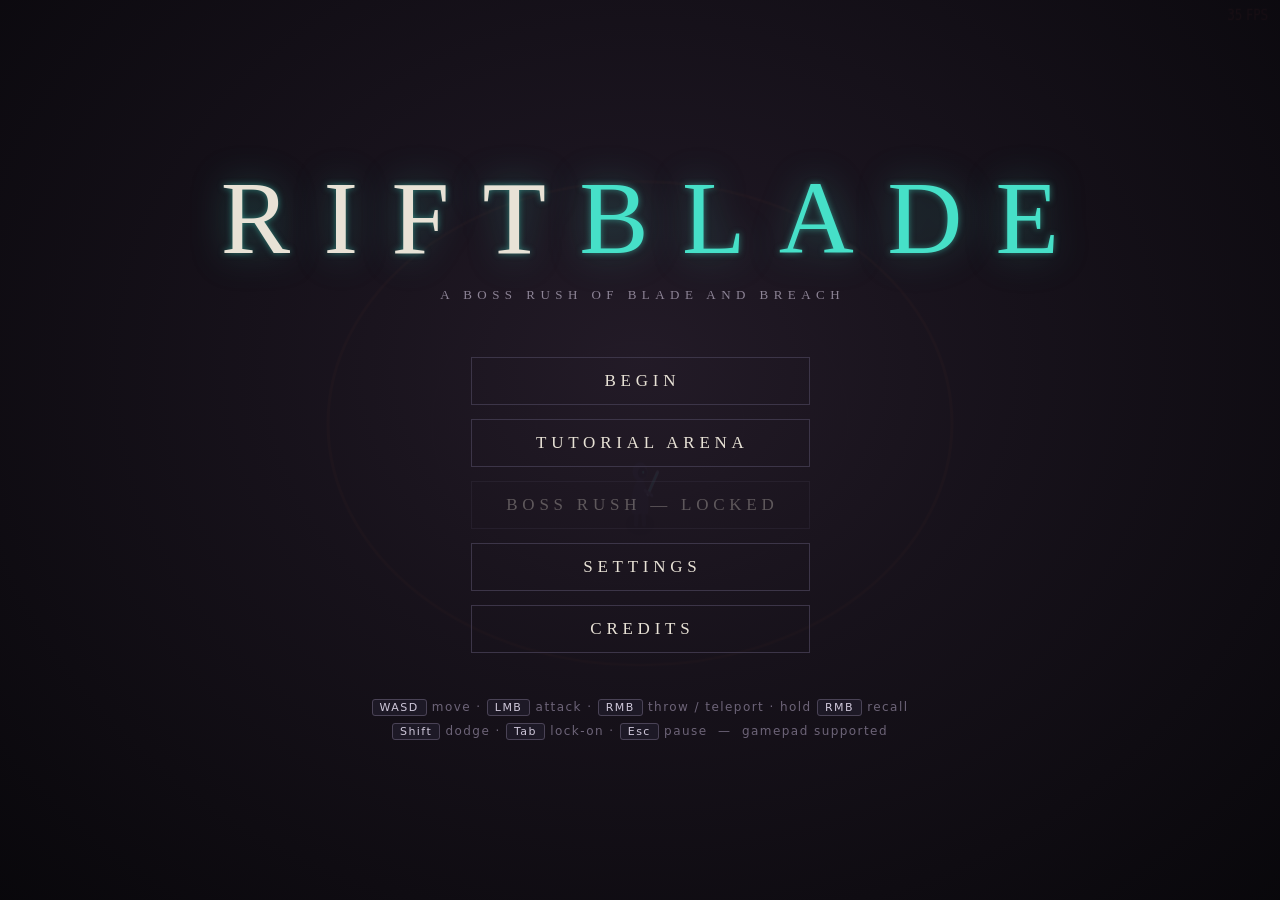
==== index.html @ 250d8fde "Update index.html" ====
<!DOCTYPE html>
<html lang="en">
<head>
<meta charset="UTF-8">
<meta name="viewport" content="width=device-width, initial-scale=1.0">
<title>RIFTBLADE</title>
<style>
  :root{
    --ink:#0b0a0e; --ash:#16141c; --iron:#241f2b; --bone:#e8e2d6;
    --ember:#ff7a2f; --ember-hot:#ffc46b; --rift:#46e0c8; --rift-deep:#1a6e72;
    --blood:#b8333f; --porcelain:#f2ede4;
    --serif: Georgia, 'Times New Roman', serif;
    --sans: system-ui, 'Segoe UI', Helvetica, Arial, sans-serif;
  }
  *{margin:0;padding:0;box-sizing:border-box}
  html,body{width:100%;height:100%;background:var(--ink);overflow:hidden;font-family:var(--sans);color:var(--bone)}
  #wrap{position:relative;width:100vw;height:100vh}
  canvas{display:block;width:100%;height:100%;background:var(--ink)}
  .overlay{position:absolute;inset:0;display:none;flex-direction:column;align-items:center;justify-content:center;
    background:radial-gradient(ellipse at 50% 40%, rgba(34,26,40,.92), rgba(8,7,11,.97));z-index:10;text-align:center}
  .overlay.show{display:flex}
  h1.title{font-family:var(--serif);font-weight:400;font-size:clamp(44px,9vw,104px);letter-spacing:.32em;
    text-indent:.32em;color:var(--bone);text-shadow:0 0 38px rgba(70,224,200,.35),0 0 6px rgba(70,224,200,.5)}
  h1.title .rift{color:var(--rift)}
  .subtitle{font-family:var(--serif);letter-spacing:.42em;text-indent:.42em;font-size:13px;color:#8d8496;margin-top:10px;text-transform:uppercase}
  .menu{margin-top:54px;display:flex;flex-direction:column;gap:14px;min-width:300px}
  button.mbtn{font-family:var(--serif);letter-spacing:.28em;text-indent:.28em;text-transform:uppercase;font-size:17px;
    background:transparent;border:1px solid #3c3548;color:var(--bone);padding:13px 30px;cursor:pointer;transition:all .18s}
  button.mbtn:hover:not(:disabled),button.mbtn:focus-visible{border-color:var(--rift);color:var(--rift);box-shadow:0 0 18px rgba(70,224,200,.25);outline:none}
  button.mbtn:disabled{opacity:.32;cursor:default}
  button.mbtn.ember:hover{border-color:var(--ember);color:var(--ember-hot);box-shadow:0 0 18px rgba(255,122,47,.3)}
  .hint{margin-top:42px;font-size:12px;color:#6d6478;letter-spacing:.12em;line-height:2}
  kbd{border:1px solid #4a4356;border-radius:3px;padding:1px 7px;font-family:var(--sans);font-size:11px;color:#cfc8da;background:#1d1926}

  /* death / victory stingers */
  #deathOverlay{background:radial-gradient(ellipse at center, rgba(64,10,16,.55), rgba(5,3,5,.96))}
  .stinger{font-family:var(--serif);font-size:clamp(36px,7vw,84px);letter-spacing:.3em;text-indent:.3em;color:var(--blood);
    text-shadow:0 0 50px rgba(184,51,63,.6);animation:fadeUp 1.1s ease-out}
  #victoryOverlay .stinger{color:var(--rift);text-shadow:0 0 50px rgba(70,224,200,.5)}
  @keyframes fadeUp{from{opacity:0;transform:translateY(18px) scale(.97)}to{opacity:1;transform:none}}
  .substinger{margin-top:16px;color:#9a90a8;letter-spacing:.2em;font-size:14px;text-transform:uppercase;font-family:var(--serif)}

  /* settings */
  .panel{background:rgba(16,13,21,.94);border:1px solid #322b3e;padding:34px 44px;min-width:min(620px,92vw);max-height:86vh;overflow-y:auto;text-align:left}
  .panel h2{font-family:var(--serif);letter-spacing:.3em;text-indent:.3em;font-weight:400;font-size:22px;text-transform:uppercase;margin-bottom:26px;color:var(--bone);text-align:center}
  .srow{display:flex;align-items:center;justify-content:space-between;gap:24px;padding:9px 0;border-bottom:1px solid #221d2c}
  .srow label{font-size:14px;letter-spacing:.06em;color:#c9c2d4}
  .srow input[type=range]{width:190px;accent-color:var(--rift)}
  .srow .val{width:42px;text-align:right;font-size:13px;color:#8d8496}
  .toggle{width:52px;height:26px;border:1px solid #4a4356;background:#1d1926;cursor:pointer;position:relative;border-radius:13px}
  .toggle::after{content:'';position:absolute;top:2px;left:2px;width:20px;height:20px;border-radius:50%;background:#6d6478;transition:all .15s}
  .toggle.on{border-color:var(--rift)}
  .toggle.on::after{left:28px;background:var(--rift)}
  .bindbtn{font-family:var(--sans);font-size:12px;letter-spacing:.08em;background:#1d1926;border:1px solid #4a4356;color:var(--bone);padding:5px 14px;cursor:pointer;min-width:120px}
  .bindbtn.listening{border-color:var(--ember);color:var(--ember-hot)}
  .secthead{font-family:var(--serif);letter-spacing:.24em;font-size:13px;text-transform:uppercase;color:#7d7390;margin:24px 0 4px}
  .panelfoot{display:flex;justify-content:center;gap:16px;margin-top:28px}

  /* results / credits */
  .resgrid{margin-top:34px;display:grid;grid-template-columns:auto auto;gap:10px 44px;font-size:16px;letter-spacing:.08em;text-align:left}
  .resgrid .k{color:#8d8496;font-family:var(--serif);letter-spacing:.18em;text-transform:uppercase;font-size:13px;align-self:center}
  .resgrid .v{color:var(--bone);font-size:20px;font-family:var(--serif)}
  .credits{max-width:680px;text-align:left;font-size:13.5px;line-height:2;color:#b3aabf;margin-top:26px;max-height:48vh;overflow-y:auto;padding:0 12px}
  .credits h3{font-family:var(--serif);letter-spacing:.26em;text-transform:uppercase;font-size:14px;color:var(--bone);margin:20px 0 6px}

  /* tutorial objectives */
  #objectives{position:absolute;top:18px;right:20px;z-index:5;display:none;background:rgba(12,10,16,.72);
    border:1px solid #2c2638;padding:16px 20px;min-width:250px}
  #objectives.show{display:block}
  #objectives h3{font-family:var(--serif);letter-spacing:.24em;font-size:12px;text-transform:uppercase;color:#9a90a8;margin-bottom:10px}
  #objectives ul{list-style:none}
  #objectives li{font-size:13px;padding:4px 0;color:#7d7390;letter-spacing:.04em}
  #objectives li.done{color:var(--rift);text-decoration:line-through;text-decoration-color:rgba(70,224,200,.5)}
  #objectives li::before{content:'◇ '}
  #objectives li.done::before{content:'◆ '}

  #toast{position:absolute;left:50%;top:16%;transform:translateX(-50%);z-index:6;font-family:var(--serif);
    letter-spacing:.22em;text-indent:.22em;font-size:18px;color:var(--bone);text-shadow:0 0 14px rgba(0,0,0,.9);
    opacity:0;transition:opacity .4s;pointer-events:none;text-transform:uppercase;text-align:center}
  .small{font-size:11px;color:#6d6478;margin-top:30px;letter-spacing:.1em;line-height:1.9;max-width:560px}
</style>
</head>
<body>
<div id="wrap">
  <canvas id="game" width="1280" height="720"></canvas>

  <div id="objectives"><h3>Training Rites</h3><ul id="objList"></ul></div>
  <div id="toast"></div>

  <div id="mainMenu" class="overlay show">
    <h1 class="title">RIFT<span class="rift">BLADE</span></h1>
    <div class="subtitle">a boss rush of blade and breach</div>
    <div class="menu">
      <button class="mbtn" id="btnStart">Begin</button>
      <button class="mbtn" id="btnTutorial">Tutorial Arena</button>
      <button class="mbtn ember" id="btnBossRush" disabled>Boss Rush — locked</button>
      <button class="mbtn" id="btnSettings">Settings</button>
      <button class="mbtn" id="btnCreditsMenu">Credits</button>
    </div>
    <div class="hint">
      <kbd>WASD</kbd> move · <kbd>LMB</kbd> attack · <kbd>RMB</kbd> throw / teleport · hold <kbd>RMB</kbd> recall<br>
      <kbd>Shift</kbd> dodge · <kbd>Tab</kbd> lock-on · <kbd>Esc</kbd> pause &nbsp;—&nbsp; gamepad supported
    </div>
  </div>

  <div id="pauseMenu" class="overlay">
    <h2 style="font-family:var(--serif);letter-spacing:.3em;font-weight:400;font-size:28px;text-transform:uppercase">Paused</h2>
    <div class="menu">
      <button class="mbtn" id="btnResume">Resume</button>
      <button class="mbtn" id="btnPauseSettings">Settings</button>
      <button class="mbtn" id="btnQuit">Abandon to Menu</button>
    </div>
  </div>

  <div id="settingsMenu" class="overlay">
    <div class="panel">
      <h2>Settings</h2>
      <div class="secthead">Audio</div>
      <div class="srow"><label>Master volume</label><div><input type="range" id="volMaster" min="0" max="100" value="80"><span class="val" id="volMasterV">80</span></div></div>
      <div class="srow"><label>Music volume</label><div><input type="range" id="volMusic" min="0" max="100" value="60"><span class="val" id="volMusicV">60</span></div></div>
      <div class="srow"><label>SFX volume</label><div><input type="range" id="volSfx" min="0" max="100" value="85"><span class="val" id="volSfxV">85</span></div></div>
      <div class="secthead">Display &amp; Camera</div>
      <div class="srow"><label>Fullscreen</label><button class="bindbtn" id="btnFullscreen">Toggle</button></div>
      <div class="srow"><label>Screen shake</label><div class="toggle on" id="tglShake"></div></div>
      <div class="srow"><label>Colorblind-safe telegraphs (shape + pattern)</label><div class="toggle on" id="tglCB"></div></div>
      <div class="srow"><label>Camera smoothing</label><div><input type="range" id="camSens" min="1" max="100" value="55"><span class="val" id="camSensV">55</span></div></div>
      <div class="secthead">Key Bindings — click, then press a key</div>
      <div id="bindRows"></div>
      <div class="panelfoot">
        <button class="mbtn" id="btnResetBinds" style="font-size:13px;padding:9px 20px">Reset Binds</button>
        <button class="mbtn" id="btnCloseSettings" style="font-size:13px;padding:9px 20px">Done</button>
      </div>
    </div>
  </div>

  <div id="deathOverlay" class="overlay">
    <div class="stinger">YOU ARE UNDONE</div>
    <div class="substinger" id="deathSub"></div>
    <div class="menu">
      <button class="mbtn ember" id="btnRetry">Rise Again</button>
      <button class="mbtn" id="btnDeathQuit">Abandon to Menu</button>
    </div>
  </div>

  <div id="victoryOverlay" class="overlay">
    <div class="stinger" id="victoryText">RIFT SEALED</div>
    <div class="substinger" id="victorySub"></div>
    <div class="menu"><button class="mbtn" id="btnContinue">Continue</button></div>
  </div>

  <div id="resultsOverlay" class="overlay">
    <h2 style="font-family:var(--serif);letter-spacing:.34em;font-weight:400;font-size:30px;text-transform:uppercase;color:var(--rift)">The Rift Is Sealed</h2>
    <div class="resgrid" id="resGrid"></div>
    <div class="menu" style="margin-top:40px">
      <button class="mbtn" id="btnResultsCredits">Credits</button>
      <button class="mbtn" id="btnResultsMenu">Return to Menu</button>
    </div>
  </div>

  <div id="creditsOverlay" class="overlay">
    <h2 style="font-family:var(--serif);letter-spacing:.34em;font-weight:400;font-size:26px;text-transform:uppercase">Credits &amp; Attribution</h2>
    <div class="credits">
      <h3>Design Source</h3>
      RIFTBLADE — built to the v1.0 MVP specification. Two bosses, one blade, no mercy.
      <h3>Code</h3>
      Original engine &amp; game code written for this build (HTML5 Canvas + Web Audio). Fixed-timestep 60&nbsp;Hz simulation. Zero network calls; runs fully offline.
      <h3>Art</h3>
      All characters, bosses, arenas, telegraphs and UI are original procedural vector art drawn at runtime. No third-party assets are included. (Policy A-01 satisfied: nothing to attribute, nothing encumbered.)
      <h3>Audio</h3>
      All sound effects and music are synthesized at runtime with the Web Audio API. Original composition; no recorded samples.
      <h3>Typography</h3>
      System font stacks only (serif/system-ui) — no embedded or fetched fonts, keeping the build dependency-free and offline.
      <h3>Asset Manifest (A-02)</h3>
      <span style="font-family:monospace;font-size:12px">procedural://riftblade/* — license: original work, CC0 for this build — author: Jackson Cai — modifications: n/a</span>
    </div>
    <div class="menu" style="margin-top:26px"><button class="mbtn" id="btnCreditsBack">Back</button></div>
  </div>
</div>
<script>
'use strict';
/* ============================================================================
   RIFTBLADE — single-file web build of the v1.0 MVP spec.
   T-04: fixed-timestep 60 Hz simulation for all combat/hitbox logic.
   T-05: every tuning value lives in the CONFIG data block below (treat it as
         the external data file; edit values, refresh, no "recompile").
   T-02: zero network calls anywhere in this file.
============================================================================ */

/* ----------------------------- CONFIG (T-05) ----------------------------- */
const CONFIG = {
  sim: { hz: 60 },
  player: {
    maxHp: 100, maxStamina: 100,
    moveSpeed: 10,
    radius: 0.45, height: 1.8,
    melee: {
      damages: [12, 12, 20],          // 3-hit chain: slash, slash, heavy finisher
      staminaCost: 0,                 // melee is free — it's the energy GENERATOR
      range: 2.3, arc: 1.9,           // metres / radians
      swingTime: 0.42, comboGrace: 0.85,
      noCancelWindow: 0.2,            // R: cannot dodge-cancel first 0.2 s
      activeStart: 0.14, activeEnd: 0.3,
      onHitStamina: 8                 // the ONLY energy recovery in the game
    },
    unarmed: { damage: 4, staminaCost: 0, range: 1.6, arc: 1.6, swingTime: 0.42, activeStart: 0.1, activeEnd: 0.22 },
    riftthrow: {
      maxRange: 20, speed: 32, damage: 8, staminaCost: 30,   // doubled; no cooldown — stamina-gated
      lodgeTime: 3.0,                 // lodged in boss before falling at its feet
      teleportCooldown: 0,            // removed — teleport is stamina-gated instead
      teleportCost: 0,
      teleportIFrames: 0.0,
      riftstrikeDamage: 15, riftstrikeStamina: 0, riftstrikeStaggerRange: 2.6,
      recallHold: 0.6, recallSpeed: 38
    },
    dodge: { distance: 4.0, dashDistance: 5.5, duration: 0.35, iFrames: 0.3, cooldown: 1.0, staminaCost: 30 },
    stamina: { onHitRegen: 6, riftstrikeRegen: 0, oocDelay: 10.0, oocRate: 0 }, // melee hits only
    hitstun: 0.0
  },
  warden: {
    name: 'THE CRUCIBLE WARDEN', hp: 600, phase2At: 0.5,
    moveSpeed: [6.0, 6.0], contactPush: 8, radius: 1.5, height: 3.5,
    stagger: { window: 3.0, threshold: 60, duration: 0.8, immunity: 10.0 },  // threshold staggers can't chain
    idle: [0.9, 1.3],
    transitionTime: 1.0,              // kneel, core exposed — free damage window
    attacks: {
      W1: { windup: 0.8, damage: 40, range: 3.0, arc: 1.4, shock: 3.0, recovery: 1.5 },
      W2: { windup: 0.7, damage: 30, range: 4.5, arc: Math.PI, recovery: 1.0 },
      W3: { windup: 1.0, damage: 35, burn: 3, rMin: 1.0, rMax: 8.0, expandTime: 1.2, band: 0.9 },
      W4: { windup: 0.5, damage: 15, hop: 6.0, projSpeed: 20.0, projRadius: 0.5, splash: 1.4,
            countP1: 5, countP2: 7, spread: 0.42, curveRate: 1.4 },  // volleys alternate straight / curved
      W5: { windup: 0.6, damage: 30, range: 4.5, arc: Math.PI, recovery: 1.0, trailLife: 4.0, trailDps: 5 },
      W6: { windup: 0.7, damage: 35, range: 3.0, arc: 1.4, shock: 3.0, slams: 3, gap: 0.55, recovery: 2.0, trackSpeed: 7.5 },
      W7: { windup: 1.2, damage: 65, safeCircles: 3, safeRadius: 2.5, recovery: 1.6, coreExpose: 3.0 }
    },
    coreRiftstrikeMult: 2.0,
    arena: { type: 'circle', radius: 15, braziers: 4, brazierRadius: 0.8 }
  },
  choir: {
    name: 'SISTER VESSEL, THE THRESHING CHOIR', hp: 750, phase2At: 0.5,
    moveSpeed: [7.0, 8.0], dashSpeed: 14.0, contactPush: 8, radius: 0.8, height: 2.5,
    stagger: { window: 3.0, threshold: 80, duration: 0.8, immunity: 10.0 },
    idle: [0.7, 1.1],
    transitionTime: 1.0,
    enrageTime: 420, enrageShardMult: 1.5,   // 7 min anti-stall
    attacks: {
      C1: { windup: 0.5, hits: 4, damage: 18, gap: 0.4, step: 4.0, range: 2.4, arc: 1.6, recovery: 1.2 },
      C2: { windup: 0.8, shards: 3, shardsP2: 5, damage: 12, speed: 20, turnRate: 1.25, life: 9 },
      C3: { windup: 0.3, distMin: 10, distMax: 14, dashTime: 0.45 },
      C4: { windup: 0.8, damage: 18, radius: 5.0, hits: 2, gap: 0.3, recovery: 1.4 },
      C5: { windup: 0.5, hits: 5, damage: 18, gap: 0.4, step: 4.0, range: 2.4, arc: 1.6,
            finisher: 28, finisherTele: 0.0, leap: 5.0, finisherRadius: 2.5, recovery: 1.2 },
      C6: { windup: 0.8, rMin: 3, rMax: 12, growTime: 0.5, dps: 70, recovery: 0.8 }
    },
    echo: { hp: 80, damageMult: 0.5, killStamina: 0, count: 2, speed: 5.0 },  // melee-only energy economy
    behavior: { c4GlueTime: 1.2, c3Interval: 12.0, c3DamageTrigger: 100, c3DamageWindow: 4.0 },
    arena: { type: 'rect', w: 35, h: 20, pillarRows: [-6, 6], pillarXs: [-12, -4, 4, 12], pillarRadius: 0.9 }
  },
  tutorial: { arena: { type: 'circle', radius: 12 }, dummyHp: 80 }
};

/* ------------------------------- helpers --------------------------------- */
const TAU = Math.PI * 2;
const clamp = (v, a, b) => v < a ? a : v > b ? b : v;
const lerp = (a, b, t) => a + (b - a) * t;
const dist = (ax, az, bx, bz) => Math.hypot(ax - bx, az - bz);
const angTo = (ax, az, bx, bz) => Math.atan2(bz - az, bx - ax);
const angDiff = (a, b) => { let d = (b - a) % TAU; if (d > Math.PI) d -= TAU; if (d < -Math.PI) d += TAU; return d; };
const rand = (a, b) => a + Math.random() * (b - a);
const pick = arr => arr[(Math.random() * arr.length) | 0];
const fmtTime = s => { const m = Math.floor(s / 60), r = (s % 60); return `${m}:${r.toFixed(1).padStart(4, '0')}`; };

/* --------------------------- save (in-memory) -----------------------------
   Persistent browser storage is unavailable in this sandboxed environment,
   so unlocks/settings persist for the session only. Swap this object for a
   localStorage/file-backed store when shipping (T-06). */
const SAVE = { bossRushUnlocked: false, bestTime: null };

/* -------------------------------- input ---------------------------------- */
const DEFAULT_BINDS = {
  up: 'KeyW', down: 'KeyS', left: 'KeyA', right: 'KeyD',
  dodge: 'ShiftLeft', lockon: 'Tab', pause: 'Escape',
  attackKey: 'KeyJ', riftKey: 'KeyK'   // keyboard alternates to LMB / RMB
};
const BIND_LABELS = {
  up: 'Move up', down: 'Move down', left: 'Move left', right: 'Move right',
  dodge: 'Dodge', lockon: 'Lock-on', pause: 'Pause',
  attackKey: 'Attack (alt of LMB)', riftKey: 'Riftthrow (alt of RMB)'
};

const Input = {
  binds: { ...DEFAULT_BINDS },
  keys: new Set(), mouse: { x: 640, y: 360, lmb: false, rmb: false },
  pressed: new Set(),         // edge-triggered, consumed each sim tick
  rmbDownAt: -1, rmbHeld: false,
  gp: { ax: 0, az: 0, attack: false, rift: false, dodge: false, lock: false, pause: false,
        prev: { attack: false, rift: false, dodge: false, lock: false, pause: false }, riftDownAt: -1 },
  listenTarget: null,
  init(canvas) {
    addEventListener('keydown', e => {
      if (this.listenTarget) {
        if (e.code !== 'Escape') this.binds[this.listenTarget] = e.code;
        this.listenTarget = null; UI.refreshBinds(); e.preventDefault(); return;
      }
      if (!this.keys.has(e.code)) this.pressed.add(e.code);
      this.keys.add(e.code);
      if (e.code === 'Tab' || e.code === 'Space') e.preventDefault();
    });
    addEventListener('keyup', e => this.keys.delete(e.code));
    canvas.addEventListener('mousemove', e => {
      const r = canvas.getBoundingClientRect();
      this.mouse.x = (e.clientX - r.left) * (canvas.width / r.width);
      this.mouse.y = (e.clientY - r.top) * (canvas.height / r.height);
    });
    canvas.addEventListener('mousedown', e => {
      Audio2.resume();
      if (e.button === 0) { this.mouse.lmb = true; this.pressed.add('__LMB'); }
      if (e.button === 2) { this.mouse.rmb = true; this.rmbDownAt = performance.now(); this.pressed.add('__RMBDOWN'); }
    });
    addEventListener('mouseup', e => {
      if (e.button === 0) this.mouse.lmb = false;
      if (e.button === 2) {
        this.mouse.rmb = false;
        if (this.rmbDownAt > 0) { this.pressed.add('__RMBUP'); }
        this.rmbDownAt = -1;
      }
    });
    canvas.addEventListener('contextmenu', e => e.preventDefault());
    addEventListener('blur', () => { this.keys.clear(); this.mouse.lmb = this.mouse.rmb = false; });
  },
  gpBlocked: false,
  pollGamepad() {
    const g = this.gp;
    g.prev = { attack: g.attack, rift: g.rift, dodge: g.dodge, lock: g.lock, pause: g.pause };
    let p = null;
    if (!this.gpBlocked) {
      try { const pads = navigator.getGamepads ? navigator.getGamepads() : []; p = pads && pads[0]; }
      catch (e) { this.gpBlocked = true; p = null; } // permissions policy may block gamepad access
    }
    if (!p) { g.ax = g.az = 0; g.attack = g.rift = g.dodge = g.lock = g.pause = false; return; }
    const dz = v => Math.abs(v) > 0.22 ? v : 0;
    g.ax = dz(p.axes[0] || 0); g.az = dz(p.axes[1] || 0);
    g.attack = !!(p.buttons[2] && p.buttons[2].pressed);                       // X / Square
    g.dodge = !!(p.buttons[1] && p.buttons[1].pressed) || !!(p.buttons[0] && p.buttons[0].pressed); // B/Circle or A
    g.rift = !!(p.buttons[5] && p.buttons[5].pressed) || !!(p.buttons[7] && p.buttons[7].pressed && p.buttons[7].value > .5); // RB/RT
    g.lock = !!(p.buttons[3] && p.buttons[3].pressed);                         // Y / Triangle
    g.pause = !!(p.buttons[9] && p.buttons[9].pressed);                        // Start
    if (g.attack && !g.prev.attack) this.pressed.add('__LMB');
    if (g.rift && !g.prev.rift) { this.pressed.add('__RMBDOWN'); g.riftDownAt = performance.now(); }
    if (!g.rift && g.prev.rift) { this.pressed.add('__RMBUP'); g.riftDownAt = -1; }
    if (g.dodge && !g.prev.dodge) this.pressed.add(this.binds.dodge);
    if (g.lock && !g.prev.lock) this.pressed.add(this.binds.lockon);
    if (g.pause && !g.prev.pause) this.pressed.add(this.binds.pause);
  },
  down(action) { return this.keys.has(this.binds[action]); },
  justPressed(code) { return this.pressed.has(code); },
  actionPressed(action) { return this.pressed.has(this.binds[action]); },
  rmbHoldTime() {
    const a = this.rmbDownAt > 0 ? this.rmbDownAt : this.gp.riftDownAt;
    return a > 0 ? (performance.now() - a) / 1000 : 0;
  },
  clearFrame() { this.pressed.clear(); }
};

/* -------------------------------- audio -----------------------------------
   All SFX & music synthesized at runtime — original, license-clean (A-01). */
const Audio2 = {
  ctx: null, master: null, sfxBus: null, musicBus: null, musicNodes: [],
  vols: { master: 0.8, music: 0.6, sfx: 0.85 },
  init() {
      try {
        this.ctx = new (window.AudioContext || window.webkitAudioContext)();
        this.master = this.ctx.createGain(); this.master.connect(this.ctx.destination);
        this.sfxBus = this.ctx.createGain(); this.sfxBus.connect(this.master);
        this.musicBus = this.ctx.createGain(); this.musicBus.connect(this.master);
        // one second of white noise, reused by every hiss
        this._noiseBuf = this.ctx.createBuffer(1, this.ctx.sampleRate, this.ctx.sampleRate);
        const d = this._noiseBuf.getChannelData(0);
        for (let i = 0; i < d.length; i++) d[i] = Math.random() * 2 - 1;
        this.applyVols();
      } catch (e) { this.ctx = null; }
  },
  noise(dur) {
      const src = this.ctx.createBufferSource();
      src.buffer = this._noiseBuf;            // reuse — no per-call allocation/fill
      return src;
  },
  applyVols() {
    if (!this.ctx) return;
    this.master.gain.value = this.vols.master;
    this.sfxBus.gain.value = this.vols.sfx;
    this.musicBus.gain.value = this.vols.music * 0.5;
  },
  resume() { if (this.ctx && this.ctx.state === 'suspended') this.ctx.resume(); },
  env(node, t0, a, peak, dur) {
    const g = this.ctx.createGain();
    g.gain.setValueAtTime(0.0001, t0); g.gain.linearRampToValueAtTime(peak, t0 + a);
    g.gain.exponentialRampToValueAtTime(0.0001, t0 + dur);
    node.connect(g); g.connect(this.sfxBus); return g;
  },
  sfx(name) {
    if (!this.ctx || this.ctx.state !== 'running') return;
    const c = this.ctx, t = c.currentTime;
    const tone = (type, f0, f1, dur, peak, a = 0.005) => {
      const o = c.createOscillator(); o.type = type;
      o.frequency.setValueAtTime(f0, t); o.frequency.exponentialRampToValueAtTime(Math.max(1, f1), t + dur);
      this.env(o, t, a, peak, dur); o.start(t); o.stop(t + dur + .02);
    };
    const hiss = (dur, peak, fc0, fc1, q = 1) => {
      const n = this.noise(dur), f = c.createBiquadFilter(); f.type = 'bandpass'; f.Q.value = q;
      f.frequency.setValueAtTime(fc0, t); f.frequency.exponentialRampToValueAtTime(fc1, t + dur);
      n.connect(f); this.env(f, t, 0.004, peak, dur); n.start(t); n.stop(t + dur + .02);
    };
    switch (name) {
      case 'swing': hiss(0.16, 0.5, 2400, 700, 2.5); break;
      case 'swing2': hiss(0.18, 0.55, 2900, 600, 2.5); break;
      case 'hit': tone('triangle', 220, 70, 0.14, 0.7); hiss(0.07, 0.45, 3000, 1200, 1); break;
      case 'heavyhit': tone('triangle', 160, 45, 0.22, 0.9); hiss(0.1, 0.5, 2200, 700, 1); break;
      case 'throw': hiss(0.3, 0.5, 900, 3400, 4); break;
      case 'stick': tone('square', 600, 180, 0.08, 0.35); break;
      case 'lodge': tone('sawtooth', 300, 90, 0.16, 0.5); hiss(0.08, 0.4, 2600, 1000, 1); break;
      case 'teleport': tone('sine', 300, 1500, 0.22, 0.55); hiss(0.22, 0.3, 1200, 6000, 3); break;
      case 'riftstrike': tone('sine', 1400, 200, 0.3, 0.8); tone('triangle', 130, 50, 0.3, 0.8); hiss(0.18, 0.5, 4000, 800, 1); break;
      case 'recall': hiss(0.25, 0.4, 3500, 1100, 4); break;
      case 'dodge': hiss(0.14, 0.4, 1500, 400, 2); break;
      case 'dodgefail': tone('square', 200, 160, 0.12, 0.3); break;
      case 'playerhit': tone('sawtooth', 180, 60, 0.25, 0.8); hiss(0.12, 0.5, 1800, 500, 1); break;
      case 'slam': tone('sine', 90, 30, 0.5, 1.1); hiss(0.25, 0.7, 700, 150, 0.8); break;
      case 'sweep': hiss(0.3, 0.7, 1000, 250, 1.5); break;
      case 'fire': hiss(0.6, 0.5, 600, 300, 0.6); break;
      case 'coal': tone('square', 500, 240, 0.18, 0.35); break;
      case 'shard': tone('sine', 1900, 1100, 0.18, 0.3); break;
      case 'stagger': tone('square', 350, 80, 0.4, 0.7); break;
      case 'phase': tone('sawtooth', 60, 200, 1.2, 0.7, 0.2); hiss(1.0, 0.4, 300, 2000, 1); break;
      case 'echodie': tone('sine', 900, 2200, 0.4, 0.5); break;
      case 'death': tone('sawtooth', 220, 40, 1.4, 0.9, 0.05); break;
      case 'victory': [392, 494, 587, 784].forEach((f, i) => {
        const o = c.createOscillator(); o.type = 'triangle'; o.frequency.value = f;
        const g = c.createGain(); g.gain.setValueAtTime(0.0001, t + i * 0.12);
        g.gain.linearRampToValueAtTime(0.3, t + i * 0.12 + 0.04);
        g.gain.exponentialRampToValueAtTime(0.0001, t + i * 0.12 + 1.6);
        o.connect(g); g.connect(this.sfxBus); o.start(t + i * 0.12); o.stop(t + i * 0.12 + 1.7);
      }); break;
      case 'ui': tone('sine', 700, 900, 0.08, 0.2); break;
    }
  },
  stopMusic() { this.musicNodes.forEach(n => { try { n.stop ? n.stop() : n.disconnect(); } catch (e) {} }); this.musicNodes = []; },
  music(theme) {
    if (!this.ctx) return; this.stopMusic();
    const c = this.ctx, t = c.currentTime;
    const mk = (type, freq, gain, detune = 0) => {
      const o = c.createOscillator(); o.type = type; o.frequency.value = freq; o.detune.value = detune;
      const g = c.createGain(); g.gain.value = 0; g.gain.linearRampToValueAtTime(gain, t + 3);
      o.connect(g); g.connect(this.musicBus); o.start();
      this.musicNodes.push(o, g); return { o, g };
    };
    const lp = c.createBiquadFilter(); lp.type = 'lowpass'; lp.frequency.value = 600;
    lp.connect(this.musicBus); this.musicNodes.push(lp);
    const drone = (f, gain, det) => { const { o, g } = mk('sawtooth', f, 0); g.disconnect(); g.connect(lp); g.gain.linearRampToValueAtTime(gain, t + 3); return o; };
    if (theme === 'menu') { mk('sine', 55, 0.12); drone(110, 0.05, 0); drone(110.7, 0.05, 0); }
    else if (theme === 'warden') { mk('sine', 49, 0.14); drone(98, 0.07); drone(146.8, 0.05); drone(98.6, 0.06);
      const lfo = c.createOscillator(); lfo.frequency.value = 0.13; const lg = c.createGain(); lg.gain.value = 250;
      lfo.connect(lg); lg.connect(lp.frequency); lfo.start(); this.musicNodes.push(lfo, lg); }
    else if (theme === 'choir') { mk('sine', 61.7, 0.1); drone(123.5, 0.05); drone(185, 0.045); drone(196, 0.04); drone(124.2, 0.05);
      const lfo = c.createOscillator(); lfo.frequency.value = 0.21; const lg = c.createGain(); lg.gain.value = 380;
      lfo.connect(lg); lg.connect(lp.frequency); lfo.start(); this.musicNodes.push(lfo, lg); }
    else if (theme === 'tutorial') { mk('sine', 65.4, 0.1); drone(130.8, 0.05); drone(196, 0.035); }
  }
};
/* ------------------------------ world state ------------------------------ */
const World = {
  arena: null, pillars: [], braziers: [],
  projectiles: [], hazards: [], fx: [], dmgNums: [],
  shake: 0, slowmo: 0,
  reset(arenaCfg) {
    this.arena = arenaCfg; this.projectiles = []; this.hazards = []; this.fx = []; this.dmgNums = [];
    this.pillars = []; this.braziers = []; this.shake = 0; this.slowmo = 0;
    if (arenaCfg.pillarRows) {
      for (const z of arenaCfg.pillarRows) for (const x of arenaCfg.pillarXs)
        this.pillars.push({ x, z, r: arenaCfg.pillarRadius, broken: Math.random() < 0.25, h: rand(2.2, 4.5) });
    }
    if (arenaCfg.braziers) {
      for (let i = 0; i < arenaCfg.braziers; i++) {
        const a = i / arenaCfg.braziers * TAU + TAU / 8;
        this.braziers.push({ x: Math.cos(a) * (arenaCfg.radius - 3), z: Math.sin(a) * (arenaCfg.radius - 3), r: arenaCfg.brazierRadius, alive: true });
      }
    }
  },
  // clamp a point inside arena bounds (R-TP-03); returns true if clamped
  clampPoint(p, pad = 0.5) {
    const a = this.arena; let clamped = false;
    if (a.type === 'circle') {
      const d = Math.hypot(p.x, p.z), max = a.radius - pad;
      if (d > max) { const s = max / d; p.x *= s; p.z *= s; clamped = true; }
    } else {
      const hw = a.w / 2 - pad, hh = a.h / 2 - pad;
      if (p.x < -hw) { p.x = -hw; clamped = true; } if (p.x > hw) { p.x = hw; clamped = true; }
      if (p.z < -hh) { p.z = -hh; clamped = true; } if (p.z > hh) { p.z = hh; clamped = true; }
    }
    return clamped;
  },
  collideSolids(e) { // pillars + live braziers push entities out
    for (const p of this.pillars) {
      const d = dist(e.x, e.z, p.x, p.z), min = p.r + e.radius;
      if (d < min && d > 0.001) { const push = (min - d) / d; e.x += (e.x - p.x) * push; e.z += (e.z - p.z) * push; }
    }
    for (const b of this.braziers) { if (!b.alive) continue;
      const d = dist(e.x, e.z, b.x, b.z), min = b.r + e.radius;
      if (d < min && d > 0.001) { const push = (min - d) / d; e.x += (e.x - b.x) * push; e.z += (e.z - b.z) * push; }
    }
  },
  blockedByPillar(x, z, r = 0.2) {
    for (const p of this.pillars) if (dist(x, z, p.x, p.z) < p.r + r) return p;
    for (const b of this.braziers) if (b.alive && dist(x, z, b.x, b.z) < b.r + r) return b;
    return null;
  },
  addShake(amt) { if (Game.settings.shake) this.shake = Math.min(1.4, this.shake + amt); },
  dmgNum(x, z, h, amount, kind) { this.dmgNums.push({ x, z, h, t: 0, amount: Math.round(amount), kind }); },
  spark(x, z, h, color, n = 8, spd = 5) {
    for (let i = 0; i < n; i++) { const a = rand(0, TAU), s = rand(spd * .3, spd);
      this.fx.push({ type: 'spark', x, z, h: h + rand(-.2, .4), vx: Math.cos(a) * s, vz: Math.sin(a) * s, vh: rand(1, 5), t: 0, life: rand(.25, .6), color }); }
  }
};

/* ------------------------------- the weapon -------------------------------
   States: hand → flying → stuck (surface) / lodged (in boss) → returning  */
const Weapon = {
  state: 'hand', x: 0, z: 0, h: 1, vx: 0, vz: 0,
  travelled: 0, lodgedIn: null, lodgeT: 0, angle: 0, spin: 0,
  reset() { this.state = 'hand'; this.lodgedIn = null; },
  throwFrom(px, pz, dirAng, target) {
      const c = CONFIG.player.riftthrow;
      this.state = 'flying'; this.x = px; this.z = pz; this.h = 1.1;
      this.vx = Math.cos(dirAng) * c.speed; this.vz = Math.sin(dirAng) * c.speed;
      this.travelled = 0; this.angle = dirAng; this.spin = 22; this.lodgedIn = null;
      // distance from launch point to the click, capped at maxRange
      this.targetDist = target ? Math.min(c.maxRange, dist(px, pz, target.x, target.z)) : c.maxRange;
      Audio2.sfx('throw');
  },
  startRecall() { if (this.state === 'stuck' || this.state === 'lodged') { this.state = 'returning'; this.lodgedIn = null; Audio2.sfx('recall'); } },
  update(dt, player, bosses) {
    const c = CONFIG.player.riftthrow;
    if (this.state === 'flying') {
      const step = Math.hypot(this.vx, this.vz) * dt;
      this.x += this.vx * dt; this.z += this.vz * dt; this.travelled += step; this.spin = 22;
      // hit a boss?
      for (const b of bosses) {
        if (b.dead || b.untargetable) continue;
        if (dist(this.x, this.z, b.x, b.z) < b.radius + 0.3) {
          b.takeDamage(c.damage, 'throw');
          this.state = 'lodged'; this.lodgedIn = b; this.lodgeT = 0; Audio2.sfx('lodge');
          World.spark(this.x, this.z, 1.2, '#46e0c8', 10, 6);
          return;
        }
      }
      // pillar / brazier
      const blk = World.blockedByPillar(this.x, this.z, 0.15);
      if (blk) { this.state = 'stuck'; this.h = 1.2; Audio2.sfx('stick'); return; }
      // arena bounds (R-TP-03) or max range
      const p = { x: this.x, z: this.z };
      if (World.clampPoint(p, 0.4) || this.travelled >= (this.targetDist || c.maxRange)) {
        this.x = p.x; this.z = p.z; this.state = 'stuck'; this.h = 1.0; Audio2.sfx('stick');
      }
    } else if (this.state === 'lodged') {
      const b = this.lodgedIn;
      if (!b || b.dead) { if (b) { this.x = b.x; this.z = b.z; } this.state = 'stuck'; this.h = 0.3; this.lodgedIn = null; return; }
      this.x = b.x + Math.cos(b.facing + 2.2) * b.radius * 0.7;
      this.z = b.z + Math.sin(b.facing + 2.2) * b.radius * 0.7;
      this.h = b.height * 0.55;
      this.lodgeT += dt;
      if (this.lodgeT >= c.lodgeTime) {       // falls at the boss's feet
        this.state = 'stuck'; this.h = 0.25; this.lodgedIn = null;
        this.x = b.x + Math.cos(b.facing + 2.2) * (b.radius + 0.5);
        this.z = b.z + Math.sin(b.facing + 2.2) * (b.radius + 0.5);
        const p = { x: this.x, z: this.z }; World.clampPoint(p, 0.4); this.x = p.x; this.z = p.z;
      }
    } else if (this.state === 'returning') {
      const a = angTo(this.x, this.z, player.x, player.z);
      this.x += Math.cos(a) * c.recallSpeed * dt; this.z += Math.sin(a) * c.recallSpeed * dt;
      this.spin = 30; this.h = lerp(this.h, 1.1, 8 * dt);
      if (dist(this.x, this.z, player.x, player.z) < 0.7) { this.state = 'hand'; Audio2.sfx('stick'); }
    }
    if (this.state !== 'hand') this.angle += this.spin * dt;
  },
  out() { return this.state !== 'hand'; }
};

/* -------------------------------- player --------------------------------- */
const Player = {
  x: 0, z: 0, radius: CONFIG.player.radius, height: CONFIG.player.height, facing: 0,
  hp: 100, stamina: 100,
  vx: 0, vz: 0, moving: false, 
  // combat state
  attackT: -1, attackIdx: 0, attackUnarmed: false, attackHitDone: false, comboWindow: 0,
  dodgeT: -1, dodgeCd: 0, dodgeDx: 0, dodgeDz: 0, dodgeDist: 0,
  iFrames: 0, hitstun: 0, contactImmune: 0,
  tpCd: 0, recallArmed: false, rmbConsumedByRecall: false,
  lockOn: false, dead: false,
  combatTimer: 999, staminaFlash: 0, hurtFlash: 0,
  stats: { hitsTaken: 0 },
  reset(x, z) {
    const c = CONFIG.player;
    Object.assign(this, { x, z, hp: c.maxHp, stamina: c.maxStamina, facing: 0,
      attackT: -1, attackIdx: 0, comboWindow: 0, dodgeT: -1, dodgeCd: 0, iFrames: 0,
      hitstun: 0, contactImmune: 0, tpCd: 0, recallArmed: false, dead: false,
      combatTimer: 999, staminaFlash: 0, hurtFlash: 0, vx: 0, vz: 0 });
    Weapon.reset();
  },
  spend(amount) {
    if (this.stamina < amount) { this.staminaFlash = 0.45; Audio2.sfx('dodgefail'); return false; }
    this.stamina -= amount; return true;
  },
  gainStamina(amount) { this.stamina = clamp(this.stamina + amount, 0, CONFIG.player.maxStamina); },
  aimAngle(bosses) {
    if (this.lockOn) {
      const t = nearestBoss(bosses, this.x, this.z);
      if (t) return angTo(this.x, this.z, t.x, t.z);
    }
    const w = Render.worldFromScreen(Input.mouse.x, Input.mouse.y);
    return angTo(this.x, this.z, w.x, w.z);
  },
  update(dt, bosses) {
    const C = CONFIG.player;
    // timers
    this.tpCd = Math.max(0, this.tpCd - dt);
    this.dodgeCd = Math.max(0, this.dodgeCd - dt);
    this.iFrames = Math.max(0, this.iFrames - dt);
    this.hitstun = Math.max(0, this.hitstun - dt);
    this.contactImmune = Math.max(0, this.contactImmune - dt);
    this.staminaFlash = Math.max(0, this.staminaFlash - dt);
    this.hurtFlash = Math.max(0, this.hurtFlash - dt);
    this.combatTimer += dt;
    if (this.comboWindow > 0) { this.comboWindow -= dt; if (this.comboWindow <= 0) this.attackIdx = 0; }

    // out-of-combat stamina regen (R-ST-01)
    if (this.combatTimer >= C.stamina.oocDelay) this.gainStamina(C.stamina.oocRate * dt);

    // lock-on toggle
    if (Input.actionPressed('lockon')) { this.lockOn = !this.lockOn; Audio2.sfx('ui'); }

    const inDodge = this.dodgeT >= 0;
    const inAttack = this.attackT >= 0;

    // ----- movement -----
    let mx = (Input.down('right') ? 1 : 0) - (Input.down('left') ? 1 : 0) + Input.gp.ax;
    let mz = (Input.down('down') ? 1 : 0) - (Input.down('up') ? 1 : 0) + Input.gp.az;
    const ml = Math.hypot(mx, mz);
    if (ml > 1) { mx /= ml; mz /= ml; }
    this.moving = ml > 0.05;

    if (inDodge) {
      this.dodgeT += dt;
      // front-loaded burst: launches fast, eases to a stop. Integral of peak*(1-p)
      // over the duration equals dodgeDist, so peak = 2*dist/duration.
      const p = clamp(this.dodgeT / C.dodge.duration, 0, 1);
      const peak = 2 * this.dodgeDist / C.dodge.duration;
      const v = peak * (1 - p);
      this.x += this.dodgeDx * v * dt; this.z += this.dodgeDz * v * dt;
      if (this.dodgeT >= C.dodge.duration) this.dodgeT = -1;
    } else if (this.hitstun <= 0 && !this.dead) {
      const spd = inAttack ? C.moveSpeed * 0.25 : C.moveSpeed;
      this.x += mx * spd * dt; this.z += mz * spd * dt;
      if (this.moving && !inAttack && !this.lockOn) this.facing = Math.atan2(mz, mx);
      if (this.lockOn) { const t = nearestBoss(bosses, this.x, this.z); if (t) this.facing = angTo(this.x, this.z, t.x, t.z); }
    }
    World.clampPoint(this, this.radius);
    World.collideSolids(this);

    if (this.dead) return;

    // ----- attack (LMB / alt key) -----
    if ((Input.justPressed('__LMB') || Input.actionPressed('attackKey')) && !inAttack && !inDodge && this.hitstun <= 0) {
      const unarmed = Weapon.out();
      const def = unarmed ? C.unarmed : C.melee;
      const cost = unarmed ? def.staminaCost : C.melee.staminaCost;
      if (this.spend(cost)) {
        this.attackT = 0; this.attackUnarmed = unarmed; this.attackHitDone = false;
        if (!unarmed) { if (this.comboWindow <= 0) this.attackIdx = 0; } else this.attackIdx = 0;
        this.facing = this.aimAngle(bosses);
        Audio2.sfx(this.attackIdx === 2 ? 'swing2' : 'swing');
      }
    }
    if (this.attackT >= 0) {
      const def = this.attackUnarmed ? C.unarmed : C.melee;
      this.attackT += dt;
      const a0 = def.activeStart, a1 = def.activeEnd;
      if (!this.attackHitDone && this.attackT >= a0 && this.attackT <= a1) {
        // hitbox: arc in front (R-MEL-01: overlap test during active frames)
        const dmg = this.attackUnarmed ? def.damage : def.damages[this.attackIdx];
        for (const b of bosses) {
          if (b.dead || b.untargetable) continue;
          const d = dist(this.x, this.z, b.x, b.z);
          if (d < def.range + b.radius && Math.abs(angDiff(this.facing, angTo(this.x, this.z, b.x, b.z))) < def.arc / 2) {
            b.takeDamage(dmg, 'melee');
            this.gainStamina(C.melee.onHitStamina);   // aggression refuels you
            this.combatTimer = 0; this.attackHitDone = true;
            Audio2.sfx(!this.attackUnarmed && this.attackIdx === 2 ? 'heavyhit' : 'hit');
            World.addShake(this.attackIdx === 2 ? 0.25 : 0.12);
            break;
          }
        }
        if (!this.attackHitDone && this.attackT >= a1 - dt) this.attackHitDone = true; // whiff
      }
      if (this.attackT >= def.swingTime) {
        this.attackT = -1;
        if (!this.attackUnarmed) { this.attackIdx = (this.attackIdx + 1) % 3; this.comboWindow = C.melee.comboGrace; }
      }
    }

    // ----- riftthrow / teleport / recall (RMB) -----
    if (Input.justPressed('__RMBDOWN')) {
      this.rmbConsumedByRecall = false;
      if (!Weapon.out()) { // throw immediately
        if (this.hitstun <= 0 && this.attackT < 0 && this.spend(C.riftthrow.staminaCost)) {
          this.facing = this.aimAngle(bosses);
          // where the cursor is pointing, in world space
          let target = Render.worldFromScreen(Input.mouse.x, Input.mouse.y);
          if (this.lockOn) { const t = nearestBoss(bosses, this.x, this.z); if (t) target = { x: t.x, z: t.z }; }
          Weapon.throwFrom(this.x + Math.cos(this.facing) * 0.6, this.z + Math.sin(this.facing) * 0.6, this.facing, target);
          this.rmbConsumedByRecall = true; // throw consumes this press cycle
        } else this.rmbConsumedByRecall = true;
      }
    }
    // hold-to-recall (0.6 s)
    if ((Input.mouse.rmb || Input.gp.rift) && Weapon.out() && !this.rmbConsumedByRecall &&
        (Weapon.state === 'stuck' || Weapon.state === 'lodged') && Input.rmbHoldTime() >= C.riftthrow.recallHold) {
      Weapon.startRecall(); this.rmbConsumedByRecall = true;
    }
    if (Input.justPressed('__RMBUP') && !this.rmbConsumedByRecall && Weapon.out()) {
      this.tryTeleport(bosses);
    }

    // ----- dodge -----
    if (Input.actionPressed('dodge')) {
      const canCancelAttack = this.attackT < 0 || this.attackT >= C.melee.noCancelWindow; // commitment rule
      if (!inDodge && this.dodgeCd <= 0 && this.hitstun <= 0 && canCancelAttack) {
        if (this.spend(C.dodge.staminaCost)) {       // R-DG-01: hard fail otherwise
          this.attackT = -1;
          this.dodgeT = 0; this.dodgeCd = C.dodge.cooldown;
          this.iFrames = Math.max(this.iFrames, C.dodge.iFrames);  // i-frames from frame 1
          if (this.moving) { const l = Math.hypot(mx, mz) || 1; this.dodgeDx = mx / l; this.dodgeDz = mz / l; this.dodgeDist = C.dodge.dashDistance; } // moving = full lunge
          else { this.dodgeDx = -Math.cos(this.facing); this.dodgeDz = -Math.sin(this.facing); this.dodgeDist = C.dodge.distance; } // R-DG-02 stationary backstep
          Audio2.sfx('dodge');
        }
      }
    }
  },
  bindCodeFor() { return 'dodge'; }, // (kept simple: actionPressed already maps binds)
  tryTeleport(bosses) {
    const C = CONFIG.player.riftthrow;
    if (this.hitstun > 0) return;                                 // R-TP-05 (allowed in dodge recovery, not hitstun)
    if (Weapon.state !== 'stuck' && Weapon.state !== 'lodged' && Weapon.state !== 'flying') return;
    if (!this.spend(C.teleportCost)) { UI.flashTp(); return; }    // no cooldown — teleport is energy-gated
    const wasLodgedIn = Weapon.state === 'lodged' ? Weapon.lodgedIn : null;
    // destination validation (R-TP-02): clamp to arena, push out of solids
    const dest = { x: Weapon.x, z: Weapon.z, radius: this.radius };
    World.clampPoint(dest, this.radius + 0.1);
    World.collideSolids(dest);
    World.spark(this.x, this.z, 1, '#46e0c8', 12, 7);
    this.x = dest.x; this.z = dest.z;
    this.iFrames = Math.max(this.iFrames, C.teleportIFrames);
    Weapon.state = 'hand'; Weapon.lodgedIn = null;
    Audio2.sfx('teleport');
    World.spark(this.x, this.z, 1, '#46e0c8', 16, 8);
    if (wasLodgedIn && !wasLodgedIn.dead) {                       // RIFTSTRIKE
      let dmg = C.riftstrikeDamage;
      if (wasLodgedIn.coreExposed) dmg *= CONFIG.warden.coreRiftstrikeMult;
      wasLodgedIn.takeDamage(dmg, 'riftstrike');
      wasLodgedIn.stagger();
      if (C.riftstrikeStamina > 0) this.gainStamina(C.riftstrikeStamina);
      this.combatTimer = 0;
      Audio2.sfx('riftstrike'); World.addShake(0.5);
      World.dmgNum(wasLodgedIn.x, wasLodgedIn.z, wasLodgedIn.height * 0.7, dmg, 'rift');
      if (Game.mode === 'tutorial') Tutorial.complete('riftstrike');
    }
    if (Game.mode === 'tutorial') Tutorial.complete('teleport');
  },
  takeDamage(amount, source = '',ignoreIFrames = false) {
    if (this.dead || (this.iFrames > 0 && !ignoreIFrames)) return false;
    this.hp -= amount; this.stats.hitsTaken++; Game.runStats.hitsTaken++;
    this.combatTimer = 0; this.hurtFlash = 0.4;
    this.hitstun = CONFIG.player.hitstun;
    this.attackT = -1;
    Audio2.sfx('playerhit'); World.addShake(0.45);
    World.dmgNum(this.x, this.z, 1.6, amount, 'player');
    World.spark(this.x, this.z, 1, '#b8333f', 10, 6);
    if (this.hp <= 0) { this.hp = 0; this.dead = true; Game.onPlayerDeath(); }
    return true;
  }
};
function nearestBoss(bosses, x, z) {
  let best = null, bd = 1e9;
  for (const b of bosses) { if (b.dead || b.untargetable) continue; const d = dist(x, z, b.x, b.z); if (d < bd) { bd = d; best = b; } }
  return best;
}

/* --------------------------- projectiles & hazards ------------------------ */
function spawnCoal(x, z, ang, cfg, curve = 0) {
  World.projectiles.push({ type: 'coal', x, z, h: 1.4, ang, speed: cfg.projSpeed, curve,
    r: cfg.projRadius, dmg: cfg.damage, splash: cfg.splash, life: 6 });
  Audio2.sfx('coal');
}
function spawnShard(x, z, ang, dmg, speed, turnRate, life) {
  World.projectiles.push({ type: 'shard', x, z, h: 1.5, ang, speed, turnRate, r: 0.35, dmg, life });
  Audio2.sfx('shard');
}
function updateProjectiles(dt) {
  for (let i = World.projectiles.length - 1; i >= 0; i--) {
    const p = World.projectiles[i];
    p.life -= dt;
    if (p.type === 'coal') {
      if (p.curve) p.ang += p.curve * dt;          // curved volleys arc across the arena
      p.x += Math.cos(p.ang) * p.speed * dt; p.z += Math.sin(p.ang) * p.speed * dt;
    }
    else if (p.type === 'shard') {
      const want = angTo(p.x, p.z, Player.x, Player.z);
      const d = angDiff(p.ang, want);
      p.ang += clamp(d, -p.turnRate * dt, p.turnRate * dt);   // weak tracking
      p.x += Math.cos(p.ang) * p.speed * dt; p.z += Math.sin(p.ang) * p.speed * dt;
    }
    let kill = p.life <= 0;
    const pt = { x: p.x, z: p.z };
    if (World.clampPoint(pt, 0.2)) kill = true;
    if (World.blockedByPillar(p.x, p.z, p.r)) { kill = true; World.spark(p.x, p.z, 1.4, p.type === 'shard' ? '#cfd5ef' : '#ff7a2f', 6, 4); }
    if (!kill && dist(p.x, p.z, Player.x, Player.z) < p.r + Player.radius) {
      if (Player.takeDamage(p.dmg, p.type)) {
        kill = true;
        World.spark(p.x, p.z, 1.2, p.type === 'shard' ? '#cfd5ef' : '#ff7a2f', 8, 5);
      }
    }
    if (kill) World.projectiles.splice(i, 1);
  }
}
/* hazards: ring (W3), trail (W5), eruption (W7), vortex (C6), shock rings (visual) */
function updateHazards(dt, boss) {
  for (let i = World.hazards.length - 1; i >= 0; i--) {
    const hz = World.hazards[i]; hz.t += dt;
    switch (hz.type) {
      case 'ring': {
        const c = CONFIG.warden.attacks.W3;
        hz.r = lerp(c.rMin, c.rMax, clamp(hz.t / c.expandTime, 0, 1));
        const d = dist(hz.x, hz.z, Player.x, Player.z);
        if (!hz.hit && Math.abs(d - hz.r) < c.band / 2 + Player.radius) {
          if (Player.takeDamage(c.damage, 'ring')) { hz.hit = true; hz.burnAt = hz.t + 0.8; }
        }
        if (hz.hit && hz.burnAt != null && hz.t >= hz.burnAt && !Player.dead) { // brief burn tick
          Player.hp = Math.max(0, Player.hp - c.burn);
          World.dmgNum(Player.x, Player.z, 1.5, c.burn, 'player');
          if (Player.hp <= 0) { Player.dead = true; Game.onPlayerDeath(); }
          hz.burnAt = null;
        }
        if (hz.t >= c.expandTime + 1.0) World.hazards.splice(i, 1);
        break;
      }
      case 'trail': {
        if (hz.t > hz.life) { World.hazards.splice(i, 1); break; }
        if (dist(hz.x, hz.z, Player.x, Player.z) < hz.r + Player.radius) {
          hz.tick = (hz.tick || 0) - dt;
          if (hz.tick <= 0) { Player.takeDamage(hz.dps, 'fire'); hz.tick = 1.0; }
        }
        break;
      }
      case 'eruption': {
        // hz.warn phase handled by boss; this is the blast frame
        if (!hz.done) {
          let safe = false;
          for (const s of hz.safe) if (dist(s.x, s.z, Player.x, Player.z) < s.r) { safe = true; break; }
          if (!safe) Player.takeDamage(hz.dmg, 'eruption', true);
          hz.done = true; Audio2.sfx('fire'); World.addShake(0.8);
        }
        if (hz.t > 0.6) World.hazards.splice(i, 1);
        break;
      }
      case 'vortex': {
        const c = CONFIG.choir.attacks.C6;
        hz.r = lerp(c.rMin, c.rMax, clamp(hz.t / c.growTime, 0, 1));
        hz.x = hz.owner.x; hz.z = hz.owner.z;
        if (dist(hz.x, hz.z, Player.x, Player.z) < hz.r + Player.radius) {
          hz.tick = (hz.tick || 0) - dt;
          if (hz.tick <= 0) { Player.takeDamage(c.dps * 0.25, 'vortex', true); hz.tick = 0.25; }
        }
        if (hz.t >= c.growTime || hz.owner.dead || hz.owner.staggered) { hz.owner.vortexActive = false; World.hazards.splice(i, 1); }
        break;
      }
      case 'shockring': if (hz.t > hz.life) World.hazards.splice(i, 1); break;
    }
  }
}
/* ------------------------------ boss framework ---------------------------- */
class Boss {
  constructor(cfg, x, z) {
    this.cfg = cfg; this.x = x; this.z = z; this.facing = Math.PI / 2;
    this.hp = cfg.hp; this.maxHp = cfg.hp;
    this.radius = cfg.radius; this.height = cfg.height;
    this.phase = 1; this.dead = false; this.untargetable = false;
    this.state = 'idle'; this.stateT = 0; this.idleFor = rand(cfg.idle[0], cfg.idle[1]);
    this.attack = null; this.lastAttacks = [];
    this.staggered = false; this.staggerT = 0; this.staggerCd = 0;
    this.recentDmg = []; // [{t, amt}] for stagger threshold window
    this.flash = 0; this.coreExposed = false; this.animT = 0;
  }
  takeDamage(amount, source) {
    if (this.dead || this.untargetable) return;
    this.hp -= amount; this.flash = 0.15;
    Player.combatTimer = 0;
    this.recentDmg.push({ t: Game.simTime, amt: amount });
    if (source !== 'riftstrike') World.dmgNum(this.x, this.z, this.height * 0.65 + rand(-.3, .3), amount, source === 'throw' ? 'throwdmg' : 'dmg');
    if (Game.mode === 'tutorial') {
      if (source === 'melee') Tutorial.onMeleeHit();
      if (source === 'throw') Tutorial.complete('throw');
    }
    // stagger threshold check (phase 1 only for both bosses)
    const st = this.cfg.stagger;
    if (this.phase === 1 && !this.staggered && this.staggerCd <= 0 && source !== 'riftstrike') {
      const cut = Game.simTime - st.window;
      this.recentDmg = this.recentDmg.filter(r => r.t >= cut);
      const sum = this.recentDmg.reduce((s, r) => s + r.amt, 0);
      if (sum >= st.threshold) this.stagger();
    }
    if (this.hp <= 0) { this.hp = 0; this.die(); return; }
    // phase transition
    if (this.phase === 1 && this.hp / this.maxHp <= this.cfg.phase2At) this.startPhase2();
  }
  stagger() {
    if (this.dead) return;
    this.staggerCd = this.cfg.stagger.immunity || 8;   // damage-threshold staggers go on cooldown
    this.staggered = true; this.staggerT = this.cfg.stagger.duration;
    this.state = 'stagger'; this.attack = null; this.recentDmg = [];
    Audio2.sfx('stagger'); World.addShake(0.35);
  }
  startPhase2() {
    this.phase = 2; this.state = 'transition'; this.stateT = 0; this.attack = null;
    this.staggered = false; Audio2.sfx('phase'); World.addShake(0.6);
    this.onPhase2();
  }
  onPhase2() {}
  die() {
    this.dead = true; this.state = 'dead'; this.stateT = 0;
    World.hazards = World.hazards.filter(h => h.type !== 'vortex');
    Audio2.sfx('victory'); World.addShake(0.6);
    Game.onBossDefeated(this);
  }
  faceP(rate, dt) {
    const want = angTo(this.x, this.z, Player.x, Player.z);
    this.facing += clamp(angDiff(this.facing, want), -rate * dt, rate * dt);
  }
  moveToward(tx, tz, speed, dt) {
    const a = angTo(this.x, this.z, tx, tz);
    this.x += Math.cos(a) * speed * dt; this.z += Math.sin(a) * speed * dt;
    World.clampPoint(this, this.radius);
  }
  distP() { return dist(this.x, this.z, Player.x, Player.z); }
  meleeArcHit(range, arc, dmg) {
    const d = this.distP();
    if (d < range + Player.radius && Math.abs(angDiff(this.facing, angTo(this.x, this.z, Player.x, Player.z))) < arc / 2)
      Player.takeDamage(dmg, 'boss-melee');
  }
  contactPush(dt) {
    if (this.dead || this.untargetable) return;
    const min = this.radius + Player.radius;          // bodies shouldn't overlap
    const d = this.distP();
    if (d < min) {
      let a = (d > 0.001) ? angTo(this.x, this.z, Player.x, Player.z) : this.facing + Math.PI;
      Player.x = this.x + Math.cos(a) * min;           // hard separation
      Player.z = this.z + Math.sin(a) * min;
      Player.x += Math.cos(a) * this.cfg.contactPush * dt;  // brief outward shove
      Player.z += Math.sin(a) * this.cfg.contactPush * dt;
      World.clampPoint(Player, Player.radius);
    }
  }
  pickWeighted(options) { // never repeat the same attack 3× in a row; null = nothing valid (caller keeps approaching)
    const last2 = this.lastAttacks.slice(-2);
    const pool = options.filter(o => o.ok && !(last2.length === 2 && last2[0] === o.id && last2[1] === o.id));
    if (!pool.length) return null;
    return pick(pool).id;
  }
  beginAttack(id) { this.attack = id; this.state = 'windup'; this.stateT = 0; this.lastAttacks.push(id); if (this.lastAttacks.length > 6) this.lastAttacks.shift(); }
  baseUpdate(dt) {
    this.animT += dt; this.flash = Math.max(0, this.flash - dt);
    this.staggerCd = Math.max(0, this.staggerCd - dt);
    if (this.staggered) {
      this.staggerT -= dt;
      if (this.staggerT <= 0) { this.staggered = false; this.state = 'idle'; this.stateT = 0; this.idleFor = 0.4; } // retaliate promptly
      return true; // consumed
    }
    if (this.dead) { this.stateT += dt; return true; }
    return false;
  }
}

/* --------------------------- BOSS 1: Crucible Warden ---------------------- */
class Warden extends Boss {
  constructor() { super(CONFIG.warden, 2, -6); this.kind = 'warden'; this.coreT = 0; this.slamCount = 0; this.atkCount = 0; this.eruptSafe = null; this.coalAlt = false; }
  onPhase2() { this.coreExposed = true; this.coreT = this.cfg.transitionTime; }
  update(dt) {
    if (this.baseUpdate(dt)) { this.contactPush(dt); return; }
    const A = this.cfg.attacks, spd = this.cfg.moveSpeed[this.phase - 1];
    this.coreT = Math.max(0, this.coreT - dt);
    if (this.coreExposed && this.coreT <= 0 && this.state !== 'transition') this.coreExposed = false;
    this.stateT += dt;
    switch (this.state) {
      case 'transition': // kneel, chest opens — free damage window
        this.coreExposed = true; this.coreT = Math.max(this.coreT, 0.1);
        if (this.stateT >= this.cfg.transitionTime) { this.state = 'idle'; this.stateT = 0; this.idleFor = 1.0; this.coreT = 0.5; }
        break;
      case 'idle': {
        this.faceP(2.5, dt);
        const d = this.distP();
        if (d > 3.2) this.moveToward(Player.x, Player.z, spd, dt);
        this.glue = (this.glue || 0) + (d < 3.5 ? dt : -dt * 2); this.glue = Math.max(0, this.glue);
        if (this.stateT >= this.idleFor) {
          let id = null;
          const forceW7 = (this.phase === 2 && this.atkCount % 5 === 4);  // every 5th attack is Eruption
          if (forceW7) {
            id = 'W7';
          } else {
            const opts = [];
            if (this.phase === 1) {
              if (this.glue > 6) opts.push({ id: 'W3', ok: true });
              if (d < 4.5) opts.push({ id: 'W1', ok: true }, { id: 'W1', ok: true }, { id: 'W2', ok: true });
              else if (d < 5.5) opts.push({ id: 'W2', ok: true });
              if (d >= 5.5 && d < 14 && Math.random() < 0.55) opts.push({ id: 'W4', ok: true });
            } else {
              if (this.glue > 6 || Math.random() < 0.22) opts.push({ id: 'W7', ok: true });
              if (d < 4.5) opts.push({ id: 'W6', ok: true }, { id: 'W6', ok: true }, { id: 'W5', ok: true });
              else if (d < 5.5) opts.push({ id: 'W5', ok: true });
              if (d >= 5.5 && d < 16 && Math.random() < 0.5) opts.push({ id: 'W4', ok: true });
            }
            id = this.pickWeighted(opts);
            if (!id) { this.idleFor = this.stateT + 0.35; break; } // nothing fits: keep closing distance
          }
          this.atkCount++;

          if (id === 'W3' || id === 'W7') this.glue = 0;
          this.beginAttack(id);
          if (id === 'W6') this.slamCount = 0;
          if (id === 'W7') { // pick 3 safe circles
            const R = this.cfg.arena.radius - 3; this.eruptSafe = [];
            for (let i = 0; i < A.W7.safeCircles; i++) { const a = rand(0, TAU), r = rand(2, R);
              this.eruptSafe.push({ x: Math.cos(a) * r, z: Math.sin(a) * r, r: A.W7.safeRadius }); }
          }
        }
        break;
      }
      case 'windup': {
        const w = A[this.attack].windup;
        if (this.attack === 'W1' || this.attack === 'W6') this.faceP(1.6, dt);
        if (this.attack === 'W2' || this.attack === 'W5') this.faceP(2.0, dt);
        if (this.attack === 'W4' && this.stateT < 0.3) { // hop back
          const a = angTo(Player.x, Player.z, this.x, this.z);
          this.x += Math.cos(a) * (A.W4.hop / 0.3) * dt; this.z += Math.sin(a) * (A.W4.hop / 0.3) * dt;
          World.clampPoint(this, this.radius);
        }
        if (this.stateT >= w) { this.state = 'strike'; this.stateT = 0; this.execute(); }
        break;
      }
      case 'strike': { // brief active visual frame then recovery
        if (this.attack === 'W6') { // triple crush: repeated slams
          const c = A.W6;
          if (this.stateT >= c.gap && this.slamCount < c.slams) {
            this.stateT = 0; this.faceP(3.0, dt); this.moveToward(Player.x, Player.z, c.trackSpeed, 0.12);
            this.doSlam(c); }
          if (this.slamCount >= c.slams && this.stateT >= 0.3) { this.state = 'recover'; this.stateT = 0; }
        } else if (this.stateT >= 0.25) { this.state = 'recover'; this.stateT = 0; }
        break;
      }
      case 'recover': {
        const rec = (A[this.attack] && A[this.attack].recovery) || 0.8;
        if (this.attack === 'W7') { this.coreExposed = true; this.coreT = Math.max(this.coreT, rec + 0.8); }
        if (this.stateT >= rec) { this.state = 'idle'; this.stateT = 0; this.idleFor = rand(this.cfg.idle[0], this.cfg.idle[1]); this.attack = null; }
        break;
      }
    }
    this.contactPush(dt);
    // braziers: heavy attacks destroy cover in range
    if (this.state === 'strike' && ['W1', 'W2', 'W5', 'W6'].includes(this.attack)) {
      for (const b of World.braziers) if (b.alive && dist(this.x, this.z, b.x, b.z) < 5.2) { b.alive = false; World.spark(b.x, b.z, 1.5, '#ff7a2f', 14, 6); Audio2.sfx('slam'); }
    }
  }
  doSlam(c) {
    this.slamCount++;
    Audio2.sfx('slam'); World.addShake(0.5);
    World.hazards.push({ type: 'shockring', x: this.x + Math.cos(this.facing) * 2, z: this.z + Math.sin(this.facing) * 2, r: c.shock, t: 0, life: 0.35, color: '#ff7a2f' });
    this.meleeArcHit(c.range + 1.2, c.arc, c.damage);
    // shockwave
    const sx = this.x + Math.cos(this.facing) * 2, sz = this.z + Math.sin(this.facing) * 2;
    if (dist(sx, sz, Player.x, Player.z) < c.shock + Player.radius) Player.takeDamage(c.damage, 'shock');
  }
  execute() {
    const A = this.cfg.attacks;
    switch (this.attack) {
      case 'W1': this.doSlam(A.W1); this.slamCount = 99; break;
      case 'W2': case 'W5': {
        const c = A[this.attack];
        Audio2.sfx('sweep'); World.addShake(0.35);
        this.meleeArcHit(c.range, c.arc, c.damage);
        if (this.attack === 'W5') { // molten trail
          for (let i = 0; i < 7; i++) { const a = this.facing - c.arc / 2 + c.arc * (i / 6);
            World.hazards.push({ type: 'trail', x: this.x + Math.cos(a) * 3.2, z: this.z + Math.sin(a) * 3.2, r: 1.1, t: 0, life: c.trailLife, dps: c.trailDps }); }
          Audio2.sfx('fire');
        }
        break;
      }
      case 'W3':
        Audio2.sfx('fire');
        World.hazards.push({ type: 'ring', x: this.x, z: this.z, r: A.W3.rMin, t: 0, hit: false });
        break;
      case 'W4': {
        const c = A.W4;
        const base = angTo(this.x, this.z, Player.x, Player.z);
        const n = this.phase === 1 ? c.countP1 : c.countP2;
        this.coalAlt = !this.coalAlt;                 // alternate straight / curved every volley
        for (let i = 0; i < n; i++) {
          const off = (i - (n - 1) / 2) * c.spread;
          if (this.coalAlt) spawnCoal(this.x, this.z, base + off, c, 0);              // straight fan
          else spawnCoal(this.x, this.z, base + off * 2.2, c, -off * c.curveRate * 2); // arcs sweep back across the player
        }
        break;
      }
      case 'W6': this.slamCount = 0; this.stateT = A.W6.gap; break; // slams handled in strike state
      case 'W7': {
        World.hazards.push({ type: 'eruption', t: 0, dmg: A.W7.damage, safe: this.eruptSafe, done: false });
        break;
      }
    }
  }
}

/* ------------------- BOSS 2: Sister Vessel, the Threshing Choir ----------- */
class EchoVessel extends Boss {
  constructor(x, z, parent) {
    super({ ...CONFIG.choir, hp: CONFIG.choir.echo.hp, idle: [1.2, 2.0], stagger: { window: 1, threshold: 9999, duration: 0.8 },
            contactPush: CONFIG.choir.contactPush * CONFIG.choir.echo.damageMult }, x, z);
    this.kind = 'echo'; this.parent = parent; this.radius = 0.7; this.height = 2.3;
    this.hitIdx = 0; this.maxHp = CONFIG.choir.echo.hp; this.hp = this.maxHp;
  }
  takeDamage(amount, source) {
    super.takeDamage(amount, source);
  }
  startPhase2() {} // never
  die() {
    this.dead = true; this.untargetable = true;
    if (CONFIG.choir.echo.killStamina > 0) {
      Player.gainStamina(CONFIG.choir.echo.killStamina);
      World.dmgNum(this.x, this.z, 1.8, CONFIG.choir.echo.killStamina, 'stam');
    }
    World.spark(this.x, this.z, 1.5, '#cfd5ef', 18, 7);
    Audio2.sfx('echodie');
    if (Weapon.lodgedIn === this) { Weapon.state = 'stuck'; Weapon.lodgedIn = null; Weapon.h = 0.3; }
  }
  update(dt) {
    if (this.baseUpdate(dt)) { this.contactPush(dt); return; }
    const A = CONFIG.choir.attacks, mult = CONFIG.choir.echo.damageMult;
    this.stateT += dt;
    switch (this.state) {
      case 'idle': {
        this.faceP(3, dt);
        const d = this.distP();
        if (d > 2.2) this.moveToward(Player.x, Player.z, CONFIG.choir.echo.speed, dt);
        if (this.stateT >= this.idleFor) this.beginAttack(d < 3.2 ? 'C1' : 'C2');
        break;
      }
      case 'windup':
        this.faceP(2.5, dt);
        if (this.stateT >= A[this.attack].windup) { this.state = 'strike'; this.stateT = 0; this.hitIdx = 0;
          if (this.attack === 'C2') { const c = A.C2;
            for (let i = 0; i < c.shards; i++) spawnShard(this.x, this.z, angTo(this.x, this.z, Player.x, Player.z) + (i - 1) * 0.3, c.damage * mult, c.speed * Game.shardSpeedMult(), c.turnRate, c.life);
            this.state = 'recover'; this.stateT = 0; } }
        break;
      case 'strike': { // C1 only
        const c = A.C1;
        if (this.stateT >= c.gap * this.hitIdx && this.hitIdx < c.hits) {
          this.faceP(4, dt); this.moveToward(Player.x, Player.z, c.step / c.gap, dt);
          if (this.stateT >= c.gap * this.hitIdx) { this.meleeArcHit(c.range, c.arc, c.damage * mult); Audio2.sfx('swing'); this.hitIdx++; }
        }
        if (this.hitIdx >= c.hits) { this.state = 'recover'; this.stateT = 0; }
        break;
      }
      case 'recover':
        if (this.stateT >= 1.0) { this.state = 'idle'; this.stateT = 0; this.idleFor = rand(1.2, 2.0); this.attack = null; }
        break;
    }
    this.contactPush(dt);
  }
}

class Choir extends Boss {
  constructor() { super(CONFIG.choir, 0, -5); this.kind = 'choir'; this.hitIdx = 0;
    this.sinceC3 = 0; this.glue = 0; this.dmgWindow = []; this.vortexActive = false;
    this.echoes = []; this.fightT = 0; }
  shardCount() { return this.phase === 1 ? this.cfg.attacks.C2.shards : this.cfg.attacks.C2.shardsP2; }
  onPhase2() {
    const e = this.cfg.echo, a = this.cfg.arena;
    const v1 = new EchoVessel(-a.w / 2 + 4, 0, this), v2 = new EchoVessel(a.w / 2 - 4, 0, this);
    this.echoes = [v1, v2]; Game.bosses.push(v1, v2);
  }
  takeDamage(amount, source) {
    this.dmgWindow.push({ t: Game.simTime, amt: amount });
    super.takeDamage(amount, source);
  }
  update(dt) {
    this.fightT += dt; this.sinceC3 += dt;
    if (this.baseUpdate(dt)) { this.contactPush(dt); return; }
    const A = this.cfg.attacks, B = this.cfg.behavior, spd = this.cfg.moveSpeed[this.phase - 1];
    this.stateT += dt;
    const d = this.distP();
    switch (this.state) {
      case 'transition': // mask shatters — 2.5 s free window
        if (this.stateT >= this.cfg.transitionTime) { this.state = 'idle'; this.stateT = 0; this.idleFor = 0.8; }
        break;
      case 'idle': {
        this.faceP(4, dt);
        if (d > 2.4) this.moveToward(Player.x, Player.z, spd, dt);
        this.glue = Math.max(0, this.glue + (d < 4 ? dt : -dt * 2));
        // C3 trigger: every ~12 s, or 100+ dmg in 4 s — never twice in a row
        const cut = Game.simTime - B.c3DamageWindow;
        this.dmgWindow = this.dmgWindow.filter(r => r.t >= cut);
        const burst = this.dmgWindow.reduce((s, r) => s + r.amt, 0);
        const lastWasC3 = this.lastAttacks[this.lastAttacks.length - 1] === 'C3';
        if (!lastWasC3 && (this.sinceC3 >= B.c3Interval || burst >= B.c3DamageTrigger)) {
          this.beginAttack('C3'); this.sinceC3 = 0; this.dmgWindow = []; break;
        }
        if (this.stateT >= this.idleFor) {
          let id;
          if (this.phase === 1) {
            id = this.pickWeighted([
              { id: 'C4', ok: this.glue > B.c4GlueTime },
              { id: 'C1', ok: d < 3.5 }, { id: 'C1', ok: d < 3.5 },
              { id: 'C2', ok: d >= 3.5 }
            ]) || (d < 3.5 ? 'C1' : 'C2');
            if (id === 'C4') this.glue = 0;
          } else {
            id = this.pickWeighted([
              { id: 'C6', ok: this.glue > B.c4GlueTime || Math.random() < 0.22 },
              { id: 'C5', ok: d < 3.8 }, { id: 'C5', ok: d < 3.8 },
              { id: 'C2', ok: d >= 3.8 }
            ]) || (d < 3.8 ? 'C5' : 'C2');
            if (id === 'C6') this.glue = 0;
          }
          this.beginAttack(id);
        }
        break;
      }
      case 'windup': {
        const w = A[this.attack].windup;
        if (this.attack !== 'C3') this.faceP(3, dt);
        if (this.stateT >= w) { this.state = 'strike'; this.stateT = 0; this.hitIdx = 0; this.execute(); }
        break;
      }
      case 'strike': this.strikeUpdate(dt, A); break;
      case 'leap': { // C5 finisher
        const c = A.C5; const t = clamp(this.stateT / 0.45, 0, 1);
        this.x = lerp(this.leapFrom.x, this.leapTo.x, t); this.z = lerp(this.leapFrom.z, this.leapTo.z, t);
        this.leapH = Math.sin(t * Math.PI) * 2.2;
        if (t >= 1) { this.leapH = 0;
          Audio2.sfx('slam'); World.addShake(0.45);
          World.hazards.push({ type: 'shockring', x: this.x, z: this.z, r: c.finisherRadius, t: 0, life: 0.3, color: '#cfd5ef' });
          if (this.distP() < c.finisherRadius + Player.radius) Player.takeDamage(c.finisher, 'finisher');
          this.state = 'recover'; this.stateT = 0; }
        break;
      }
      case 'recover': {
        const rec = (A[this.attack] && A[this.attack].recovery) || 1.0;
        if (this.stateT >= rec) { this.state = 'idle'; this.stateT = 0; this.idleFor = rand(this.cfg.idle[0], this.cfg.idle[1]); this.attack = null; }
        break;
      }
    }
    this.contactPush(dt);
  }
  strikeUpdate(dt, A) {
    switch (this.attack) {
      case 'C1': case 'C5': {
        const c = A[this.attack];
        if (this.hitIdx < c.hits) {
          this.faceP(5, dt);
          this.moveToward(Player.x, Player.z, c.step / c.gap * 0.8, dt); // steps forward through the string
          if (this.stateT >= c.gap * this.hitIdx) {
            this.meleeArcHit(c.range, c.arc, c.damage); Audio2.sfx(this.hitIdx % 2 ? 'swing2' : 'swing');
            this.hitIdx++;
          }
        }
        if (this.hitIdx >= c.hits) {
          if (this.attack === 'C5') { // leap cross-slash finisher with its own telegraph
            if (this.stateT >= c.gap * c.hits + c.finisherTele) {
              this.leapFrom = { x: this.x, z: this.z };
              const a = angTo(this.x, this.z, Player.x, Player.z);
              this.leapTo = { x: Player.x + Math.cos(a), z: Player.z + Math.sin(a) };
              World.clampPoint(this.leapTo, this.radius);
              this.state = 'leap'; this.stateT = 0;
            }
          } else { this.state = 'recover'; this.stateT = 0; }
        }
        break;
      }
      case 'C2': { // shards fired on execute; brief poise
        if (this.stateT >= 0.25) { this.state = 'recover'; this.stateT = 0; }
        break;
      }
      case 'C3': { // veil step: dash away, often behind pillars
        const c = A.C3, t = clamp(this.stateT / c.dashTime, 0, 1);
        this.x = lerp(this.dashFrom.x, this.dashTo.x, t); this.z = lerp(this.dashFrom.z, this.dashTo.z, t);
        if (t >= 1) { this.state = 'recover'; this.stateT = 0.6; } // short recover → free C2 if player can't close
        break;
      }
      case 'C4': { // grave pirouette: two hits 0.3 s apart — catches single-dodge i-frames
        const c = A.C4;
        if (this.hitIdx < c.hits && this.stateT >= c.gap * this.hitIdx) {
          if (this.distP() < c.radius + Player.radius) Player.takeDamage(c.damage, 'spin');
          Audio2.sfx('sweep'); World.addShake(0.25);
          World.hazards.push({ type: 'shockring', x: this.x, z: this.z, r: c.radius, t: 0, life: 0.25, color: '#cfd5ef' });
          this.hitIdx++;
        }
        if (this.hitIdx >= c.hits && this.stateT >= c.gap * c.hits) { this.state = 'recover'; this.stateT = 0; }
        break;
      }
      case 'C6': { // threshing field — stationary, vulnerable
        if (!this.vortexActive) { this.state = 'recover'; this.stateT = 0; }
        break;
      }
    }
  }
  execute() {
    const A = this.cfg.attacks;
    switch (this.attack) {
      case 'C2': {
        const c = A.C2, n = this.shardCount();
        for (let i = 0; i < n; i++)
          spawnShard(this.x, this.z, angTo(this.x, this.z, Player.x, Player.z) + (i - (n - 1) / 2) * 0.28,
                     c.damage, c.speed * Game.shardSpeedMult(), c.turnRate, c.life);
        break;
      }
      case 'C3': {
        const c = A.C3;
        this.dashFrom = { x: this.x, z: this.z };
        const away = angTo(Player.x, Player.z, this.x, this.z) + rand(-0.7, 0.7);
        const target = { x: this.x + Math.cos(away) * rand(c.distMin, c.distMax), z: this.z + Math.sin(away) * rand(c.distMin, c.distMax) };
        // prefer landing near a pillar
        let best = target, bd = 1e9;
        for (const p of World.pillars) { const dd = dist(target.x, target.z, p.x, p.z);
          if (dd < bd && dist(p.x, p.z, Player.x, Player.z) > 8) { bd = dd; best = { x: p.x + rand(-1.5, 1.5), z: p.z + rand(-1.5, 1.5) }; } }
        if (Math.random() < 0.6) target.x = best.x, target.z = best.z;
        World.clampPoint(target, this.radius);
        this.dashTo = target; Audio2.sfx('dodge');
        break;
      }
      case 'C6': {
        this.vortexActive = true;
        World.hazards.push({ type: 'vortex', owner: this, x: this.x, z: this.z, r: A.C6.rMin, t: 0 });
        Audio2.sfx('sweep');
        break;
      }
    }
  }
}

/* ----------------------------- tutorial dummy ----------------------------- */
class Dummy extends Boss {
  constructor() {
    super({ name: 'RIFT EFFIGY', hp: CONFIG.tutorial.dummyHp, phase2At: -1, moveSpeed: [0, 0],
      contactPush: 0, radius: 0.7, height: 2.0, stagger: { window: 3, threshold: 9999, duration: 0.6 },
      idle: [9, 9], transitionTime: 0, attacks: {} }, 0, -4);
    this.kind = 'dummy';
  }
  takeDamage(amount, source) {
    this.flash = 0.15; Player.combatTimer = 0;
    World.dmgNum(this.x, this.z, this.height * 0.7 + rand(-.2, .2), amount, source === 'riftstrike' ? 'rift' : 'dmg');
    this.hp -= amount; if (this.hp <= 0) this.hp = this.maxHp; // refills, never dies
    if (Game.mode === 'tutorial') {
      if (source === 'melee') Tutorial.onMeleeHit();
      if (source === 'throw') Tutorial.complete('throw');
    }
  }
  stagger() { this.flash = 0.3; }
  update(dt) { this.baseUpdate(dt); this.facing = angTo(this.x, this.z, Player.x, Player.z); }
}
/* -------------------------------- renderer -------------------------------- */
const Render = {
  cv: null, ctx: null, W: 1280, H: 720, S: 26, cam: { x: 0, z: 0 }, tpFlash: 0, _hp: null,
  fps: 0, fpsT: 0,
  init() { this.cv = document.getElementById('game'); this.ctx = this.cv.getContext('2d');
  this._hp = this.hatch(this.ctx); },
  sx(x) { return this.W / 2 + (x - this.cam.x) * this.S; },
  sy(z, h = 0) { return this.H * 0.56 + (z - this.cam.z) * this.S * 0.62 - h * this.S * 0.92; },
  worldFromScreen(px, py) {
    return { x: (px - this.W / 2) / this.S + this.cam.x, z: (py - this.H * 0.56) / (this.S * 0.62) + this.cam.z };
  },
  updateCamera(dt) {
    let tx = Player.x, tz = Player.z;
    const b = nearestBoss(Game.bosses, Player.x, Player.z);
    if (b) { tx = lerp(Player.x, b.x, 0.38); tz = lerp(Player.z, b.z, 0.38); }
    const a = World.arena;
    if (a) {
      if (a.type === 'circle') { const m = Math.max(0, a.radius - 8); const d = Math.hypot(tx, tz); if (d > m) { tx *= m / d; tz *= m / d; } }
      else { tx = clamp(tx, -a.w / 2 + 9, a.w / 2 - 9); tz = clamp(tz, -a.h / 2 + 4, a.h / 2 - 4); }
    }
    const sm = 1 - Math.pow(0.0001, dt * (Game.settings.camSmooth / 55));
    this.cam.x = lerp(this.cam.x, tx, sm); this.cam.z = lerp(this.cam.z, tz, sm);
  },
  hatch(ctx) { // colorblind-safe pattern fill
    const p = document.createElement('canvas'); p.width = p.height = 8;
    const c = p.getContext('2d'); c.strokeStyle = 'rgba(255,255,255,.5)'; c.lineWidth = 1.6;
    c.beginPath(); c.moveTo(-2, 10); c.lineTo(10, -2); c.stroke();
    return ctx.createPattern(p, 'repeat');
  },
  groundDisc(x, z, r, fill, stroke, lw = 2, hatched = false) {
    const c = this.ctx;
    c.save(); c.translate(this.sx(x), this.sy(z)); c.scale(1, 0.62);
    c.beginPath(); c.arc(0, 0, r * this.S, 0, TAU);
    if (fill) { c.fillStyle = fill; c.fill(); }
    if (hatched && Game.settings.cbSafe) { c.fillStyle = this._hp || (this._hp = this.hatch(c)); c.globalAlpha = .35; c.fill(); c.globalAlpha = 1; }
    if (stroke) { c.strokeStyle = stroke; c.lineWidth = lw; c.stroke(); }
    c.restore();
  },
  groundArc(x, z, r, facing, arc, fill, stroke, hatched = false) {
    const c = this.ctx;
    c.save(); c.translate(this.sx(x), this.sy(z)); c.scale(1, 0.62);
    c.beginPath(); c.moveTo(0, 0); c.arc(0, 0, r * this.S, facing - arc / 2, facing + arc / 2); c.closePath();
    if (fill) { c.fillStyle = fill; c.fill(); }
    if (hatched && Game.settings.cbSafe) { c.fillStyle = this._hp || (this._hp = this.hatch(c)); c.globalAlpha = .4; c.fill(); c.globalAlpha = 1; }
    if (stroke) { c.strokeStyle = stroke; c.lineWidth = 2; c.stroke(); }
    c.restore();
  },
  groundRing(x, z, r, band, stroke, hatched = false) {
    const c = this.ctx;
    c.save(); c.translate(this.sx(x), this.sy(z)); c.scale(1, 0.62);
    c.beginPath(); c.arc(0, 0, Math.max(0.01, r * this.S), 0, TAU);
    c.strokeStyle = stroke; c.lineWidth = Math.max(1, band * this.S);
    if (hatched && Game.settings.cbSafe) c.setLineDash([7, 5]);
    c.stroke(); c.setLineDash([]);
    c.restore();
  },
  frame(dtRender) {
    const c = this.ctx, W = this.W, H = this.H;
    if (dtRender > 0) { const inst = 1 / dtRender; this.fps = this.fps ? lerp(this.fps, inst, 0.1) : inst; } // smoothed
    c.clearRect(0, 0, W, H);
    c.save();
    if (World.shake > 0.01) { c.translate(rand(-1, 1) * World.shake * 11, rand(-1, 1) * World.shake * 8); World.shake *= Math.pow(0.02, dtRender); }
    this.drawArena();
    this.drawHazardsGround();
    this.drawTelegraphs();
    this.drawStrikeTelegraphs(); 
    this._ents = this._ents || [];
    const ents = this._ents; ents.length = 0;
    for (const p of World.pillars) ents.push(p);
    for (const b of World.braziers) if (b.alive) ents.push(b);
    for (const b of Game.bosses) if (!(b.dead && b.kind === 'echo')) ents.push(b);
    ents.push(Player);
    if (Weapon.out()) ents.push(Weapon);
    ents.sort((a, b) => a.z - b.z);
    for (const e of ents) {
      if (e === Player) this.drawPlayer();
      else if (e === Weapon) this.drawWeapon();
      else if (e.kind) this.drawBoss(e);          // bosses have .kind
      else if (e.r !== undefined && e.broken !== undefined) this.drawPillar(e);
      else this.drawBrazier(e);
    }
    this.drawProjectiles();
    this.drawFx(dtRender);
    c.restore();
    if (Game.inFight() || Game.mode === 'tutorial') this.drawHUD();
    if (Player.hurtFlash > 0) {
      const g = c.createRadialGradient(W / 2, H / 2, H * 0.3, W / 2, H / 2, H * 0.75);
      g.addColorStop(0, 'rgba(184,51,63,0)'); g.addColorStop(1, `rgba(184,51,63,${Player.hurtFlash * 0.8})`);
      c.fillStyle = g; c.fillRect(0, 0, W, H);
    }
    c.save();
    c.font = '12px system-ui'; c.textAlign = 'right';
    c.fillStyle = this.fps < 50 ? '#ff5a5a' : this.fps < 58 ? '#ffc46b' : '#7d7390';
    c.fillText(`${Math.round(this.fps)} FPS`, W - 12, 16);
    c.restore();
  },
  drawArena() {
    const c = this.ctx, a = World.arena; if (!a) return;
    const isForge = Game.arenaTheme === 'forge';
    const bg = c.createLinearGradient(0, 0, 0, this.H);
    if (isForge) { bg.addColorStop(0, '#120c0e'); bg.addColorStop(1, '#1d1410'); }
    else if (Game.arenaTheme === 'chapel') { bg.addColorStop(0, '#0d0d14'); bg.addColorStop(1, '#15141d'); }
    else { bg.addColorStop(0, '#0c0e12'); bg.addColorStop(1, '#13161c'); }
    c.fillStyle = bg; c.fillRect(0, 0, this.W, this.H);
    c.save();
    if (a.type === 'circle') {
      c.translate(this.sx(0), this.sy(0)); c.scale(1, 0.62);
      const g = c.createRadialGradient(0, 0, a.radius * this.S * 0.2, 0, 0, a.radius * this.S);
      if (isForge) { g.addColorStop(0, '#2a211c'); g.addColorStop(1, '#1a120e'); }
      else { g.addColorStop(0, '#23242c'); g.addColorStop(1, '#15161c'); }
      c.beginPath(); c.arc(0, 0, a.radius * this.S, 0, TAU); c.fillStyle = g; c.fill();
      c.strokeStyle = isForge ? 'rgba(255,122,47,.35)' : 'rgba(70,224,200,.25)'; c.lineWidth = 3; c.stroke();
      c.strokeStyle = 'rgba(255,255,255,.04)';
      for (let r = 4; r < a.radius; r += 4) { c.beginPath(); c.arc(0, 0, r * this.S, 0, TAU); c.lineWidth = 1; c.stroke(); }
    } else {
      c.restore(); c.save();
      const pts = [[-a.w / 2, -a.h / 2], [a.w / 2, -a.h / 2], [a.w / 2, a.h / 2], [-a.w / 2, a.h / 2]];
      c.beginPath(); c.moveTo(this.sx(pts[0][0]), this.sy(pts[0][1]));
      for (let i = 1; i < 4; i++) c.lineTo(this.sx(pts[i][0]), this.sy(pts[i][1]));
      c.closePath();
      const g2 = c.createLinearGradient(0, this.sy(-a.h / 2), 0, this.sy(a.h / 2));
      g2.addColorStop(0, '#1c1b24'); g2.addColorStop(.5, '#262430'); g2.addColorStop(1, '#1a1922');
      c.fillStyle = g2; c.fill();
      c.strokeStyle = 'rgba(207,213,239,.3)'; c.lineWidth = 3; c.stroke();
      c.strokeStyle = 'rgba(255,255,255,.045)'; c.lineWidth = 1;
      for (let x = -a.w / 2 + 3; x < a.w / 2; x += 3) { c.beginPath(); c.moveTo(this.sx(x), this.sy(-a.h / 2)); c.lineTo(this.sx(x), this.sy(a.h / 2)); c.stroke(); }
    }
    c.restore();
  },
  drawPillar(p) {
    const c = this.ctx, x = this.sx(p.x), y = this.sy(p.z);
    const h = (p.broken ? p.h * 0.5 : p.h) * this.S * 0.92, w = p.r * this.S;
    c.save(); c.translate(x, y); c.scale(1, 0.62);
    c.beginPath(); c.arc(0, 0, w * 1.15, 0, TAU); c.fillStyle = 'rgba(0,0,0,.4)'; c.fill();
    c.restore();
    const g = c.createLinearGradient(x - w, 0, x + w, 0);
    g.addColorStop(0, '#1f1d28'); g.addColorStop(.5, '#3a3748'); g.addColorStop(1, '#191722');
    c.fillStyle = g; c.fillRect(x - w, y - h, w * 2, h);
    c.save(); c.translate(x, y - h); c.scale(1, 0.5); c.beginPath(); c.arc(0, 0, w, 0, TAU); c.fillStyle = p.broken ? '#2c2937' : '#46435a'; c.fill(); c.restore();
  },
  drawBrazier(b) {
    const c = this.ctx, x = this.sx(b.x), y = this.sy(b.z), w = b.r * this.S, h = 2.0 * this.S * 0.92;
    c.save(); c.translate(x, y); c.scale(1, .62); c.beginPath(); c.arc(0, 0, w * 1.2, 0, TAU); c.fillStyle = 'rgba(0,0,0,.4)'; c.fill(); c.restore();
    c.fillStyle = '#262028'; c.fillRect(x - w * .55, y - h, w * 1.1, h);
    c.fillStyle = '#39313c'; c.fillRect(x - w, y - h - 6, w * 2, 8);
    const fl = Math.sin(Game.simTime * 13 + b.x) * 3;
    const g = c.createRadialGradient(x, y - h - 10, 2, x, y - h - 10, 16 + fl);
    g.addColorStop(0, '#ffc46b'); g.addColorStop(.5, 'rgba(255,122,47,.8)'); g.addColorStop(1, 'rgba(255,122,47,0)');
    c.fillStyle = g; c.beginPath(); c.arc(x, y - h - 10, 16 + fl, 0, TAU); c.fill();
  },
  shadow(x, z, r) {
    const c = this.ctx;
    c.save(); c.translate(this.sx(x), this.sy(z)); c.scale(1, 0.62);
    c.beginPath(); c.arc(0, 0, r * this.S, 0, TAU); c.fillStyle = 'rgba(0,0,0,.42)'; c.fill(); c.restore();
  },
  drawPlayer() {
    const c = this.ctx, P = Player;
    this.shadow(P.x, P.z, 0.55);
    const x = this.sx(P.x), y = this.sy(P.z), s = this.S;
    const flick = P.iFrames > 0 && (Math.floor(Game.simTime * 24) % 2 === 0);
    c.save(); c.translate(x, y);
    if (flick) c.globalAlpha = 0.45;
    const dir = Math.cos(P.facing) >= 0 ? 1 : -1;
    const bob = P.moving ? Math.sin(Game.simTime * 11) * 1.6 : Math.sin(Game.simTime * 2.4) * 0.8;
    c.strokeStyle = '#2b2733'; c.lineWidth = 4.2; c.lineCap = 'round';
    const lg = P.moving ? Math.sin(Game.simTime * 13) * 5 : 0;
    c.beginPath(); c.moveTo(-3, -16); c.lineTo(-4 - lg * .4, 0); c.moveTo(3, -16); c.lineTo(4 + lg * .4, 0); c.stroke();
    c.fillStyle = '#332e40';
    c.beginPath(); c.moveTo(0, -38 + bob); c.quadraticCurveTo(11 * dir, -28 + bob, 8, -8); c.lineTo(-8, -8);
    c.quadraticCurveTo(-11 * dir, -28 + bob, 0, -38 + bob); c.fill();
    c.fillStyle = '#3d3750'; c.beginPath(); c.arc(0, -42 + bob, 7.5, 0, TAU); c.fill();
    c.fillStyle = '#15121c'; c.beginPath(); c.arc(2.4 * dir, -41 + bob, 4.6, 0, TAU); c.fill();
    c.fillStyle = '#46e0c8'; c.beginPath(); c.arc(3.2 * dir, -41.5 + bob, 1.1, 0, TAU); c.fill();
    if (!Weapon.out()) {
      let swing = 0;
      if (P.attackT >= 0 && !P.attackUnarmed) { const t = P.attackT / CONFIG.player.melee.swingTime; swing = Math.sin(t * Math.PI) * (P.attackIdx === 2 ? 1.8 : 1.2); }
      c.save(); c.translate(8 * dir, -24 + bob); c.rotate(dir * (0.5 - swing));
      c.strokeStyle = '#9aa3b8'; c.lineWidth = 3; c.beginPath(); c.moveTo(0, 0); c.lineTo(0, -20); c.stroke();
      c.strokeStyle = '#46e0c8'; c.lineWidth = 1.4; c.beginPath(); c.moveTo(0, -3); c.lineTo(0, -19); c.stroke();
      c.strokeStyle = '#5a5470'; c.lineWidth = 2.6; c.beginPath(); c.moveTo(-4, -1); c.lineTo(4, -1); c.stroke();
      c.restore();
    } else if (P.attackT >= 0 && P.attackUnarmed) {
      const t = P.attackT / CONFIG.player.unarmed.swingTime;
      c.strokeStyle = '#cfc8da'; c.lineWidth = 3.4;
      c.beginPath(); c.moveTo(5 * dir, -26 + bob); c.lineTo((10 + Math.sin(t * Math.PI) * 8) * dir, -26 + bob); c.stroke();
    }
    if (P.attackT >= 0) {
      const def = P.attackUnarmed ? CONFIG.player.unarmed : CONFIG.player.melee;
      const t = clamp(P.attackT / def.swingTime, 0, 1);
      c.globalAlpha = (1 - t) * 0.55;
      c.strokeStyle = P.attackUnarmed ? '#cfc8da' : '#46e0c8'; c.lineWidth = 3;
      c.save(); c.scale(1, 0.62);
      c.beginPath(); c.arc(0, -14, def.range * s * .8, P.facing - def.arc / 2 + t * def.arc * 0.4, P.facing + def.arc / 2 - (1 - t) * def.arc * 0.3);
      c.stroke(); c.restore();
      c.globalAlpha = flick ? .45 : 1;
    }
    c.restore();
    if (P.lockOn) {
      const t = nearestBoss(Game.bosses, P.x, P.z);
      if (t) { const tx = this.sx(t.x), ty = this.sy(t.z, t.height * 0.55);
        c.save(); c.translate(tx, ty); c.rotate(Game.simTime * 1.5);
        c.strokeStyle = '#46e0c8'; c.lineWidth = 2;
        for (let i = 0; i < 4; i++) { c.rotate(Math.PI / 2); c.beginPath(); c.moveTo(14, -4); c.lineTo(18, 0); c.lineTo(14, 4); c.stroke(); }
        c.restore(); }
    }
  },
  drawWeapon() {
    const c = this.ctx, w = Weapon;
    if (w.state !== 'lodged') this.shadow(w.x, w.z, 0.25);
    const x = this.sx(w.x), y = this.sy(w.z, w.h);
    c.save(); c.translate(x, y);
    c.rotate(w.state === 'stuck' ? 0.8 : w.angle);
    c.shadowColor = '#46e0c8'; c.shadowBlur = 9;
    c.strokeStyle = '#aeb8cf'; c.lineWidth = 3.4; c.beginPath(); c.moveTo(-11, 0); c.lineTo(11, 0); c.stroke();
    c.strokeStyle = '#46e0c8'; c.lineWidth = 1.6; c.beginPath(); c.moveTo(-9, 0); c.lineTo(9, 0); c.stroke();
    c.strokeStyle = '#5a5470'; c.lineWidth = 3; c.beginPath(); c.moveTo(-11, -4); c.lineTo(-11, 4); c.stroke();
    c.restore();
  },
  drawBoss(b) {
    if (b.kind === 'warden') this.drawWarden(b);
    else if (b.kind === 'choir') this.drawChoir(b, 1);
    else if (b.kind === 'echo') this.drawChoir(b, 0.45);
    else if (b.kind === 'dummy') this.drawDummy(b);
  },
  drawWarden(b) {
    const c = this.ctx; this.shadow(b.x, b.z, b.radius * 0.95);
    const x = this.sx(b.x), y = this.sy(b.z);
    const dir = Math.cos(b.facing) >= 0 ? 1 : -1;
    const kneel = (b.state === 'transition') ? 18 : (b.staggered ? 10 : 0);
    const sway = Math.sin(b.animT * 1.7) * 2;
    const H = b.height * this.S * 0.92 - kneel;
    c.save(); c.translate(x, y);
    const seam = b.flash > 0 ? '#ffffff' : '#ff7a2f';
    c.fillStyle = '#181419'; c.fillRect(-14, -H * 0.42, 10, H * 0.42); c.fillRect(4, -H * 0.42, 10, H * 0.42);
    c.strokeStyle = seam; c.lineWidth = 1.5; c.strokeRect(-14, -H * 0.42, 10, H * 0.42); c.strokeRect(4, -H * 0.42, 10, H * 0.42);
    c.fillStyle = b.flash > 0 ? '#5a4a4a' : '#221c22';
    c.beginPath(); c.moveTo(-22, -H * 0.4); c.lineTo(22, -H * 0.4); c.lineTo(17 + sway, -H * 0.88); c.lineTo(-17 + sway, -H * 0.88); c.closePath(); c.fill();
    c.strokeStyle = seam; c.lineWidth = 2; c.stroke();
    c.strokeStyle = seam; c.lineWidth = 1.4; c.shadowColor = '#ff7a2f'; c.shadowBlur = 7;
    c.beginPath(); c.moveTo(-12 + sway, -H * 0.84); c.lineTo(-9, -H * 0.48); c.moveTo(12 + sway, -H * 0.84); c.lineTo(9, -H * 0.48);
    c.moveTo(sway * .5, -H * 0.82); c.lineTo(0, -H * 0.44); c.stroke();
    if (b.coreExposed) {
      const pul = 5 + Math.sin(b.animT * 9) * 2;
      const g = c.createRadialGradient(sway * .5, -H * 0.62, 2, sway * .5, -H * 0.62, 14 + pul);
      g.addColorStop(0, '#fff3d8'); g.addColorStop(.4, '#ffc46b'); g.addColorStop(1, 'rgba(255,122,47,0)');
      c.fillStyle = g; c.beginPath(); c.arc(sway * .5, -H * 0.62, 14 + pul, 0, TAU); c.fill();
    }
    c.shadowBlur = 0;
    c.fillStyle = '#191419'; c.beginPath(); c.arc(-20 + sway, -H * 0.86, 10, 0, TAU); c.arc(20 + sway, -H * 0.86, 10, 0, TAU); c.fill();
    c.fillStyle = '#221c22'; c.fillRect(-9 + sway, -H * 1.02, 18, H * 0.14);
    c.strokeStyle = seam; c.strokeRect(-9 + sway, -H * 1.02, 18, H * 0.14);
    c.strokeStyle = '#ffc46b'; c.lineWidth = 1.6; c.shadowColor = '#ff7a2f'; c.shadowBlur = 8;
    for (let i = 0; i < 3; i++) { c.beginPath(); c.moveTo(-6 + sway, -H * 1.0 + 4 + i * 4); c.lineTo(6 + sway, -H * 1.0 + 4 + i * 4); c.stroke(); }
    c.shadowBlur = 0;
    const windRaise = (b.state === 'windup' && (b.attack === 'W1' || b.attack === 'W6')) ? -28 * clamp(b.stateT / 1.0, 0, 1) :
      (b.state === 'windup' && (b.attack === 'W2' || b.attack === 'W5')) ? 10 : 0;
    const strikeDrop = (b.state === 'strike' && (b.attack === 'W1' || b.attack === 'W6')) ? 26 : 0;
    c.save(); c.translate(26 * dir, -H * 0.55 + windRaise + strikeDrop);
    c.rotate(dir * (windRaise ? -0.9 : strikeDrop ? 0.7 : 0.25));
    c.strokeStyle = '#3a3340'; c.lineWidth = 5; c.beginPath(); c.moveTo(0, 16); c.lineTo(0, -26); c.stroke();
    c.fillStyle = '#181419'; c.fillRect(-10, -42, 20, 18);
    c.strokeStyle = seam; c.lineWidth = 1.6; c.strokeRect(-10, -42, 20, 18);
    const g2 = c.createRadialGradient(0, -33, 1, 0, -33, 8);
    g2.addColorStop(0, '#ffc46b'); g2.addColorStop(1, 'rgba(255,122,47,0)');
    c.fillStyle = g2; c.beginPath(); c.arc(0, -33, 8, 0, TAU); c.fill();
    c.restore();
    c.restore();
  },
  drawChoir(b, alpha) {
    const c = this.ctx; this.shadow(b.x, b.z, b.radius);
    const lift = (b.leapH || 0);
    const x = this.sx(b.x), y = this.sy(b.z, lift);
    const H = b.height * this.S * 0.92;
    const sway = Math.sin(b.animT * 3.1) * 3;
    c.save(); c.translate(x, y); c.globalAlpha = alpha;
    const body = b.flash > 0 ? '#ffffff' : '#e9e3d8';
    c.strokeStyle = `rgba(20,16,24,${alpha})`; c.lineWidth = 4;
    for (let i = 0; i < 3; i++) {
      const ph = b.animT * 2.2 + i * 2.1;
      c.beginPath(); c.moveTo(0, -H * 0.6);
      c.quadraticCurveTo(Math.sin(ph) * 26 - 10, -H * 0.35, Math.sin(ph * 1.3) * 34, -2 - i * 3);
      c.stroke();
    }
    c.fillStyle = b.flash > 0 ? '#ffffff' : '#171320';
    c.beginPath(); c.moveTo(0, -H * 0.55); c.quadraticCurveTo(13 + sway, -H * 0.25, 9, 0); c.lineTo(-9, 0);
    c.quadraticCurveTo(-13 + sway, -H * 0.25, 0, -H * 0.55); c.fill();
    c.fillStyle = body;
    c.beginPath(); c.ellipse(sway * .4, -H * 0.62, 6.5, H * 0.14, 0, 0, TAU); c.fill();
    const spin = (b.state === 'strike' && b.attack === 'C4') ? b.animT * 18 : 0;
    const flare = (b.state === 'windup' && b.attack === 'C6') || b.vortexActive ? 1.5 : 1;
    for (let i = 0; i < 4; i++) {
      const base = -0.9 + i * 0.6 + Math.sin(b.animT * 2.6 + i) * 0.18 + spin;
      const side = i < 2 ? -1 : 1;
      const ay = -H * (0.7 - (i % 2) * 0.1);
      c.save(); c.translate(0, ay); c.rotate(side * base * flare * 0.5);
      c.strokeStyle = body; c.lineWidth = 2.6;
      c.beginPath(); c.moveTo(0, 0); c.lineTo(side * 16, -4); c.stroke();
      c.strokeStyle = b.flash > 0 ? '#fff' : '#d8cfc0'; c.lineWidth = 2;
      c.beginPath(); c.moveTo(side * 16, -4); c.quadraticCurveTo(side * 26, -10, side * 30, -2); c.stroke();
      c.restore();
    }
    c.fillStyle = body; c.beginPath(); c.arc(sway * .4, -H * 0.84, 6.8, 0, TAU); c.fill();
    c.strokeStyle = `rgba(23,19,32,${alpha})`; c.lineWidth = 1.1;
    if (b.phase === 1 || b.kind === 'echo') {
      c.beginPath(); c.arc(sway * .4, -H * 0.84, 4.4, 0, TAU); c.stroke();
      c.beginPath(); c.arc(sway * .4, -H * 0.84, 2.2, 0, TAU); c.stroke();
    } else {
      c.beginPath(); c.arc(sway * .4, -H * 0.84, 4.4, 0.4, TAU - 0.9); c.stroke();
      c.beginPath(); c.moveTo(sway * .4, -H * 0.84 - 6); c.lineTo(sway * .4 + 2, -H * 0.84); c.lineTo(sway * .4 - 1, -H * 0.84 + 6); c.stroke();
      c.shadowColor = '#cfd5ef'; c.shadowBlur = 8;
      c.fillStyle = '#cfd5ef'; c.beginPath(); c.arc(sway * .4 + 1.4, -H * 0.84 - 1, 1.2, 0, TAU); c.fill();
      c.shadowBlur = 0;
    }
    c.restore();
  },
  drawDummy(b) {
    const c = this.ctx; this.shadow(b.x, b.z, 0.7);
    const x = this.sx(b.x), y = this.sy(b.z), H = b.height * this.S * 0.92;
    c.save(); c.translate(x, y);
    c.strokeStyle = b.flash > 0 ? '#fff' : '#6b5a44'; c.lineWidth = 7;
    c.beginPath(); c.moveTo(0, 0); c.lineTo(0, -H * 0.85); c.stroke();
    c.lineWidth = 5; c.beginPath(); c.moveTo(-18, -H * 0.62); c.lineTo(18, -H * 0.62); c.stroke();
    c.fillStyle = b.flash > 0 ? '#fff' : '#8a7458'; c.beginPath(); c.arc(0, -H * 0.92, 8, 0, TAU); c.fill();
    c.strokeStyle = '#46e0c8'; c.lineWidth = 1.4;
    c.beginPath(); c.arc(0, -H * 0.92, 4.5, 0, TAU); c.stroke();
    c.restore();
  },
  drawHazardsGround() {
    const cb = Game.settings.cbSafe;
    for (const h of World.hazards) {
      if (h.type === 'ring') this.groundRing(h.x, h.z, h.r, CONFIG.warden.attacks.W3.band, 'rgba(255,122,47,.85)', cb);
      else if (h.type === 'trail') this.groundDisc(h.x, h.z, h.r, `rgba(255,122,47,${0.3 + Math.sin(Game.simTime * 9) * 0.08})`, 'rgba(255,196,107,.5)', 1.5, true);
      else if (h.type === 'eruption' && h.done) {
        const a = clamp(1 - h.t / 0.6, 0, 1) * 0.4;
        this.groundDisc(0, 0, (World.arena && World.arena.radius) || 20, `rgba(255,90,40,${a})`, null, 0);
        for (const s of h.safe) this.groundDisc(s.x, s.z, s.r, 'rgba(70,224,200,.18)', '#46e0c8', 2);
      }
      else if (h.type === 'vortex') {
        this.groundDisc(h.x, h.z, h.r, 'rgba(207,213,239,.16)', 'rgba(207,213,239,.7)', 2.5, true);
        const c = this.ctx; c.save(); c.translate(this.sx(h.x), this.sy(h.z)); c.scale(1, .62);
        c.strokeStyle = 'rgba(23,19,32,.8)'; c.lineWidth = 3;
        for (let i = 0; i < 3; i++) { c.beginPath(); c.arc(0, 0, h.r * this.S * (0.4 + i * 0.27), Game.simTime * 4 + i * 2, Game.simTime * 4 + i * 2 + 2.2); c.stroke(); }
        c.restore();
      } else if (h.type === 'shockring') {
        const t = h.t / h.life;
        this.groundRing(h.x, h.z, h.r * (0.5 + t * 0.6), 0.25, `rgba(255,255,255,${(1 - t) * .7})`);
      }
    }
  },
  drawStrikeTelegraphs() {
    // Telegraphs for the FOLLOW-UP hits of multi-hit attacks, which fire during
    // the 'strike' state (the windup pass above only covers the first hit).
    const cb = Game.settings.cbSafe;
    const flash = 0.32 + 0.26 * Math.sin(Game.simTime * 18);
    for (const b of Game.bosses) {
      if (b.dead || b.state !== 'strike' || !b.attack) continue;
      const A = b.cfg.attacks, a = b.attack;
      if (a === 'W6') {                                  // Triple Crush: slams 2..N
        const c = A.W6;
        if (b.slamCount >= 1 && b.slamCount < c.slams) {
          const p = clamp(b.stateT / c.gap, 0, 1);
          this.groundArc(b.x, b.z, c.range + 1.2, b.facing, c.arc, `rgba(255,122,47,${flash * p})`, 'rgba(255,196,107,.9)', cb);
          this.groundDisc(b.x + Math.cos(b.facing) * 2, b.z + Math.sin(b.facing) * 2, c.shock, null, `rgba(255,196,107,${0.4 + 0.5 * p})`, 2, false);
        }
      } else if (a === 'C1' || a === 'C5') {             // multi-slash strings
        const c = A[a];
        if (b.hitIdx >= 1 && b.hitIdx < c.hits) {
          const p = clamp((b.stateT - c.gap * (b.hitIdx - 1)) / c.gap, 0, 1);
          this.groundArc(b.x, b.z, c.range, b.facing, c.arc, `rgba(207,213,239,${flash * p})`, 'rgba(207,213,239,.9)', cb);
        }
      } else if (a === 'C4') {                            // grave pirouette: 2nd spin
        const c = A.C4;
        if (b.hitIdx >= 1 && b.hitIdx < c.hits) {
          const p = clamp((b.stateT - c.gap * (b.hitIdx - 1)) / c.gap, 0, 1);
          this.groundDisc(b.x, b.z, c.radius, `rgba(207,213,239,${flash * p})`, 'rgba(207,213,239,.9)', 2, cb);
        }
      }
    }
  },
  drawTelegraphs() {
    const cb = Game.settings.cbSafe;
    for (const b of Game.bosses) {
      if (b.dead || b.state !== 'windup' || !b.attack) continue;
      const t = b.stateT, A = b.cfg.attacks, a = b.attack;
      const pulse = 0.25 + 0.2 * Math.sin(Game.simTime * 14);
      const prog = c => clamp(t / c.windup, 0, 1);
      if (b.kind === 'warden') {
        if (a === 'W1' || a === 'W6') {
          const c = A[a];
          this.groundArc(b.x, b.z, c.range + 1.2, b.facing, c.arc, `rgba(255,122,47,${pulse * prog(c)})`, 'rgba(255,122,47,.9)', cb);
          this.groundDisc(b.x + Math.cos(b.facing) * 2, b.z + Math.sin(b.facing) * 2, c.shock, null, `rgba(255,196,107,${0.5 + 0.4 * prog(c)})`, 2, false);
        } else if (a === 'W2' || a === 'W5') {
          const c = A[a];
          this.groundArc(b.x, b.z, c.range, b.facing, c.arc, `rgba(255,122,47,${pulse * prog(c)})`, 'rgba(255,122,47,.9)', cb);
        } else if (a === 'W3') {
          const c = A.W3;
          this.groundRing(b.x, b.z, lerp(c.rMin, c.rMax, 0.5), (c.rMax - c.rMin), `rgba(255,122,47,${0.10 + 0.12 * prog(c)})`);
          this.groundRing(b.x, b.z, c.rMin, 0.2, 'rgba(255,196,107,.9)'); this.groundRing(b.x, b.z, c.rMax, 0.2, 'rgba(255,196,107,.9)');
        } else if (a === 'W7') {
          const c = A.W7, a2 = World.arena;
          this.groundDisc(0, 0, a2.radius, `rgba(255,60,30,${0.10 + 0.18 * prog(c)})`, null, 0, cb);
          for (const s of b.eruptSafe) this.groundDisc(s.x, s.z, s.r, 'rgba(70,224,200,.22)', '#46e0c8', 2.5);
        } else if (a === 'W4') {
          this.groundArc(b.x, b.z, 3, angTo(b.x, b.z, Player.x, Player.z), 0.5, null, 'rgba(255,196,107,.7)');
        }
      } else {
        if (a === 'C1' || a === 'C5') {
          const c = A[a];
          this.groundArc(b.x, b.z, c.range, b.facing, c.arc, `rgba(207,213,239,${pulse * prog(c)})`, 'rgba(207,213,239,.85)', cb);
        } else if (a === 'C2') {
          const c = this.ctx;
          c.save(); c.translate(this.sx(b.x), this.sy(b.z, b.height * .6));
          c.strokeStyle = `rgba(207,213,239,${0.4 + 0.5 * (t / A.C2.windup)})`; c.lineWidth = 2;
          for (let i = 0; i < 3; i++) { c.beginPath(); c.arc(0, 0, 10 + i * 8 + Math.sin(Game.simTime * 10) * 2, -0.6, 0.6); c.stroke(); }
          c.restore();
        } else if (a === 'C4') {
          const c = A.C4;
          this.groundDisc(b.x, b.z, c.radius, `rgba(207,213,239,${pulse * prog(c)})`, 'rgba(207,213,239,.9)', 2, cb);
        } else if (a === 'C6') {
          const c = A.C6;
          this.groundDisc(b.x, b.z, c.rMax, null, 'rgba(207,213,239,.45)', 1.5, cb);
          this.groundDisc(b.x, b.z, c.rMin, `rgba(207,213,239,${pulse})`, 'rgba(207,213,239,.9)', 2, cb);
        } else if (a === 'C3') {
          this.groundDisc(b.x, b.z, 1.2, 'rgba(207,213,239,.2)', null, 0);
        }
      }
    }
    for (const b of Game.bosses) { // C5 leap-finisher telegraph (distinct read)
      if (b.kind === 'choir' && b.state === 'strike' && b.attack === 'C5' && b.hitIdx >= b.cfg.attacks.C5.hits)
        this.groundDisc(Player.x, Player.z, b.cfg.attacks.C5.finisherRadius, 'rgba(207,213,239,.18)', 'rgba(255,255,255,.8)', 2.5, cb);
    }
  },
  drawProjectiles() {
    const c = this.ctx;
    for (const p of World.projectiles) {
      const x = this.sx(p.x), y = this.sy(p.z, p.h);
      this.shadow(p.x, p.z, 0.25);
      if (p.type === 'coal') {
        const g = c.createRadialGradient(x, y, 1, x, y, 9);
        g.addColorStop(0, '#ffc46b'); g.addColorStop(.6, '#ff7a2f'); g.addColorStop(1, 'rgba(255,122,47,0)');
        c.fillStyle = g; c.beginPath(); c.arc(x, y, 9, 0, TAU); c.fill();
      } else {
        c.save(); c.translate(x, y); c.rotate(p.ang);
        c.fillStyle = '#cfd5ef'; c.shadowColor = '#cfd5ef'; c.shadowBlur = 8;
        c.beginPath(); c.moveTo(8, 0); c.lineTo(-6, -3.4); c.lineTo(-3, 0); c.lineTo(-6, 3.4); c.closePath(); c.fill();
        c.shadowBlur = 0; c.restore();
      }
    }
  },
  drawFx(dt) {
    const c = this.ctx;
    for (let i = World.fx.length - 1; i >= 0; i--) {
      const f = World.fx[i]; f.t += dt;
      if (f.t > f.life) { World.fx.splice(i, 1); continue; }
      f.x += f.vx * dt; f.z += f.vz * dt; f.h += f.vh * dt; f.vh -= 14 * dt;
      if (f.h < 0) { f.h = 0; f.vh *= -0.4; }
      c.fillStyle = f.color; c.globalAlpha = 1 - f.t / f.life;
      c.fillRect(this.sx(f.x) - 1.5, this.sy(f.z, f.h) - 1.5, 3, 3);
      c.globalAlpha = 1;
    }
    for (let i = World.dmgNums.length - 1; i >= 0; i--) {
      const d = World.dmgNums[i]; d.t += dt;
      if (d.t > 0.9) { World.dmgNums.splice(i, 1); continue; }
      const a = 1 - d.t / 0.9;
      c.font = d.kind === 'rift' ? 'bold 22px Georgia' : d.kind === 'player' ? 'bold 18px Georgia' : '15px Georgia';
      c.fillStyle = d.kind === 'rift' ? `rgba(70,224,200,${a})` : d.kind === 'player' ? `rgba(232,90,100,${a})`
        : d.kind === 'stam' ? `rgba(120,230,140,${a})` : d.kind === 'throwdmg' ? `rgba(160,220,255,${a})` : `rgba(240,236,220,${a})`;
      c.textAlign = 'center';
      const txt = d.kind === 'stam' ? `+${d.amount} stamina` : d.kind === 'rift' ? `RIFTSTRIKE ${d.amount}` : d.amount;
      c.fillText(txt, this.sx(d.x), this.sy(d.z, d.h) - d.t * 34);
      c.textAlign = 'left';
    }
  },
  drawHUD() {
    const c = this.ctx, P = Player;
    c.save(); c.textAlign = 'left';
    const bx = 28, by = 26, bw = 320, bh = 16;
    c.fillStyle = 'rgba(8,7,11,.75)'; c.fillRect(bx - 3, by - 3, bw + 6, bh + 6);
    c.fillStyle = '#3a1019'; c.fillRect(bx, by, bw, bh);
    c.fillStyle = '#b8333f'; c.fillRect(bx, by, bw * (P.hp / CONFIG.player.maxHp), bh);
    c.strokeStyle = '#56505f'; c.lineWidth = 1.5; c.strokeRect(bx - 3, by - 3, bw + 6, bh + 6);
    const syy = by + bh + 9, sh = 11;
    const exhausted = P.stamina < CONFIG.player.dodge.staminaCost;
    c.fillStyle = 'rgba(8,7,11,.75)'; c.fillRect(bx - 3, syy - 3, bw * 0.86 + 6, sh + 6);
    c.fillStyle = '#1c2e22'; c.fillRect(bx, syy, bw * 0.86, sh);
    c.fillStyle = P.staminaFlash > 0 ? '#ff4545' : exhausted ? '#a8842e' : '#62c46a';
    c.fillRect(bx, syy, bw * 0.86 * (P.stamina / CONFIG.player.maxStamina), sh);
    c.strokeStyle = P.staminaFlash > 0 ? '#ff4545' : exhausted ? '#d8a73e' : '#56505f';
    c.lineWidth = exhausted ? 2 : 1.5;
    c.strokeRect(bx - 3, syy - 3, bw * 0.86 + 6, sh + 6);
    // teleport radial (R-TP-04)
    const ix = bx + 18, iy = syy + 52, ir = 17;
    c.fillStyle = 'rgba(8,7,11,.78)'; c.beginPath(); c.arc(ix, iy, ir + 4, 0, TAU); c.fill();
    const tpCost = CONFIG.player.riftthrow.teleportCost;
    const tpReady = P.stamina >= tpCost;   // teleport is energy-gated, no cooldown
    c.save(); c.translate(ix, iy); c.rotate(-0.7);
    c.strokeStyle = tpReady ? '#46e0c8' : '#5a6663'; c.lineWidth = 3;
    c.beginPath(); c.moveTo(-9, 0); c.lineTo(9, 0); c.stroke();
    c.strokeStyle = tpReady ? '#aeb8cf' : '#555'; c.lineWidth = 2.4; c.beginPath(); c.moveTo(-9, -4); c.lineTo(-9, 4); c.stroke();
    c.restore();
    if (!tpReady) {
      const frac = clamp(P.stamina / tpCost, 0, 1);   // progress toward affording a teleport
      c.strokeStyle = '#46e0c8'; c.lineWidth = 3.4;
      c.beginPath(); c.arc(ix, iy, ir + 2, -Math.PI / 2, -Math.PI / 2 + frac * TAU); c.stroke();
    } else { c.strokeStyle = '#46e0c8'; c.lineWidth = 2; c.beginPath(); c.arc(ix, iy, ir + 2, 0, TAU); c.stroke(); }
    if (this.tpFlash > 0) { this.tpFlash -= 1 / 60; c.strokeStyle = '#ff4545'; c.lineWidth = 3; c.beginPath(); c.arc(ix, iy, ir + 6, 0, TAU); c.stroke(); }
    // dodge pip
    const dx = ix + 46;
    c.fillStyle = 'rgba(8,7,11,.78)'; c.beginPath(); c.arc(dx, iy, 11, 0, TAU); c.fill();
    const dReady = P.dodgeCd <= 0;
    c.fillStyle = dReady ? '#62c46a' : '#3a4438';
    c.beginPath(); c.arc(dx, iy, 7, 0, TAU); c.fill();
    if (!dReady) { const f = 1 - P.dodgeCd / CONFIG.player.dodge.cooldown;
      c.strokeStyle = '#62c46a'; c.lineWidth = 2.5; c.beginPath(); c.arc(dx, iy, 10, -Math.PI / 2, -Math.PI / 2 + f * TAU); c.stroke(); }
    // weapon-state indicator
    c.fillStyle = '#9a90a8'; c.font = '11px system-ui';
    const ws = Weapon.state === 'hand' ? 'BLADE: IN HAND' : Weapon.state === 'lodged' ? 'BLADE: LODGED IN FOE' :
      Weapon.state === 'returning' ? 'BLADE: RETURNING' : Weapon.state === 'flying' ? 'BLADE: FLYING' : 'BLADE: EMBEDDED';
    c.fillText(ws, dx + 26, iy + 4);
    // boss bars
    let bbY = this.H - 64;
    for (const b of Game.bosses) {
      if (b.kind === 'echo' || b.dead) continue;
      const w2 = Math.min(620, this.W * 0.55), x2 = this.W / 2 - w2 / 2;
      c.font = '15px Georgia'; c.textAlign = 'center'; c.fillStyle = '#e8e2d6';
      c.shadowColor = '#000'; c.shadowBlur = 5;
      c.fillText(b.cfg.name, this.W / 2, bbY - 8); c.shadowBlur = 0;
      c.fillStyle = 'rgba(8,7,11,.78)'; c.fillRect(x2 - 3, bbY - 1, w2 + 6, 13);
      c.fillStyle = '#33202c'; c.fillRect(x2, bbY + 2, w2, 7);
      c.fillStyle = b.kind === 'warden' ? '#ff7a2f' : '#cfd5ef';
      c.fillRect(x2, bbY + 2, w2 * (b.hp / b.maxHp), 7);
      c.strokeStyle = '#56505f'; c.lineWidth = 1; c.strokeRect(x2 - 3, bbY - 1, w2 + 6, 13);
      if (b.cfg.phase2At > 0) { c.fillStyle = '#e8e2d6'; c.fillRect(x2 + w2 * b.cfg.phase2At - 1, bbY, 2, 11); }
      bbY -= 40; c.textAlign = 'left';
    }
    for (const b of Game.bosses) if (b.kind === 'echo' && !b.dead) {
      const x = this.sx(b.x), y = this.sy(b.z, b.height + 0.3);
      c.fillStyle = 'rgba(8,7,11,.7)'; c.fillRect(x - 22, y, 44, 5);
      c.fillStyle = '#cfd5ef'; c.fillRect(x - 22, y, 44 * (b.hp / b.maxHp), 5);
    }
    const choir = Game.bosses.find(b => b.kind === 'choir');
    if (choir && !choir.dead && choir.fightT > CONFIG.choir.enrageTime) {
      c.fillStyle = '#ff5a5a'; c.font = 'bold 13px Georgia'; c.textAlign = 'center';
      c.fillText('THE HYMN QUICKENS', this.W / 2, this.H - 104); c.textAlign = 'left';
    }
    if (Game.inFight()) {
      c.fillStyle = '#7d7390'; c.font = '13px Georgia'; c.textAlign = 'right';
      c.fillText(fmtTime(Game.fightTime), this.W - 24, 34); c.textAlign = 'left';
    }
    c.restore();
  }
};
/* -------------------------------- tutorial -------------------------------- */
const Tutorial = {
  objectives: [
    { id: 'combo', label: 'Land the full 3-hit combo', done: false },
    { id: 'throw', label: 'Riftthrow: strike the effigy (RMB)', done: false },
    { id: 'teleport', label: 'Teleport to your blade (RMB again)', done: false },
    { id: 'riftstrike', label: 'Riftstrike a lodged blade', done: false },
    { id: 'recall', label: 'Recall the blade (hold RMB 0.6 s)', done: false },
    { id: 'dodge', label: 'Dodge with i-frames (Shift)', done: false }
  ],
  comboCount: 0, allDone: false,
  reset() { this.objectives.forEach(o => o.done = false); this.comboCount = 0; this.allDone = false; this.renderList(); },
  onMeleeHit() { this.comboCount++; if (this.comboCount >= 3) this.complete('combo'); },
  complete(id) {
    const o = this.objectives.find(o => o.id === id);
    if (!o || o.done) return;
    o.done = true; Audio2.sfx('ui'); this.renderList();
    if (this.objectives.every(o => o.done) && !this.allDone) {
      this.allDone = true;
      UI.toast('RITES COMPLETE — press Enter to face the Warden', 5);
    }
  },
  renderList() {
    const ul = document.getElementById('objList'); ul.innerHTML = '';
    for (const o of this.objectives) {
      const li = document.createElement('li'); li.textContent = o.label;
      if (o.done) li.classList.add('done'); ul.appendChild(li);
    }
  },
  update() {
    if (Player.dodgeT >= 0) this.complete('dodge');
    if (Weapon.state === 'returning') this.complete('recall');
    if (Input.justPressed('Enter')) Game.startFight('boss1', false);
  }
};

/* ----------------------------------- UI ----------------------------------- */
const UI = {
  el(id) { return document.getElementById(id); },
  show(id) { this.el(id).classList.add('show'); },
  hide(id) { this.el(id).classList.remove('show'); },
  hideAll() { document.querySelectorAll('.overlay').forEach(o => o.classList.remove('show')); },
  toastT: null, settingsFrom: 'mainMenu', creditsFrom: 'mainMenu',
  toast(msg, secs = 2.5) {
    const t = this.el('toast'); t.textContent = msg; t.style.opacity = 1;
    clearTimeout(this.toastT); this.toastT = setTimeout(() => t.style.opacity = 0, secs * 1000);
  },
  flashTp() { Render.tpFlash = 0.3; },
  refreshBinds() {
    const rows = this.el('bindRows'); rows.innerHTML = '';
    for (const k of Object.keys(BIND_LABELS)) {
      const div = document.createElement('div'); div.className = 'srow';
      const lab = document.createElement('label'); lab.textContent = BIND_LABELS[k];
      const btn = document.createElement('button'); btn.className = 'bindbtn';
      btn.textContent = Input.listenTarget === k ? 'press a key…' :
        Input.binds[k].replace('Key', '').replace('Left', ' L').replace('Right', ' R');
      if (Input.listenTarget === k) btn.classList.add('listening');
      btn.onclick = () => { Input.listenTarget = k; this.refreshBinds(); };
      div.appendChild(lab); div.appendChild(btn); rows.appendChild(div);
    }
  },
  updateBossRushBtn() {
    const b = this.el('btnBossRush');
    b.disabled = !SAVE.bossRushUnlocked;
    b.textContent = SAVE.bossRushUnlocked ? 'Boss Rush' : 'Boss Rush — locked';
  },
  init() {
    const $ = id => this.el(id);
    $('btnStart').onclick = () => { Audio2.resume(); Game.startCampaign(); };
    $('btnTutorial').onclick = () => { Audio2.resume(); Game.startTutorial(); };
    $('btnBossRush').onclick = () => { Audio2.resume(); if (SAVE.bossRushUnlocked) Game.startBossRush(); };
    $('btnSettings').onclick = () => { this.hide('mainMenu'); this.show('settingsMenu'); this.settingsFrom = 'mainMenu'; };
    $('btnCreditsMenu').onclick = () => { this.hide('mainMenu'); this.show('creditsOverlay'); this.creditsFrom = 'mainMenu'; };
    $('btnCreditsBack').onclick = () => { this.hide('creditsOverlay'); this.show(this.creditsFrom || 'mainMenu'); };
    $('btnResume').onclick = () => Game.togglePause(false);
    $('btnPauseSettings').onclick = () => { this.hide('pauseMenu'); this.show('settingsMenu'); this.settingsFrom = 'pauseMenu'; };
    $('btnQuit').onclick = () => Game.toMenu();
    $('btnCloseSettings').onclick = () => { this.hide('settingsMenu'); this.show(this.settingsFrom || 'mainMenu'); };
    $('btnResetBinds').onclick = () => { Input.binds = { ...DEFAULT_BINDS }; this.refreshBinds(); };
    $('btnFullscreen').onclick = () => {
      if (document.fullscreenElement) document.exitFullscreen();
      else document.getElementById('wrap').requestFullscreen().catch(() => {});
    };
    $('btnRetry').onclick = () => Game.retry();
    $('btnDeathQuit').onclick = () => Game.toMenu();
    $('btnContinue').onclick = () => Game.continueAfterVictory();
    $('btnResultsMenu').onclick = () => Game.toMenu();
    $('btnResultsCredits').onclick = () => { this.hide('resultsOverlay'); this.show('creditsOverlay'); this.creditsFrom = 'resultsOverlay'; };
    const bindSlider = (id, cb) => { const s = $(id), v = $(id + 'V');
      s.oninput = () => { v.textContent = s.value; cb(+s.value); }; };
    bindSlider('volMaster', v => { Audio2.vols.master = v / 100; Audio2.applyVols(); });
    bindSlider('volMusic', v => { Audio2.vols.music = v / 100; Audio2.applyVols(); });
    bindSlider('volSfx', v => { Audio2.vols.sfx = v / 100; Audio2.applyVols(); });
    bindSlider('camSens', v => Game.settings.camSmooth = v);
    const bindToggle = (id, key) => { const t = $(id);
      t.onclick = () => { Game.settings[key] = !Game.settings[key]; t.classList.toggle('on', Game.settings[key]); }; };
    bindToggle('tglShake', 'shake'); bindToggle('tglCB', 'cbSafe');
    this.refreshBinds();
  }
};

/* ----------------------------- game state machine -------------------------- */
const Game = {
  mode: 'menu', bosses: [], paused: false, isRush: false,
  settings: { shake: true, cbSafe: true, camSmooth: 55 },
  simTime: 0, fightTime: 0, arenaTheme: 'forge',
  runStats: { deaths: 0, hitsTaken: 0, boss1Time: 0, boss2Time: 0 },
  pendingVictory: null,
  inFight() { return this.mode === 'boss1' || this.mode === 'boss2'; },
  shardSpeedMult() {
    const c = this.bosses.find(b => b.kind === 'choir');
    return (c && c.fightT > CONFIG.choir.enrageTime) ? CONFIG.choir.enrageShardMult : 1;
  },
  startCampaign() { this.isRush = false; this.resetRun(); this.startFight('boss1', false); },
  startBossRush() {
    this.isRush = true; this.resetRun(); this.startFight('boss1', true);
    UI.toast('BOSS RUSH — one tally of deaths, no respite', 3.5);
  },
  resetRun() { this.runStats = { deaths: 0, hitsTaken: 0, boss1Time: 0, boss2Time: 0 }; },
  startTutorial() {
    this.mode = 'tutorial'; this.arenaTheme = 'rift';
    World.reset(CONFIG.tutorial.arena);
    this.bosses = [new Dummy()];
    Player.reset(0, 5);
    Tutorial.reset();
    UI.hideAll(); UI.el('objectives').classList.add('show');
    this.paused = false; this.fightTime = 0;
    Audio2.music('tutorial');
    UI.toast('THE RIFT EFFIGY AWAITS', 2.5);
  },
  startFight(which, rush) {
    this.isRush = rush !== undefined ? rush : this.isRush;
    this.mode = which; this.fightTime = 0;
    UI.hideAll(); UI.el('objectives').classList.remove('show');
    if (which === 'boss1') {
      this.arenaTheme = 'forge';
      World.reset(CONFIG.warden.arena);
      this.bosses = [new Warden()];
      Player.reset(0, 10);
      Audio2.music('warden');
      UI.toast('THE CRUCIBLE WARDEN BARS THE GATE', 3);
    } else {
      this.arenaTheme = 'chapel';
      World.reset(CONFIG.choir.arena);
      this.bosses = [new Choir()];
      Player.reset(0, 7);
      Audio2.music('choir');
      UI.toast('A HYMN RISES IN THE NAVE', 3);
    }
    this.paused = false;
  },
  retry() { // HP fully restores between attempts; boss fully resets
      UI.hideAll();
      if (this.isRush) { this.startFight('boss1', true); }  // rush: death sends you to the top
      else this.startFight(this.mode === 'boss2' ? 'boss2' : 'boss1');
  },
  onPlayerDeath() {
    this.runStats.deaths++;
    Audio2.sfx('death'); Audio2.stopMusic();
    setTimeout(() => {
      UI.el('deathSub').textContent = `deaths this run: ${this.runStats.deaths}`;
      UI.show('deathOverlay');
    }, 900);
  },
  onBossDefeated(b) {
    if (b.kind === 'dummy' || b.kind === 'echo') return;
    // clean up remaining echoes
    for (const e of this.bosses) if (e.kind === 'echo' && !e.dead) e.die();
    if (b.kind === 'warden') this.runStats.boss1Time = this.fightTime;
    else this.runStats.boss2Time = this.fightTime;
    Audio2.stopMusic();
    this.pendingVictory = b.kind;
    setTimeout(() => {
      UI.el('victoryText').textContent = b.kind === 'warden' ? 'THE FURNACE GUTTERS' : 'THE CHOIR FALLS SILENT';
      UI.el('victorySub').textContent = `cleared in ${fmtTime(this.fightTime)} — ${this.runStats.hitsTaken} hits taken this run`;
      UI.show('victoryOverlay');
    }, 1400);
  },
  continueAfterVictory() {
      UI.hideAll();
      if (this.pendingVictory === 'warden') {
        const carryHp = Player.hp  // rush: no respite
        this.startFight('boss2');
        if (this.isRush) { Player.hp = carryHp; }
      }
      else this.showResults();
      this.pendingVictory = null;
  },
  showResults() {
    SAVE.bossRushUnlocked = true; UI.updateBossRushBtn();
    const total = this.runStats.boss1Time + this.runStats.boss2Time;
    if (SAVE.bestTime === null || total < SAVE.bestTime) SAVE.bestTime = total;
    const g = UI.el('resGrid');
    g.innerHTML = '';
    const row = (k, v) => { const a = document.createElement('div'); a.className = 'k'; a.textContent = k;
      const b = document.createElement('div'); b.className = 'v'; b.textContent = v; g.appendChild(a); g.appendChild(b); };
    row('Warden clear', fmtTime(this.runStats.boss1Time));
    row('Choir clear', fmtTime(this.runStats.boss2Time));
    row('Total clear time', fmtTime(total));
    row('Deaths', this.runStats.deaths);
    row('Hits taken', this.runStats.hitsTaken);
    row('Best total', fmtTime(SAVE.bestTime));
    if (this.isRush) row('Mode', 'Boss Rush');
    this.mode = 'menu';
    UI.hideAll(); UI.show('resultsOverlay');
  },
  togglePause(force) {
    if (!this.inFight() && this.mode !== 'tutorial') return;
    this.paused = force !== undefined ? force : !this.paused;
    if (this.paused) UI.show('pauseMenu'); else { UI.hide('pauseMenu'); UI.hide('settingsMenu'); }
  },
  toMenu() {
    this.mode = 'menu'; this.paused = false; this.bosses = [];
    Audio2.stopMusic(); Audio2.music('menu');
    UI.hideAll(); UI.el('objectives').classList.remove('show'); UI.show('mainMenu');
    UI.updateBossRushBtn();
  },
  /* --------------------------- fixed-timestep loop (T-04) ------------------ */
  acc: 0, last: 0,
  tick(dt) { // one 60 Hz simulation step
    this.simTime += dt;
    if (this.paused) return;
    if (this.mode === 'menu') return;
    if (this.inFight() && !Player.dead && !this.pendingVictory) this.fightTime += dt;
    if (Input.actionPressed('pause')) { this.togglePause(); Input.clearFrame(); return; }
    Player.update(dt, this.bosses);
    Weapon.update(dt, Player, this.bosses);
    for (const b of this.bosses) if (!b.dead || b.kind !== 'echo') b.update(dt);
    updateProjectiles(dt);
    updateHazards(dt);
    if (this.mode === 'tutorial') Tutorial.update();
    Input.clearFrame();
  },
  loop(t) {
    requestAnimationFrame(tt => this.loop(tt));
    const dtFrame = Math.min(0.25, (t - this.last) / 1000 || 0);
    this.last = t;
    Input.pollGamepad();
    const step = 1 / CONFIG.sim.hz;
    this.acc += dtFrame;
    while (this.acc >= step) { this.tick(step); this.acc -= step; }
    if (this.mode === 'menu' && !this.inFight()) { /* still render backdrop */ }
    Render.updateCamera(dtFrame);
    Render.frame(dtFrame);
  }
};

/* --------------------------------- boot ----------------------------------- */
function fitCanvas() {
  const cv = document.getElementById('game');
  // keep internal resolution at 1280×720 (HUD readable per spec §5.2); CSS scales it
  cv.width = 1280; cv.height = 720;
}
addEventListener('resize', fitCanvas);
fitCanvas();
Render.init();
Input.init(Render.cv);
Audio2.init();
UI.init();
UI.updateBossRushBtn();
addEventListener('pointerdown', () => Audio2.resume(), { once: true });
World.reset(CONFIG.tutorial.arena);
Player.reset(0, 5);
Game.toMenu();
requestAnimationFrame(t => { Game.last = t; Game.loop(t); });
</script>
</body>
</html>
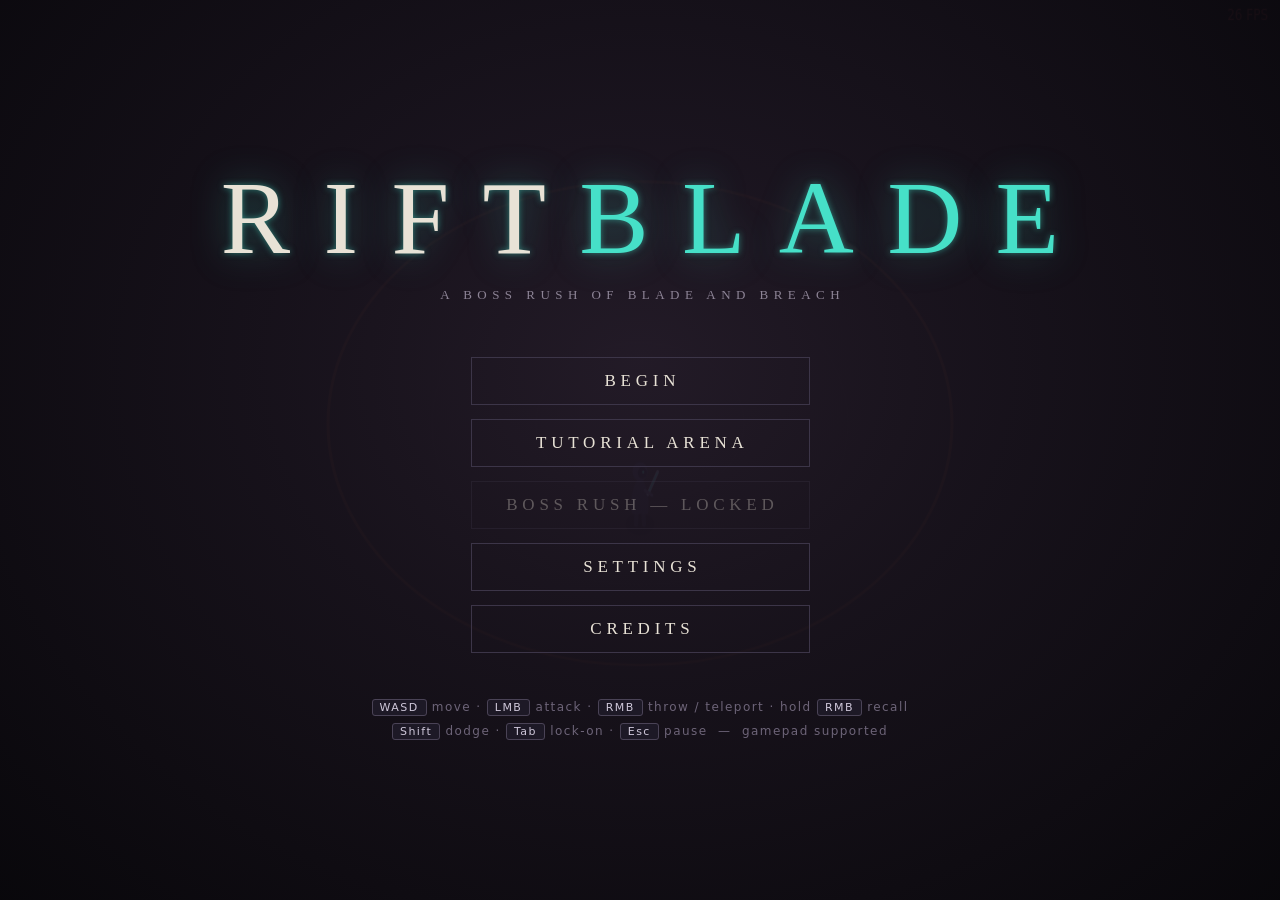
==== commit b0696bfc: "Introduce modularity, fix boss attack pattern bugs" ====
--- a/index.html
+++ b/index.html
@@ -4,81 +4,7 @@
 <meta charset="UTF-8">
 <meta name="viewport" content="width=device-width, initial-scale=1.0">
 <title>RIFTBLADE</title>
-<style>
-  :root{
-    --ink:#0b0a0e; --ash:#16141c; --iron:#241f2b; --bone:#e8e2d6;
-    --ember:#ff7a2f; --ember-hot:#ffc46b; --rift:#46e0c8; --rift-deep:#1a6e72;
-    --blood:#b8333f; --porcelain:#f2ede4;
-    --serif: Georgia, 'Times New Roman', serif;
-    --sans: system-ui, 'Segoe UI', Helvetica, Arial, sans-serif;
-  }
-  *{margin:0;padding:0;box-sizing:border-box}
-  html,body{width:100%;height:100%;background:var(--ink);overflow:hidden;font-family:var(--sans);color:var(--bone)}
-  #wrap{position:relative;width:100vw;height:100vh}
-  canvas{display:block;width:100%;height:100%;background:var(--ink)}
-  .overlay{position:absolute;inset:0;display:none;flex-direction:column;align-items:center;justify-content:center;
-    background:radial-gradient(ellipse at 50% 40%, rgba(34,26,40,.92), rgba(8,7,11,.97));z-index:10;text-align:center}
-  .overlay.show{display:flex}
-  h1.title{font-family:var(--serif);font-weight:400;font-size:clamp(44px,9vw,104px);letter-spacing:.32em;
-    text-indent:.32em;color:var(--bone);text-shadow:0 0 38px rgba(70,224,200,.35),0 0 6px rgba(70,224,200,.5)}
-  h1.title .rift{color:var(--rift)}
-  .subtitle{font-family:var(--serif);letter-spacing:.42em;text-indent:.42em;font-size:13px;color:#8d8496;margin-top:10px;text-transform:uppercase}
-  .menu{margin-top:54px;display:flex;flex-direction:column;gap:14px;min-width:300px}
-  button.mbtn{font-family:var(--serif);letter-spacing:.28em;text-indent:.28em;text-transform:uppercase;font-size:17px;
-    background:transparent;border:1px solid #3c3548;color:var(--bone);padding:13px 30px;cursor:pointer;transition:all .18s}
-  button.mbtn:hover:not(:disabled),button.mbtn:focus-visible{border-color:var(--rift);color:var(--rift);box-shadow:0 0 18px rgba(70,224,200,.25);outline:none}
-  button.mbtn:disabled{opacity:.32;cursor:default}
-  button.mbtn.ember:hover{border-color:var(--ember);color:var(--ember-hot);box-shadow:0 0 18px rgba(255,122,47,.3)}
-  .hint{margin-top:42px;font-size:12px;color:#6d6478;letter-spacing:.12em;line-height:2}
-  kbd{border:1px solid #4a4356;border-radius:3px;padding:1px 7px;font-family:var(--sans);font-size:11px;color:#cfc8da;background:#1d1926}
-
-  /* death / victory stingers */
-  #deathOverlay{background:radial-gradient(ellipse at center, rgba(64,10,16,.55), rgba(5,3,5,.96))}
-  .stinger{font-family:var(--serif);font-size:clamp(36px,7vw,84px);letter-spacing:.3em;text-indent:.3em;color:var(--blood);
-    text-shadow:0 0 50px rgba(184,51,63,.6);animation:fadeUp 1.1s ease-out}
-  #victoryOverlay .stinger{color:var(--rift);text-shadow:0 0 50px rgba(70,224,200,.5)}
-  @keyframes fadeUp{from{opacity:0;transform:translateY(18px) scale(.97)}to{opacity:1;transform:none}}
-  .substinger{margin-top:16px;color:#9a90a8;letter-spacing:.2em;font-size:14px;text-transform:uppercase;font-family:var(--serif)}
-
-  /* settings */
-  .panel{background:rgba(16,13,21,.94);border:1px solid #322b3e;padding:34px 44px;min-width:min(620px,92vw);max-height:86vh;overflow-y:auto;text-align:left}
-  .panel h2{font-family:var(--serif);letter-spacing:.3em;text-indent:.3em;font-weight:400;font-size:22px;text-transform:uppercase;margin-bottom:26px;color:var(--bone);text-align:center}
-  .srow{display:flex;align-items:center;justify-content:space-between;gap:24px;padding:9px 0;border-bottom:1px solid #221d2c}
-  .srow label{font-size:14px;letter-spacing:.06em;color:#c9c2d4}
-  .srow input[type=range]{width:190px;accent-color:var(--rift)}
-  .srow .val{width:42px;text-align:right;font-size:13px;color:#8d8496}
-  .toggle{width:52px;height:26px;border:1px solid #4a4356;background:#1d1926;cursor:pointer;position:relative;border-radius:13px}
-  .toggle::after{content:'';position:absolute;top:2px;left:2px;width:20px;height:20px;border-radius:50%;background:#6d6478;transition:all .15s}
-  .toggle.on{border-color:var(--rift)}
-  .toggle.on::after{left:28px;background:var(--rift)}
-  .bindbtn{font-family:var(--sans);font-size:12px;letter-spacing:.08em;background:#1d1926;border:1px solid #4a4356;color:var(--bone);padding:5px 14px;cursor:pointer;min-width:120px}
-  .bindbtn.listening{border-color:var(--ember);color:var(--ember-hot)}
-  .secthead{font-family:var(--serif);letter-spacing:.24em;font-size:13px;text-transform:uppercase;color:#7d7390;margin:24px 0 4px}
-  .panelfoot{display:flex;justify-content:center;gap:16px;margin-top:28px}
-
-  /* results / credits */
-  .resgrid{margin-top:34px;display:grid;grid-template-columns:auto auto;gap:10px 44px;font-size:16px;letter-spacing:.08em;text-align:left}
-  .resgrid .k{color:#8d8496;font-family:var(--serif);letter-spacing:.18em;text-transform:uppercase;font-size:13px;align-self:center}
-  .resgrid .v{color:var(--bone);font-size:20px;font-family:var(--serif)}
-  .credits{max-width:680px;text-align:left;font-size:13.5px;line-height:2;color:#b3aabf;margin-top:26px;max-height:48vh;overflow-y:auto;padding:0 12px}
-  .credits h3{font-family:var(--serif);letter-spacing:.26em;text-transform:uppercase;font-size:14px;color:var(--bone);margin:20px 0 6px}
-
-  /* tutorial objectives */
-  #objectives{position:absolute;top:18px;right:20px;z-index:5;display:none;background:rgba(12,10,16,.72);
-    border:1px solid #2c2638;padding:16px 20px;min-width:250px}
-  #objectives.show{display:block}
-  #objectives h3{font-family:var(--serif);letter-spacing:.24em;font-size:12px;text-transform:uppercase;color:#9a90a8;margin-bottom:10px}
-  #objectives ul{list-style:none}
-  #objectives li{font-size:13px;padding:4px 0;color:#7d7390;letter-spacing:.04em}
-  #objectives li.done{color:var(--rift);text-decoration:line-through;text-decoration-color:rgba(70,224,200,.5)}
-  #objectives li::before{content:'◇ '}
-  #objectives li.done::before{content:'◆ '}
-
-  #toast{position:absolute;left:50%;top:16%;transform:translateX(-50%);z-index:6;font-family:var(--serif);
-    letter-spacing:.22em;text-indent:.22em;font-size:18px;color:var(--bone);text-shadow:0 0 14px rgba(0,0,0,.9);
-    opacity:0;transition:opacity .4s;pointer-events:none;text-transform:uppercase;text-align:center}
-  .small{font-size:11px;color:#6d6478;margin-top:30px;letter-spacing:.1em;line-height:1.9;max-width:560px}
-</style>
+<link rel="stylesheet" href="styles.css">
 </head>
 <body>
 <div id="wrap">
@@ -93,13 +19,13 @@
     <div class="menu">
       <button class="mbtn" id="btnStart">Begin</button>
       <button class="mbtn" id="btnTutorial">Tutorial Arena</button>
-      <button class="mbtn ember" id="btnBossRush" disabled>Boss Rush — locked</button>
+      <button class="mbtn ember" id="btnBossRush" disabled>Boss Rush &mdash; locked</button>
       <button class="mbtn" id="btnSettings">Settings</button>
       <button class="mbtn" id="btnCreditsMenu">Credits</button>
     </div>
     <div class="hint">
-      <kbd>WASD</kbd> move · <kbd>LMB</kbd> attack · <kbd>RMB</kbd> throw / teleport · hold <kbd>RMB</kbd> recall<br>
-      <kbd>Shift</kbd> dodge · <kbd>Tab</kbd> lock-on · <kbd>Esc</kbd> pause &nbsp;—&nbsp; gamepad supported
+      <kbd>WASD</kbd> move &middot; <kbd>LMB</kbd> attack &middot; <kbd>RMB</kbd> throw / teleport &middot; hold <kbd>RMB</kbd> recall<br>
+      <kbd>Shift</kbd> dodge &middot; <kbd>Tab</kbd> lock-on &middot; <kbd>Esc</kbd> pause &nbsp;&mdash;&nbsp; gamepad supported
     </div>
   </div>
 
@@ -107,6 +33,7 @@
     <h2 style="font-family:var(--serif);letter-spacing:.3em;font-weight:400;font-size:28px;text-transform:uppercase">Paused</h2>
     <div class="menu">
       <button class="mbtn" id="btnResume">Resume</button>
+      <button class="mbtn" id="btnRestart">Restart</button>
       <button class="mbtn" id="btnPauseSettings">Settings</button>
       <button class="mbtn" id="btnQuit">Abandon to Menu</button>
     </div>
@@ -124,7 +51,7 @@
       <div class="srow"><label>Screen shake</label><div class="toggle on" id="tglShake"></div></div>
       <div class="srow"><label>Colorblind-safe telegraphs (shape + pattern)</label><div class="toggle on" id="tglCB"></div></div>
       <div class="srow"><label>Camera smoothing</label><div><input type="range" id="camSens" min="1" max="100" value="55"><span class="val" id="camSensV">55</span></div></div>
-      <div class="secthead">Key Bindings — click, then press a key</div>
+      <div class="secthead">Key Bindings &mdash; click, then press a key</div>
       <div id="bindRows"></div>
       <div class="panelfoot">
         <button class="mbtn" id="btnResetBinds" style="font-size:13px;padding:9px 20px">Reset Binds</button>
@@ -161,7 +88,7 @@
     <h2 style="font-family:var(--serif);letter-spacing:.34em;font-weight:400;font-size:26px;text-transform:uppercase">Credits &amp; Attribution</h2>
     <div class="credits">
       <h3>Design Source</h3>
-      RIFTBLADE — built to the v1.0 MVP specification. Two bosses, one blade, no mercy.
+      RIFTBLADE &mdash; built to the v1.0 MVP specification. Two bosses, one blade, no mercy.
       <h3>Code</h3>
       Original engine &amp; game code written for this build (HTML5 Canvas + Web Audio). Fixed-timestep 60&nbsp;Hz simulation. Zero network calls; runs fully offline.
       <h3>Art</h3>
@@ -169,2026 +96,32 @@
       <h3>Audio</h3>
       All sound effects and music are synthesized at runtime with the Web Audio API. Original composition; no recorded samples.
       <h3>Typography</h3>
-      System font stacks only (serif/system-ui) — no embedded or fetched fonts, keeping the build dependency-free and offline.
+      System font stacks only (serif/system-ui) &mdash; no embedded or fetched fonts, keeping the build dependency-free and offline.
       <h3>Asset Manifest (A-02)</h3>
-      <span style="font-family:monospace;font-size:12px">procedural://riftblade/* — license: original work, CC0 for this build — author: Jackson Cai — modifications: n/a</span>
+      <span style="font-family:monospace;font-size:12px">procedural://riftblade/* &mdash; license: original work, CC0 for this build &mdash; author: Jackson Cai &mdash; modifications: n/a</span>
     </div>
     <div class="menu" style="margin-top:26px"><button class="mbtn" id="btnCreditsBack">Back</button></div>
   </div>
 </div>
-<script>
-'use strict';
-/* ============================================================================
-   RIFTBLADE — single-file web build of the v1.0 MVP spec.
-   T-04: fixed-timestep 60 Hz simulation for all combat/hitbox logic.
-   T-05: every tuning value lives in the CONFIG data block below (treat it as
-         the external data file; edit values, refresh, no "recompile").
-   T-02: zero network calls anywhere in this file.
-============================================================================ */
-
-/* ----------------------------- CONFIG (T-05) ----------------------------- */
-const CONFIG = {
-  sim: { hz: 60 },
-  player: {
-    maxHp: 100, maxStamina: 100,
-    moveSpeed: 10,
-    radius: 0.45, height: 1.8,
-    melee: {
-      damages: [12, 12, 20],          // 3-hit chain: slash, slash, heavy finisher
-      staminaCost: 0,                 // melee is free — it's the energy GENERATOR
-      range: 2.3, arc: 1.9,           // metres / radians
-      swingTime: 0.42, comboGrace: 0.85,
-      noCancelWindow: 0.2,            // R: cannot dodge-cancel first 0.2 s
-      activeStart: 0.14, activeEnd: 0.3,
-      onHitStamina: 8                 // the ONLY energy recovery in the game
-    },
-    unarmed: { damage: 4, staminaCost: 0, range: 1.6, arc: 1.6, swingTime: 0.42, activeStart: 0.1, activeEnd: 0.22 },
-    riftthrow: {
-      maxRange: 20, speed: 32, damage: 8, staminaCost: 30,   // doubled; no cooldown — stamina-gated
-      lodgeTime: 3.0,                 // lodged in boss before falling at its feet
-      teleportCooldown: 0,            // removed — teleport is stamina-gated instead
-      teleportCost: 0,
-      teleportIFrames: 0.0,
-      riftstrikeDamage: 15, riftstrikeStamina: 0, riftstrikeStaggerRange: 2.6,
-      recallHold: 0.6, recallSpeed: 38
-    },
-    dodge: { distance: 4.0, dashDistance: 5.5, duration: 0.35, iFrames: 0.3, cooldown: 1.0, staminaCost: 30 },
-    stamina: { onHitRegen: 6, riftstrikeRegen: 0, oocDelay: 10.0, oocRate: 0 }, // melee hits only
-    hitstun: 0.0
-  },
-  warden: {
-    name: 'THE CRUCIBLE WARDEN', hp: 600, phase2At: 0.5,
-    moveSpeed: [6.0, 6.0], contactPush: 8, radius: 1.5, height: 3.5,
-    stagger: { window: 3.0, threshold: 60, duration: 0.8, immunity: 10.0 },  // threshold staggers can't chain
-    idle: [0.9, 1.3],
-    transitionTime: 1.0,              // kneel, core exposed — free damage window
-    attacks: {
-      W1: { windup: 0.8, damage: 40, range: 3.0, arc: 1.4, shock: 3.0, recovery: 1.5 },
-      W2: { windup: 0.7, damage: 30, range: 4.5, arc: Math.PI, recovery: 1.0 },
-      W3: { windup: 1.0, damage: 35, burn: 3, rMin: 1.0, rMax: 8.0, expandTime: 1.2, band: 0.9 },
-      W4: { windup: 0.5, damage: 15, hop: 6.0, projSpeed: 20.0, projRadius: 0.5, splash: 1.4,
-            countP1: 5, countP2: 7, spread: 0.42, curveRate: 1.4 },  // volleys alternate straight / curved
-      W5: { windup: 0.6, damage: 30, range: 4.5, arc: Math.PI, recovery: 1.0, trailLife: 4.0, trailDps: 5 },
-      W6: { windup: 0.7, damage: 35, range: 3.0, arc: 1.4, shock: 3.0, slams: 3, gap: 0.55, recovery: 2.0, trackSpeed: 7.5 },
-      W7: { windup: 1.2, damage: 65, safeCircles: 3, safeRadius: 2.5, recovery: 1.6, coreExpose: 3.0 }
-    },
-    coreRiftstrikeMult: 2.0,
-    arena: { type: 'circle', radius: 15, braziers: 4, brazierRadius: 0.8 }
-  },
-  choir: {
-    name: 'SISTER VESSEL, THE THRESHING CHOIR', hp: 750, phase2At: 0.5,
-    moveSpeed: [7.0, 8.0], dashSpeed: 14.0, contactPush: 8, radius: 0.8, height: 2.5,
-    stagger: { window: 3.0, threshold: 80, duration: 0.8, immunity: 10.0 },
-    idle: [0.7, 1.1],
-    transitionTime: 1.0,
-    enrageTime: 420, enrageShardMult: 1.5,   // 7 min anti-stall
-    attacks: {
-      C1: { windup: 0.5, hits: 4, damage: 18, gap: 0.4, step: 4.0, range: 2.4, arc: 1.6, recovery: 1.2 },
-      C2: { windup: 0.8, shards: 3, shardsP2: 5, damage: 12, speed: 20, turnRate: 1.25, life: 9 },
-      C3: { windup: 0.3, distMin: 10, distMax: 14, dashTime: 0.45 },
-      C4: { windup: 0.8, damage: 18, radius: 5.0, hits: 2, gap: 0.3, recovery: 1.4 },
-      C5: { windup: 0.5, hits: 5, damage: 18, gap: 0.4, step: 4.0, range: 2.4, arc: 1.6,
-            finisher: 28, finisherTele: 0.0, leap: 5.0, finisherRadius: 2.5, recovery: 1.2 },
-      C6: { windup: 0.8, rMin: 3, rMax: 12, growTime: 0.5, dps: 70, recovery: 0.8 }
-    },
-    echo: { hp: 80, damageMult: 0.5, killStamina: 0, count: 2, speed: 5.0 },  // melee-only energy economy
-    behavior: { c4GlueTime: 1.2, c3Interval: 12.0, c3DamageTrigger: 100, c3DamageWindow: 4.0 },
-    arena: { type: 'rect', w: 35, h: 20, pillarRows: [-6, 6], pillarXs: [-12, -4, 4, 12], pillarRadius: 0.9 }
-  },
-  tutorial: { arena: { type: 'circle', radius: 12 }, dummyHp: 80 }
-};
-
-/* ------------------------------- helpers --------------------------------- */
-const TAU = Math.PI * 2;
-const clamp = (v, a, b) => v < a ? a : v > b ? b : v;
-const lerp = (a, b, t) => a + (b - a) * t;
-const dist = (ax, az, bx, bz) => Math.hypot(ax - bx, az - bz);
-const angTo = (ax, az, bx, bz) => Math.atan2(bz - az, bx - ax);
-const angDiff = (a, b) => { let d = (b - a) % TAU; if (d > Math.PI) d -= TAU; if (d < -Math.PI) d += TAU; return d; };
-const rand = (a, b) => a + Math.random() * (b - a);
-const pick = arr => arr[(Math.random() * arr.length) | 0];
-const fmtTime = s => { const m = Math.floor(s / 60), r = (s % 60); return `${m}:${r.toFixed(1).padStart(4, '0')}`; };
-
-/* --------------------------- save (in-memory) -----------------------------
-   Persistent browser storage is unavailable in this sandboxed environment,
-   so unlocks/settings persist for the session only. Swap this object for a
-   localStorage/file-backed store when shipping (T-06). */
-const SAVE = { bossRushUnlocked: false, bestTime: null };
-
-/* -------------------------------- input ---------------------------------- */
-const DEFAULT_BINDS = {
-  up: 'KeyW', down: 'KeyS', left: 'KeyA', right: 'KeyD',
-  dodge: 'ShiftLeft', lockon: 'Tab', pause: 'Escape',
-  attackKey: 'KeyJ', riftKey: 'KeyK'   // keyboard alternates to LMB / RMB
-};
-const BIND_LABELS = {
-  up: 'Move up', down: 'Move down', left: 'Move left', right: 'Move right',
-  dodge: 'Dodge', lockon: 'Lock-on', pause: 'Pause',
-  attackKey: 'Attack (alt of LMB)', riftKey: 'Riftthrow (alt of RMB)'
-};
-
-const Input = {
-  binds: { ...DEFAULT_BINDS },
-  keys: new Set(), mouse: { x: 640, y: 360, lmb: false, rmb: false },
-  pressed: new Set(),         // edge-triggered, consumed each sim tick
-  rmbDownAt: -1, rmbHeld: false,
-  gp: { ax: 0, az: 0, attack: false, rift: false, dodge: false, lock: false, pause: false,
-        prev: { attack: false, rift: false, dodge: false, lock: false, pause: false }, riftDownAt: -1 },
-  listenTarget: null,
-  init(canvas) {
-    addEventListener('keydown', e => {
-      if (this.listenTarget) {
-        if (e.code !== 'Escape') this.binds[this.listenTarget] = e.code;
-        this.listenTarget = null; UI.refreshBinds(); e.preventDefault(); return;
-      }
-      if (!this.keys.has(e.code)) this.pressed.add(e.code);
-      this.keys.add(e.code);
-      if (e.code === 'Tab' || e.code === 'Space') e.preventDefault();
-    });
-    addEventListener('keyup', e => this.keys.delete(e.code));
-    canvas.addEventListener('mousemove', e => {
-      const r = canvas.getBoundingClientRect();
-      this.mouse.x = (e.clientX - r.left) * (canvas.width / r.width);
-      this.mouse.y = (e.clientY - r.top) * (canvas.height / r.height);
-    });
-    canvas.addEventListener('mousedown', e => {
-      Audio2.resume();
-      if (e.button === 0) { this.mouse.lmb = true; this.pressed.add('__LMB'); }
-      if (e.button === 2) { this.mouse.rmb = true; this.rmbDownAt = performance.now(); this.pressed.add('__RMBDOWN'); }
-    });
-    addEventListener('mouseup', e => {
-      if (e.button === 0) this.mouse.lmb = false;
-      if (e.button === 2) {
-        this.mouse.rmb = false;
-        if (this.rmbDownAt > 0) { this.pressed.add('__RMBUP'); }
-        this.rmbDownAt = -1;
-      }
-    });
-    canvas.addEventListener('contextmenu', e => e.preventDefault());
-    addEventListener('blur', () => { this.keys.clear(); this.mouse.lmb = this.mouse.rmb = false; });
-  },
-  gpBlocked: false,
-  pollGamepad() {
-    const g = this.gp;
-    g.prev = { attack: g.attack, rift: g.rift, dodge: g.dodge, lock: g.lock, pause: g.pause };
-    let p = null;
-    if (!this.gpBlocked) {
-      try { const pads = navigator.getGamepads ? navigator.getGamepads() : []; p = pads && pads[0]; }
-      catch (e) { this.gpBlocked = true; p = null; } // permissions policy may block gamepad access
-    }
-    if (!p) { g.ax = g.az = 0; g.attack = g.rift = g.dodge = g.lock = g.pause = false; return; }
-    const dz = v => Math.abs(v) > 0.22 ? v : 0;
-    g.ax = dz(p.axes[0] || 0); g.az = dz(p.axes[1] || 0);
-    g.attack = !!(p.buttons[2] && p.buttons[2].pressed);                       // X / Square
-    g.dodge = !!(p.buttons[1] && p.buttons[1].pressed) || !!(p.buttons[0] && p.buttons[0].pressed); // B/Circle or A
-    g.rift = !!(p.buttons[5] && p.buttons[5].pressed) || !!(p.buttons[7] && p.buttons[7].pressed && p.buttons[7].value > .5); // RB/RT
-    g.lock = !!(p.buttons[3] && p.buttons[3].pressed);                         // Y / Triangle
-    g.pause = !!(p.buttons[9] && p.buttons[9].pressed);                        // Start
-    if (g.attack && !g.prev.attack) this.pressed.add('__LMB');
-    if (g.rift && !g.prev.rift) { this.pressed.add('__RMBDOWN'); g.riftDownAt = performance.now(); }
-    if (!g.rift && g.prev.rift) { this.pressed.add('__RMBUP'); g.riftDownAt = -1; }
-    if (g.dodge && !g.prev.dodge) this.pressed.add(this.binds.dodge);
-    if (g.lock && !g.prev.lock) this.pressed.add(this.binds.lockon);
-    if (g.pause && !g.prev.pause) this.pressed.add(this.binds.pause);
-  },
-  down(action) { return this.keys.has(this.binds[action]); },
-  justPressed(code) { return this.pressed.has(code); },
-  actionPressed(action) { return this.pressed.has(this.binds[action]); },
-  rmbHoldTime() {
-    const a = this.rmbDownAt > 0 ? this.rmbDownAt : this.gp.riftDownAt;
-    return a > 0 ? (performance.now() - a) / 1000 : 0;
-  },
-  clearFrame() { this.pressed.clear(); }
-};
-
-/* -------------------------------- audio -----------------------------------
-   All SFX & music synthesized at runtime — original, license-clean (A-01). */
-const Audio2 = {
-  ctx: null, master: null, sfxBus: null, musicBus: null, musicNodes: [],
-  vols: { master: 0.8, music: 0.6, sfx: 0.85 },
-  init() {
-      try {
-        this.ctx = new (window.AudioContext || window.webkitAudioContext)();
-        this.master = this.ctx.createGain(); this.master.connect(this.ctx.destination);
-        this.sfxBus = this.ctx.createGain(); this.sfxBus.connect(this.master);
-        this.musicBus = this.ctx.createGain(); this.musicBus.connect(this.master);
-        // one second of white noise, reused by every hiss
-        this._noiseBuf = this.ctx.createBuffer(1, this.ctx.sampleRate, this.ctx.sampleRate);
-        const d = this._noiseBuf.getChannelData(0);
-        for (let i = 0; i < d.length; i++) d[i] = Math.random() * 2 - 1;
-        this.applyVols();
-      } catch (e) { this.ctx = null; }
-  },
-  noise(dur) {
-      const src = this.ctx.createBufferSource();
-      src.buffer = this._noiseBuf;            // reuse — no per-call allocation/fill
-      return src;
-  },
-  applyVols() {
-    if (!this.ctx) return;
-    this.master.gain.value = this.vols.master;
-    this.sfxBus.gain.value = this.vols.sfx;
-    this.musicBus.gain.value = this.vols.music * 0.5;
-  },
-  resume() { if (this.ctx && this.ctx.state === 'suspended') this.ctx.resume(); },
-  env(node, t0, a, peak, dur) {
-    const g = this.ctx.createGain();
-    g.gain.setValueAtTime(0.0001, t0); g.gain.linearRampToValueAtTime(peak, t0 + a);
-    g.gain.exponentialRampToValueAtTime(0.0001, t0 + dur);
-    node.connect(g); g.connect(this.sfxBus); return g;
-  },
-  sfx(name) {
-    if (!this.ctx || this.ctx.state !== 'running') return;
-    const c = this.ctx, t = c.currentTime;
-    const tone = (type, f0, f1, dur, peak, a = 0.005) => {
-      const o = c.createOscillator(); o.type = type;
-      o.frequency.setValueAtTime(f0, t); o.frequency.exponentialRampToValueAtTime(Math.max(1, f1), t + dur);
-      this.env(o, t, a, peak, dur); o.start(t); o.stop(t + dur + .02);
-    };
-    const hiss = (dur, peak, fc0, fc1, q = 1) => {
-      const n = this.noise(dur), f = c.createBiquadFilter(); f.type = 'bandpass'; f.Q.value = q;
-      f.frequency.setValueAtTime(fc0, t); f.frequency.exponentialRampToValueAtTime(fc1, t + dur);
-      n.connect(f); this.env(f, t, 0.004, peak, dur); n.start(t); n.stop(t + dur + .02);
-    };
-    switch (name) {
-      case 'swing': hiss(0.16, 0.5, 2400, 700, 2.5); break;
-      case 'swing2': hiss(0.18, 0.55, 2900, 600, 2.5); break;
-      case 'hit': tone('triangle', 220, 70, 0.14, 0.7); hiss(0.07, 0.45, 3000, 1200, 1); break;
-      case 'heavyhit': tone('triangle', 160, 45, 0.22, 0.9); hiss(0.1, 0.5, 2200, 700, 1); break;
-      case 'throw': hiss(0.3, 0.5, 900, 3400, 4); break;
-      case 'stick': tone('square', 600, 180, 0.08, 0.35); break;
-      case 'lodge': tone('sawtooth', 300, 90, 0.16, 0.5); hiss(0.08, 0.4, 2600, 1000, 1); break;
-      case 'teleport': tone('sine', 300, 1500, 0.22, 0.55); hiss(0.22, 0.3, 1200, 6000, 3); break;
-      case 'riftstrike': tone('sine', 1400, 200, 0.3, 0.8); tone('triangle', 130, 50, 0.3, 0.8); hiss(0.18, 0.5, 4000, 800, 1); break;
-      case 'recall': hiss(0.25, 0.4, 3500, 1100, 4); break;
-      case 'dodge': hiss(0.14, 0.4, 1500, 400, 2); break;
-      case 'dodgefail': tone('square', 200, 160, 0.12, 0.3); break;
-      case 'playerhit': tone('sawtooth', 180, 60, 0.25, 0.8); hiss(0.12, 0.5, 1800, 500, 1); break;
-      case 'slam': tone('sine', 90, 30, 0.5, 1.1); hiss(0.25, 0.7, 700, 150, 0.8); break;
-      case 'sweep': hiss(0.3, 0.7, 1000, 250, 1.5); break;
-      case 'fire': hiss(0.6, 0.5, 600, 300, 0.6); break;
-      case 'coal': tone('square', 500, 240, 0.18, 0.35); break;
-      case 'shard': tone('sine', 1900, 1100, 0.18, 0.3); break;
-      case 'stagger': tone('square', 350, 80, 0.4, 0.7); break;
-      case 'phase': tone('sawtooth', 60, 200, 1.2, 0.7, 0.2); hiss(1.0, 0.4, 300, 2000, 1); break;
-      case 'echodie': tone('sine', 900, 2200, 0.4, 0.5); break;
-      case 'death': tone('sawtooth', 220, 40, 1.4, 0.9, 0.05); break;
-      case 'victory': [392, 494, 587, 784].forEach((f, i) => {
-        const o = c.createOscillator(); o.type = 'triangle'; o.frequency.value = f;
-        const g = c.createGain(); g.gain.setValueAtTime(0.0001, t + i * 0.12);
-        g.gain.linearRampToValueAtTime(0.3, t + i * 0.12 + 0.04);
-        g.gain.exponentialRampToValueAtTime(0.0001, t + i * 0.12 + 1.6);
-        o.connect(g); g.connect(this.sfxBus); o.start(t + i * 0.12); o.stop(t + i * 0.12 + 1.7);
-      }); break;
-      case 'ui': tone('sine', 700, 900, 0.08, 0.2); break;
-    }
-  },
-  stopMusic() { this.musicNodes.forEach(n => { try { n.stop ? n.stop() : n.disconnect(); } catch (e) {} }); this.musicNodes = []; },
-  music(theme) {
-    if (!this.ctx) return; this.stopMusic();
-    const c = this.ctx, t = c.currentTime;
-    const mk = (type, freq, gain, detune = 0) => {
-      const o = c.createOscillator(); o.type = type; o.frequency.value = freq; o.detune.value = detune;
-      const g = c.createGain(); g.gain.value = 0; g.gain.linearRampToValueAtTime(gain, t + 3);
-      o.connect(g); g.connect(this.musicBus); o.start();
-      this.musicNodes.push(o, g); return { o, g };
-    };
-    const lp = c.createBiquadFilter(); lp.type = 'lowpass'; lp.frequency.value = 600;
-    lp.connect(this.musicBus); this.musicNodes.push(lp);
-    const drone = (f, gain, det) => { const { o, g } = mk('sawtooth', f, 0); g.disconnect(); g.connect(lp); g.gain.linearRampToValueAtTime(gain, t + 3); return o; };
-    if (theme === 'menu') { mk('sine', 55, 0.12); drone(110, 0.05, 0); drone(110.7, 0.05, 0); }
-    else if (theme === 'warden') { mk('sine', 49, 0.14); drone(98, 0.07); drone(146.8, 0.05); drone(98.6, 0.06);
-      const lfo = c.createOscillator(); lfo.frequency.value = 0.13; const lg = c.createGain(); lg.gain.value = 250;
-      lfo.connect(lg); lg.connect(lp.frequency); lfo.start(); this.musicNodes.push(lfo, lg); }
-    else if (theme === 'choir') { mk('sine', 61.7, 0.1); drone(123.5, 0.05); drone(185, 0.045); drone(196, 0.04); drone(124.2, 0.05);
-      const lfo = c.createOscillator(); lfo.frequency.value = 0.21; const lg = c.createGain(); lg.gain.value = 380;
-      lfo.connect(lg); lg.connect(lp.frequency); lfo.start(); this.musicNodes.push(lfo, lg); }
-    else if (theme === 'tutorial') { mk('sine', 65.4, 0.1); drone(130.8, 0.05); drone(196, 0.035); }
-  }
-};
-/* ------------------------------ world state ------------------------------ */
-const World = {
-  arena: null, pillars: [], braziers: [],
-  projectiles: [], hazards: [], fx: [], dmgNums: [],
-  shake: 0, slowmo: 0,
-  reset(arenaCfg) {
-    this.arena = arenaCfg; this.projectiles = []; this.hazards = []; this.fx = []; this.dmgNums = [];
-    this.pillars = []; this.braziers = []; this.shake = 0; this.slowmo = 0;
-    if (arenaCfg.pillarRows) {
-      for (const z of arenaCfg.pillarRows) for (const x of arenaCfg.pillarXs)
-        this.pillars.push({ x, z, r: arenaCfg.pillarRadius, broken: Math.random() < 0.25, h: rand(2.2, 4.5) });
-    }
-    if (arenaCfg.braziers) {
-      for (let i = 0; i < arenaCfg.braziers; i++) {
-        const a = i / arenaCfg.braziers * TAU + TAU / 8;
-        this.braziers.push({ x: Math.cos(a) * (arenaCfg.radius - 3), z: Math.sin(a) * (arenaCfg.radius - 3), r: arenaCfg.brazierRadius, alive: true });
-      }
-    }
-  },
-  // clamp a point inside arena bounds (R-TP-03); returns true if clamped
-  clampPoint(p, pad = 0.5) {
-    const a = this.arena; let clamped = false;
-    if (a.type === 'circle') {
-      const d = Math.hypot(p.x, p.z), max = a.radius - pad;
-      if (d > max) { const s = max / d; p.x *= s; p.z *= s; clamped = true; }
-    } else {
-      const hw = a.w / 2 - pad, hh = a.h / 2 - pad;
-      if (p.x < -hw) { p.x = -hw; clamped = true; } if (p.x > hw) { p.x = hw; clamped = true; }
-      if (p.z < -hh) { p.z = -hh; clamped = true; } if (p.z > hh) { p.z = hh; clamped = true; }
-    }
-    return clamped;
-  },
-  collideSolids(e) { // pillars + live braziers push entities out
-    for (const p of this.pillars) {
-      const d = dist(e.x, e.z, p.x, p.z), min = p.r + e.radius;
-      if (d < min && d > 0.001) { const push = (min - d) / d; e.x += (e.x - p.x) * push; e.z += (e.z - p.z) * push; }
-    }
-    for (const b of this.braziers) { if (!b.alive) continue;
-      const d = dist(e.x, e.z, b.x, b.z), min = b.r + e.radius;
-      if (d < min && d > 0.001) { const push = (min - d) / d; e.x += (e.x - b.x) * push; e.z += (e.z - b.z) * push; }
-    }
-  },
-  blockedByPillar(x, z, r = 0.2) {
-    for (const p of this.pillars) if (dist(x, z, p.x, p.z) < p.r + r) return p;
-    for (const b of this.braziers) if (b.alive && dist(x, z, b.x, b.z) < b.r + r) return b;
-    return null;
-  },
-  addShake(amt) { if (Game.settings.shake) this.shake = Math.min(1.4, this.shake + amt); },
-  dmgNum(x, z, h, amount, kind) { this.dmgNums.push({ x, z, h, t: 0, amount: Math.round(amount), kind }); },
-  spark(x, z, h, color, n = 8, spd = 5) {
-    for (let i = 0; i < n; i++) { const a = rand(0, TAU), s = rand(spd * .3, spd);
-      this.fx.push({ type: 'spark', x, z, h: h + rand(-.2, .4), vx: Math.cos(a) * s, vz: Math.sin(a) * s, vh: rand(1, 5), t: 0, life: rand(.25, .6), color }); }
-  }
-};
-
-/* ------------------------------- the weapon -------------------------------
-   States: hand → flying → stuck (surface) / lodged (in boss) → returning  */
-const Weapon = {
-  state: 'hand', x: 0, z: 0, h: 1, vx: 0, vz: 0,
-  travelled: 0, lodgedIn: null, lodgeT: 0, angle: 0, spin: 0,
-  reset() { this.state = 'hand'; this.lodgedIn = null; },
-  throwFrom(px, pz, dirAng, target) {
-      const c = CONFIG.player.riftthrow;
-      this.state = 'flying'; this.x = px; this.z = pz; this.h = 1.1;
-      this.vx = Math.cos(dirAng) * c.speed; this.vz = Math.sin(dirAng) * c.speed;
-      this.travelled = 0; this.angle = dirAng; this.spin = 22; this.lodgedIn = null;
-      // distance from launch point to the click, capped at maxRange
-      this.targetDist = target ? Math.min(c.maxRange, dist(px, pz, target.x, target.z)) : c.maxRange;
-      Audio2.sfx('throw');
-  },
-  startRecall() { if (this.state === 'stuck' || this.state === 'lodged') { this.state = 'returning'; this.lodgedIn = null; Audio2.sfx('recall'); } },
-  update(dt, player, bosses) {
-    const c = CONFIG.player.riftthrow;
-    if (this.state === 'flying') {
-      const step = Math.hypot(this.vx, this.vz) * dt;
-      this.x += this.vx * dt; this.z += this.vz * dt; this.travelled += step; this.spin = 22;
-      // hit a boss?
-      for (const b of bosses) {
-        if (b.dead || b.untargetable) continue;
-        if (dist(this.x, this.z, b.x, b.z) < b.radius + 0.3) {
-          b.takeDamage(c.damage, 'throw');
-          this.state = 'lodged'; this.lodgedIn = b; this.lodgeT = 0; Audio2.sfx('lodge');
-          World.spark(this.x, this.z, 1.2, '#46e0c8', 10, 6);
-          return;
-        }
-      }
-      // pillar / brazier
-      const blk = World.blockedByPillar(this.x, this.z, 0.15);
-      if (blk) { this.state = 'stuck'; this.h = 1.2; Audio2.sfx('stick'); return; }
-      // arena bounds (R-TP-03) or max range
-      const p = { x: this.x, z: this.z };
-      if (World.clampPoint(p, 0.4) || this.travelled >= (this.targetDist || c.maxRange)) {
-        this.x = p.x; this.z = p.z; this.state = 'stuck'; this.h = 1.0; Audio2.sfx('stick');
-      }
-    } else if (this.state === 'lodged') {
-      const b = this.lodgedIn;
-      if (!b || b.dead) { if (b) { this.x = b.x; this.z = b.z; } this.state = 'stuck'; this.h = 0.3; this.lodgedIn = null; return; }
-      this.x = b.x + Math.cos(b.facing + 2.2) * b.radius * 0.7;
-      this.z = b.z + Math.sin(b.facing + 2.2) * b.radius * 0.7;
-      this.h = b.height * 0.55;
-      this.lodgeT += dt;
-      if (this.lodgeT >= c.lodgeTime) {       // falls at the boss's feet
-        this.state = 'stuck'; this.h = 0.25; this.lodgedIn = null;
-        this.x = b.x + Math.cos(b.facing + 2.2) * (b.radius + 0.5);
-        this.z = b.z + Math.sin(b.facing + 2.2) * (b.radius + 0.5);
-        const p = { x: this.x, z: this.z }; World.clampPoint(p, 0.4); this.x = p.x; this.z = p.z;
-      }
-    } else if (this.state === 'returning') {
-      const a = angTo(this.x, this.z, player.x, player.z);
-      this.x += Math.cos(a) * c.recallSpeed * dt; this.z += Math.sin(a) * c.recallSpeed * dt;
-      this.spin = 30; this.h = lerp(this.h, 1.1, 8 * dt);
-      if (dist(this.x, this.z, player.x, player.z) < 0.7) { this.state = 'hand'; Audio2.sfx('stick'); }
-    }
-    if (this.state !== 'hand') this.angle += this.spin * dt;
-  },
-  out() { return this.state !== 'hand'; }
-};
-
-/* -------------------------------- player --------------------------------- */
-const Player = {
-  x: 0, z: 0, radius: CONFIG.player.radius, height: CONFIG.player.height, facing: 0,
-  hp: 100, stamina: 100,
-  vx: 0, vz: 0, moving: false, 
-  // combat state
-  attackT: -1, attackIdx: 0, attackUnarmed: false, attackHitDone: false, comboWindow: 0,
-  dodgeT: -1, dodgeCd: 0, dodgeDx: 0, dodgeDz: 0, dodgeDist: 0,
-  iFrames: 0, hitstun: 0, contactImmune: 0,
-  tpCd: 0, recallArmed: false, rmbConsumedByRecall: false,
-  lockOn: false, dead: false,
-  combatTimer: 999, staminaFlash: 0, hurtFlash: 0,
-  stats: { hitsTaken: 0 },
-  reset(x, z) {
-    const c = CONFIG.player;
-    Object.assign(this, { x, z, hp: c.maxHp, stamina: c.maxStamina, facing: 0,
-      attackT: -1, attackIdx: 0, comboWindow: 0, dodgeT: -1, dodgeCd: 0, iFrames: 0,
-      hitstun: 0, contactImmune: 0, tpCd: 0, recallArmed: false, dead: false,
-      combatTimer: 999, staminaFlash: 0, hurtFlash: 0, vx: 0, vz: 0 });
-    Weapon.reset();
-  },
-  spend(amount) {
-    if (this.stamina < amount) { this.staminaFlash = 0.45; Audio2.sfx('dodgefail'); return false; }
-    this.stamina -= amount; return true;
-  },
-  gainStamina(amount) { this.stamina = clamp(this.stamina + amount, 0, CONFIG.player.maxStamina); },
-  aimAngle(bosses) {
-    if (this.lockOn) {
-      const t = nearestBoss(bosses, this.x, this.z);
-      if (t) return angTo(this.x, this.z, t.x, t.z);
-    }
-    const w = Render.worldFromScreen(Input.mouse.x, Input.mouse.y);
-    return angTo(this.x, this.z, w.x, w.z);
-  },
-  update(dt, bosses) {
-    const C = CONFIG.player;
-    // timers
-    this.tpCd = Math.max(0, this.tpCd - dt);
-    this.dodgeCd = Math.max(0, this.dodgeCd - dt);
-    this.iFrames = Math.max(0, this.iFrames - dt);
-    this.hitstun = Math.max(0, this.hitstun - dt);
-    this.contactImmune = Math.max(0, this.contactImmune - dt);
-    this.staminaFlash = Math.max(0, this.staminaFlash - dt);
-    this.hurtFlash = Math.max(0, this.hurtFlash - dt);
-    this.combatTimer += dt;
-    if (this.comboWindow > 0) { this.comboWindow -= dt; if (this.comboWindow <= 0) this.attackIdx = 0; }
-
-    // out-of-combat stamina regen (R-ST-01)
-    if (this.combatTimer >= C.stamina.oocDelay) this.gainStamina(C.stamina.oocRate * dt);
-
-    // lock-on toggle
-    if (Input.actionPressed('lockon')) { this.lockOn = !this.lockOn; Audio2.sfx('ui'); }
-
-    const inDodge = this.dodgeT >= 0;
-    const inAttack = this.attackT >= 0;
-
-    // ----- movement -----
-    let mx = (Input.down('right') ? 1 : 0) - (Input.down('left') ? 1 : 0) + Input.gp.ax;
-    let mz = (Input.down('down') ? 1 : 0) - (Input.down('up') ? 1 : 0) + Input.gp.az;
-    const ml = Math.hypot(mx, mz);
-    if (ml > 1) { mx /= ml; mz /= ml; }
-    this.moving = ml > 0.05;
-
-    if (inDodge) {
-      this.dodgeT += dt;
-      // front-loaded burst: launches fast, eases to a stop. Integral of peak*(1-p)
-      // over the duration equals dodgeDist, so peak = 2*dist/duration.
-      const p = clamp(this.dodgeT / C.dodge.duration, 0, 1);
-      const peak = 2 * this.dodgeDist / C.dodge.duration;
-      const v = peak * (1 - p);
-      this.x += this.dodgeDx * v * dt; this.z += this.dodgeDz * v * dt;
-      if (this.dodgeT >= C.dodge.duration) this.dodgeT = -1;
-    } else if (this.hitstun <= 0 && !this.dead) {
-      const spd = inAttack ? C.moveSpeed * 0.25 : C.moveSpeed;
-      this.x += mx * spd * dt; this.z += mz * spd * dt;
-      if (this.moving && !inAttack && !this.lockOn) this.facing = Math.atan2(mz, mx);
-      if (this.lockOn) { const t = nearestBoss(bosses, this.x, this.z); if (t) this.facing = angTo(this.x, this.z, t.x, t.z); }
-    }
-    World.clampPoint(this, this.radius);
-    World.collideSolids(this);
-
-    if (this.dead) return;
-
-    // ----- attack (LMB / alt key) -----
-    if ((Input.justPressed('__LMB') || Input.actionPressed('attackKey')) && !inAttack && !inDodge && this.hitstun <= 0) {
-      const unarmed = Weapon.out();
-      const def = unarmed ? C.unarmed : C.melee;
-      const cost = unarmed ? def.staminaCost : C.melee.staminaCost;
-      if (this.spend(cost)) {
-        this.attackT = 0; this.attackUnarmed = unarmed; this.attackHitDone = false;
-        if (!unarmed) { if (this.comboWindow <= 0) this.attackIdx = 0; } else this.attackIdx = 0;
-        this.facing = this.aimAngle(bosses);
-        Audio2.sfx(this.attackIdx === 2 ? 'swing2' : 'swing');
-      }
-    }
-    if (this.attackT >= 0) {
-      const def = this.attackUnarmed ? C.unarmed : C.melee;
-      this.attackT += dt;
-      const a0 = def.activeStart, a1 = def.activeEnd;
-      if (!this.attackHitDone && this.attackT >= a0 && this.attackT <= a1) {
-        // hitbox: arc in front (R-MEL-01: overlap test during active frames)
-        const dmg = this.attackUnarmed ? def.damage : def.damages[this.attackIdx];
-        for (const b of bosses) {
-          if (b.dead || b.untargetable) continue;
-          const d = dist(this.x, this.z, b.x, b.z);
-          if (d < def.range + b.radius && Math.abs(angDiff(this.facing, angTo(this.x, this.z, b.x, b.z))) < def.arc / 2) {
-            b.takeDamage(dmg, 'melee');
-            this.gainStamina(C.melee.onHitStamina);   // aggression refuels you
-            this.combatTimer = 0; this.attackHitDone = true;
-            Audio2.sfx(!this.attackUnarmed && this.attackIdx === 2 ? 'heavyhit' : 'hit');
-            World.addShake(this.attackIdx === 2 ? 0.25 : 0.12);
-            break;
-          }
-        }
-        if (!this.attackHitDone && this.attackT >= a1 - dt) this.attackHitDone = true; // whiff
-      }
-      if (this.attackT >= def.swingTime) {
-        this.attackT = -1;
-        if (!this.attackUnarmed) { this.attackIdx = (this.attackIdx + 1) % 3; this.comboWindow = C.melee.comboGrace; }
-      }
-    }
-
-    // ----- riftthrow / teleport / recall (RMB) -----
-    if (Input.justPressed('__RMBDOWN')) {
-      this.rmbConsumedByRecall = false;
-      if (!Weapon.out()) { // throw immediately
-        if (this.hitstun <= 0 && this.attackT < 0 && this.spend(C.riftthrow.staminaCost)) {
-          this.facing = this.aimAngle(bosses);
-          // where the cursor is pointing, in world space
-          let target = Render.worldFromScreen(Input.mouse.x, Input.mouse.y);
-          if (this.lockOn) { const t = nearestBoss(bosses, this.x, this.z); if (t) target = { x: t.x, z: t.z }; }
-          Weapon.throwFrom(this.x + Math.cos(this.facing) * 0.6, this.z + Math.sin(this.facing) * 0.6, this.facing, target);
-          this.rmbConsumedByRecall = true; // throw consumes this press cycle
-        } else this.rmbConsumedByRecall = true;
-      }
-    }
-    // hold-to-recall (0.6 s)
-    if ((Input.mouse.rmb || Input.gp.rift) && Weapon.out() && !this.rmbConsumedByRecall &&
-        (Weapon.state === 'stuck' || Weapon.state === 'lodged') && Input.rmbHoldTime() >= C.riftthrow.recallHold) {
-      Weapon.startRecall(); this.rmbConsumedByRecall = true;
-    }
-    if (Input.justPressed('__RMBUP') && !this.rmbConsumedByRecall && Weapon.out()) {
-      this.tryTeleport(bosses);
-    }
-
-    // ----- dodge -----
-    if (Input.actionPressed('dodge')) {
-      const canCancelAttack = this.attackT < 0 || this.attackT >= C.melee.noCancelWindow; // commitment rule
-      if (!inDodge && this.dodgeCd <= 0 && this.hitstun <= 0 && canCancelAttack) {
-        if (this.spend(C.dodge.staminaCost)) {       // R-DG-01: hard fail otherwise
-          this.attackT = -1;
-          this.dodgeT = 0; this.dodgeCd = C.dodge.cooldown;
-          this.iFrames = Math.max(this.iFrames, C.dodge.iFrames);  // i-frames from frame 1
-          if (this.moving) { const l = Math.hypot(mx, mz) || 1; this.dodgeDx = mx / l; this.dodgeDz = mz / l; this.dodgeDist = C.dodge.dashDistance; } // moving = full lunge
-          else { this.dodgeDx = -Math.cos(this.facing); this.dodgeDz = -Math.sin(this.facing); this.dodgeDist = C.dodge.distance; } // R-DG-02 stationary backstep
-          Audio2.sfx('dodge');
-        }
-      }
-    }
-  },
-  bindCodeFor() { return 'dodge'; }, // (kept simple: actionPressed already maps binds)
-  tryTeleport(bosses) {
-    const C = CONFIG.player.riftthrow;
-    if (this.hitstun > 0) return;                                 // R-TP-05 (allowed in dodge recovery, not hitstun)
-    if (Weapon.state !== 'stuck' && Weapon.state !== 'lodged' && Weapon.state !== 'flying') return;
-    if (!this.spend(C.teleportCost)) { UI.flashTp(); return; }    // no cooldown — teleport is energy-gated
-    const wasLodgedIn = Weapon.state === 'lodged' ? Weapon.lodgedIn : null;
-    // destination validation (R-TP-02): clamp to arena, push out of solids
-    const dest = { x: Weapon.x, z: Weapon.z, radius: this.radius };
-    World.clampPoint(dest, this.radius + 0.1);
-    World.collideSolids(dest);
-    World.spark(this.x, this.z, 1, '#46e0c8', 12, 7);
-    this.x = dest.x; this.z = dest.z;
-    this.iFrames = Math.max(this.iFrames, C.teleportIFrames);
-    Weapon.state = 'hand'; Weapon.lodgedIn = null;
-    Audio2.sfx('teleport');
-    World.spark(this.x, this.z, 1, '#46e0c8', 16, 8);
-    if (wasLodgedIn && !wasLodgedIn.dead) {                       // RIFTSTRIKE
-      let dmg = C.riftstrikeDamage;
-      if (wasLodgedIn.coreExposed) dmg *= CONFIG.warden.coreRiftstrikeMult;
-      wasLodgedIn.takeDamage(dmg, 'riftstrike');
-      wasLodgedIn.stagger();
-      if (C.riftstrikeStamina > 0) this.gainStamina(C.riftstrikeStamina);
-      this.combatTimer = 0;
-      Audio2.sfx('riftstrike'); World.addShake(0.5);
-      World.dmgNum(wasLodgedIn.x, wasLodgedIn.z, wasLodgedIn.height * 0.7, dmg, 'rift');
-      if (Game.mode === 'tutorial') Tutorial.complete('riftstrike');
-    }
-    if (Game.mode === 'tutorial') Tutorial.complete('teleport');
-  },
-  takeDamage(amount, source = '',ignoreIFrames = false) {
-    if (this.dead || (this.iFrames > 0 && !ignoreIFrames)) return false;
-    this.hp -= amount; this.stats.hitsTaken++; Game.runStats.hitsTaken++;
-    this.combatTimer = 0; this.hurtFlash = 0.4;
-    this.hitstun = CONFIG.player.hitstun;
-    this.attackT = -1;
-    Audio2.sfx('playerhit'); World.addShake(0.45);
-    World.dmgNum(this.x, this.z, 1.6, amount, 'player');
-    World.spark(this.x, this.z, 1, '#b8333f', 10, 6);
-    if (this.hp <= 0) { this.hp = 0; this.dead = true; Game.onPlayerDeath(); }
-    return true;
-  }
-};
-function nearestBoss(bosses, x, z) {
-  let best = null, bd = 1e9;
-  for (const b of bosses) { if (b.dead || b.untargetable) continue; const d = dist(x, z, b.x, b.z); if (d < bd) { bd = d; best = b; } }
-  return best;
-}
-
-/* --------------------------- projectiles & hazards ------------------------ */
-function spawnCoal(x, z, ang, cfg, curve = 0) {
-  World.projectiles.push({ type: 'coal', x, z, h: 1.4, ang, speed: cfg.projSpeed, curve,
-    r: cfg.projRadius, dmg: cfg.damage, splash: cfg.splash, life: 6 });
-  Audio2.sfx('coal');
-}
-function spawnShard(x, z, ang, dmg, speed, turnRate, life) {
-  World.projectiles.push({ type: 'shard', x, z, h: 1.5, ang, speed, turnRate, r: 0.35, dmg, life });
-  Audio2.sfx('shard');
-}
-function updateProjectiles(dt) {
-  for (let i = World.projectiles.length - 1; i >= 0; i--) {
-    const p = World.projectiles[i];
-    p.life -= dt;
-    if (p.type === 'coal') {
-      if (p.curve) p.ang += p.curve * dt;          // curved volleys arc across the arena
-      p.x += Math.cos(p.ang) * p.speed * dt; p.z += Math.sin(p.ang) * p.speed * dt;
-    }
-    else if (p.type === 'shard') {
-      const want = angTo(p.x, p.z, Player.x, Player.z);
-      const d = angDiff(p.ang, want);
-      p.ang += clamp(d, -p.turnRate * dt, p.turnRate * dt);   // weak tracking
-      p.x += Math.cos(p.ang) * p.speed * dt; p.z += Math.sin(p.ang) * p.speed * dt;
-    }
-    let kill = p.life <= 0;
-    const pt = { x: p.x, z: p.z };
-    if (World.clampPoint(pt, 0.2)) kill = true;
-    if (World.blockedByPillar(p.x, p.z, p.r)) { kill = true; World.spark(p.x, p.z, 1.4, p.type === 'shard' ? '#cfd5ef' : '#ff7a2f', 6, 4); }
-    if (!kill && dist(p.x, p.z, Player.x, Player.z) < p.r + Player.radius) {
-      if (Player.takeDamage(p.dmg, p.type)) {
-        kill = true;
-        World.spark(p.x, p.z, 1.2, p.type === 'shard' ? '#cfd5ef' : '#ff7a2f', 8, 5);
-      }
-    }
-    if (kill) World.projectiles.splice(i, 1);
-  }
-}
-/* hazards: ring (W3), trail (W5), eruption (W7), vortex (C6), shock rings (visual) */
-function updateHazards(dt, boss) {
-  for (let i = World.hazards.length - 1; i >= 0; i--) {
-    const hz = World.hazards[i]; hz.t += dt;
-    switch (hz.type) {
-      case 'ring': {
-        const c = CONFIG.warden.attacks.W3;
-        hz.r = lerp(c.rMin, c.rMax, clamp(hz.t / c.expandTime, 0, 1));
-        const d = dist(hz.x, hz.z, Player.x, Player.z);
-        if (!hz.hit && Math.abs(d - hz.r) < c.band / 2 + Player.radius) {
-          if (Player.takeDamage(c.damage, 'ring')) { hz.hit = true; hz.burnAt = hz.t + 0.8; }
-        }
-        if (hz.hit && hz.burnAt != null && hz.t >= hz.burnAt && !Player.dead) { // brief burn tick
-          Player.hp = Math.max(0, Player.hp - c.burn);
-          World.dmgNum(Player.x, Player.z, 1.5, c.burn, 'player');
-          if (Player.hp <= 0) { Player.dead = true; Game.onPlayerDeath(); }
-          hz.burnAt = null;
-        }
-        if (hz.t >= c.expandTime + 1.0) World.hazards.splice(i, 1);
-        break;
-      }
-      case 'trail': {
-        if (hz.t > hz.life) { World.hazards.splice(i, 1); break; }
-        if (dist(hz.x, hz.z, Player.x, Player.z) < hz.r + Player.radius) {
-          hz.tick = (hz.tick || 0) - dt;
-          if (hz.tick <= 0) { Player.takeDamage(hz.dps, 'fire'); hz.tick = 1.0; }
-        }
-        break;
-      }
-      case 'eruption': {
-        // hz.warn phase handled by boss; this is the blast frame
-        if (!hz.done) {
-          let safe = false;
-          for (const s of hz.safe) if (dist(s.x, s.z, Player.x, Player.z) < s.r) { safe = true; break; }
-          if (!safe) Player.takeDamage(hz.dmg, 'eruption', true);
-          hz.done = true; Audio2.sfx('fire'); World.addShake(0.8);
-        }
-        if (hz.t > 0.6) World.hazards.splice(i, 1);
-        break;
-      }
-      case 'vortex': {
-        const c = CONFIG.choir.attacks.C6;
-        hz.r = lerp(c.rMin, c.rMax, clamp(hz.t / c.growTime, 0, 1));
-        hz.x = hz.owner.x; hz.z = hz.owner.z;
-        if (dist(hz.x, hz.z, Player.x, Player.z) < hz.r + Player.radius) {
-          hz.tick = (hz.tick || 0) - dt;
-          if (hz.tick <= 0) { Player.takeDamage(c.dps * 0.25, 'vortex', true); hz.tick = 0.25; }
-        }
-        if (hz.t >= c.growTime || hz.owner.dead || hz.owner.staggered) { hz.owner.vortexActive = false; World.hazards.splice(i, 1); }
-        break;
-      }
-      case 'shockring': if (hz.t > hz.life) World.hazards.splice(i, 1); break;
-    }
-  }
-}
-/* ------------------------------ boss framework ---------------------------- */
-class Boss {
-  constructor(cfg, x, z) {
-    this.cfg = cfg; this.x = x; this.z = z; this.facing = Math.PI / 2;
-    this.hp = cfg.hp; this.maxHp = cfg.hp;
-    this.radius = cfg.radius; this.height = cfg.height;
-    this.phase = 1; this.dead = false; this.untargetable = false;
-    this.state = 'idle'; this.stateT = 0; this.idleFor = rand(cfg.idle[0], cfg.idle[1]);
-    this.attack = null; this.lastAttacks = [];
-    this.staggered = false; this.staggerT = 0; this.staggerCd = 0;
-    this.recentDmg = []; // [{t, amt}] for stagger threshold window
-    this.flash = 0; this.coreExposed = false; this.animT = 0;
-  }
-  takeDamage(amount, source) {
-    if (this.dead || this.untargetable) return;
-    this.hp -= amount; this.flash = 0.15;
-    Player.combatTimer = 0;
-    this.recentDmg.push({ t: Game.simTime, amt: amount });
-    if (source !== 'riftstrike') World.dmgNum(this.x, this.z, this.height * 0.65 + rand(-.3, .3), amount, source === 'throw' ? 'throwdmg' : 'dmg');
-    if (Game.mode === 'tutorial') {
-      if (source === 'melee') Tutorial.onMeleeHit();
-      if (source === 'throw') Tutorial.complete('throw');
-    }
-    // stagger threshold check (phase 1 only for both bosses)
-    const st = this.cfg.stagger;
-    if (this.phase === 1 && !this.staggered && this.staggerCd <= 0 && source !== 'riftstrike') {
-      const cut = Game.simTime - st.window;
-      this.recentDmg = this.recentDmg.filter(r => r.t >= cut);
-      const sum = this.recentDmg.reduce((s, r) => s + r.amt, 0);
-      if (sum >= st.threshold) this.stagger();
-    }
-    if (this.hp <= 0) { this.hp = 0; this.die(); return; }
-    // phase transition
-    if (this.phase === 1 && this.hp / this.maxHp <= this.cfg.phase2At) this.startPhase2();
-  }
-  stagger() {
-    if (this.dead) return;
-    this.staggerCd = this.cfg.stagger.immunity || 8;   // damage-threshold staggers go on cooldown
-    this.staggered = true; this.staggerT = this.cfg.stagger.duration;
-    this.state = 'stagger'; this.attack = null; this.recentDmg = [];
-    Audio2.sfx('stagger'); World.addShake(0.35);
-  }
-  startPhase2() {
-    this.phase = 2; this.state = 'transition'; this.stateT = 0; this.attack = null;
-    this.staggered = false; Audio2.sfx('phase'); World.addShake(0.6);
-    this.onPhase2();
-  }
-  onPhase2() {}
-  die() {
-    this.dead = true; this.state = 'dead'; this.stateT = 0;
-    World.hazards = World.hazards.filter(h => h.type !== 'vortex');
-    Audio2.sfx('victory'); World.addShake(0.6);
-    Game.onBossDefeated(this);
-  }
-  faceP(rate, dt) {
-    const want = angTo(this.x, this.z, Player.x, Player.z);
-    this.facing += clamp(angDiff(this.facing, want), -rate * dt, rate * dt);
-  }
-  moveToward(tx, tz, speed, dt) {
-    const a = angTo(this.x, this.z, tx, tz);
-    this.x += Math.cos(a) * speed * dt; this.z += Math.sin(a) * speed * dt;
-    World.clampPoint(this, this.radius);
-  }
-  distP() { return dist(this.x, this.z, Player.x, Player.z); }
-  meleeArcHit(range, arc, dmg) {
-    const d = this.distP();
-    if (d < range + Player.radius && Math.abs(angDiff(this.facing, angTo(this.x, this.z, Player.x, Player.z))) < arc / 2)
-      Player.takeDamage(dmg, 'boss-melee');
-  }
-  contactPush(dt) {
-    if (this.dead || this.untargetable) return;
-    const min = this.radius + Player.radius;          // bodies shouldn't overlap
-    const d = this.distP();
-    if (d < min) {
-      let a = (d > 0.001) ? angTo(this.x, this.z, Player.x, Player.z) : this.facing + Math.PI;
-      Player.x = this.x + Math.cos(a) * min;           // hard separation
-      Player.z = this.z + Math.sin(a) * min;
-      Player.x += Math.cos(a) * this.cfg.contactPush * dt;  // brief outward shove
-      Player.z += Math.sin(a) * this.cfg.contactPush * dt;
-      World.clampPoint(Player, Player.radius);
-    }
-  }
-  pickWeighted(options) { // never repeat the same attack 3× in a row; null = nothing valid (caller keeps approaching)
-    const last2 = this.lastAttacks.slice(-2);
-    const pool = options.filter(o => o.ok && !(last2.length === 2 && last2[0] === o.id && last2[1] === o.id));
-    if (!pool.length) return null;
-    return pick(pool).id;
-  }
-  beginAttack(id) { this.attack = id; this.state = 'windup'; this.stateT = 0; this.lastAttacks.push(id); if (this.lastAttacks.length > 6) this.lastAttacks.shift(); }
-  baseUpdate(dt) {
-    this.animT += dt; this.flash = Math.max(0, this.flash - dt);
-    this.staggerCd = Math.max(0, this.staggerCd - dt);
-    if (this.staggered) {
-      this.staggerT -= dt;
-      if (this.staggerT <= 0) { this.staggered = false; this.state = 'idle'; this.stateT = 0; this.idleFor = 0.4; } // retaliate promptly
-      return true; // consumed
-    }
-    if (this.dead) { this.stateT += dt; return true; }
-    return false;
-  }
-}
-
-/* --------------------------- BOSS 1: Crucible Warden ---------------------- */
-class Warden extends Boss {
-  constructor() { super(CONFIG.warden, 2, -6); this.kind = 'warden'; this.coreT = 0; this.slamCount = 0; this.atkCount = 0; this.eruptSafe = null; this.coalAlt = false; }
-  onPhase2() { this.coreExposed = true; this.coreT = this.cfg.transitionTime; }
-  update(dt) {
-    if (this.baseUpdate(dt)) { this.contactPush(dt); return; }
-    const A = this.cfg.attacks, spd = this.cfg.moveSpeed[this.phase - 1];
-    this.coreT = Math.max(0, this.coreT - dt);
-    if (this.coreExposed && this.coreT <= 0 && this.state !== 'transition') this.coreExposed = false;
-    this.stateT += dt;
-    switch (this.state) {
-      case 'transition': // kneel, chest opens — free damage window
-        this.coreExposed = true; this.coreT = Math.max(this.coreT, 0.1);
-        if (this.stateT >= this.cfg.transitionTime) { this.state = 'idle'; this.stateT = 0; this.idleFor = 1.0; this.coreT = 0.5; }
-        break;
-      case 'idle': {
-        this.faceP(2.5, dt);
-        const d = this.distP();
-        if (d > 3.2) this.moveToward(Player.x, Player.z, spd, dt);
-        this.glue = (this.glue || 0) + (d < 3.5 ? dt : -dt * 2); this.glue = Math.max(0, this.glue);
-        if (this.stateT >= this.idleFor) {
-          let id = null;
-          const forceW7 = (this.phase === 2 && this.atkCount % 5 === 4);  // every 5th attack is Eruption
-          if (forceW7) {
-            id = 'W7';
-          } else {
-            const opts = [];
-            if (this.phase === 1) {
-              if (this.glue > 6) opts.push({ id: 'W3', ok: true });
-              if (d < 4.5) opts.push({ id: 'W1', ok: true }, { id: 'W1', ok: true }, { id: 'W2', ok: true });
-              else if (d < 5.5) opts.push({ id: 'W2', ok: true });
-              if (d >= 5.5 && d < 14 && Math.random() < 0.55) opts.push({ id: 'W4', ok: true });
-            } else {
-              if (this.glue > 6 || Math.random() < 0.22) opts.push({ id: 'W7', ok: true });
-              if (d < 4.5) opts.push({ id: 'W6', ok: true }, { id: 'W6', ok: true }, { id: 'W5', ok: true });
-              else if (d < 5.5) opts.push({ id: 'W5', ok: true });
-              if (d >= 5.5 && d < 16 && Math.random() < 0.5) opts.push({ id: 'W4', ok: true });
-            }
-            id = this.pickWeighted(opts);
-            if (!id) { this.idleFor = this.stateT + 0.35; break; } // nothing fits: keep closing distance
-          }
-          this.atkCount++;
-
-          if (id === 'W3' || id === 'W7') this.glue = 0;
-          this.beginAttack(id);
-          if (id === 'W6') this.slamCount = 0;
-          if (id === 'W7') { // pick 3 safe circles
-            const R = this.cfg.arena.radius - 3; this.eruptSafe = [];
-            for (let i = 0; i < A.W7.safeCircles; i++) { const a = rand(0, TAU), r = rand(2, R);
-              this.eruptSafe.push({ x: Math.cos(a) * r, z: Math.sin(a) * r, r: A.W7.safeRadius }); }
-          }
-        }
-        break;
-      }
-      case 'windup': {
-        const w = A[this.attack].windup;
-        if (this.attack === 'W1' || this.attack === 'W6') this.faceP(1.6, dt);
-        if (this.attack === 'W2' || this.attack === 'W5') this.faceP(2.0, dt);
-        if (this.attack === 'W4' && this.stateT < 0.3) { // hop back
-          const a = angTo(Player.x, Player.z, this.x, this.z);
-          this.x += Math.cos(a) * (A.W4.hop / 0.3) * dt; this.z += Math.sin(a) * (A.W4.hop / 0.3) * dt;
-          World.clampPoint(this, this.radius);
-        }
-        if (this.stateT >= w) { this.state = 'strike'; this.stateT = 0; this.execute(); }
-        break;
-      }
-      case 'strike': { // brief active visual frame then recovery
-        if (this.attack === 'W6') { // triple crush: repeated slams
-          const c = A.W6;
-          if (this.stateT >= c.gap && this.slamCount < c.slams) {
-            this.stateT = 0; this.faceP(3.0, dt); this.moveToward(Player.x, Player.z, c.trackSpeed, 0.12);
-            this.doSlam(c); }
-          if (this.slamCount >= c.slams && this.stateT >= 0.3) { this.state = 'recover'; this.stateT = 0; }
-        } else if (this.stateT >= 0.25) { this.state = 'recover'; this.stateT = 0; }
-        break;
-      }
-      case 'recover': {
-        const rec = (A[this.attack] && A[this.attack].recovery) || 0.8;
-        if (this.attack === 'W7') { this.coreExposed = true; this.coreT = Math.max(this.coreT, rec + 0.8); }
-        if (this.stateT >= rec) { this.state = 'idle'; this.stateT = 0; this.idleFor = rand(this.cfg.idle[0], this.cfg.idle[1]); this.attack = null; }
-        break;
-      }
-    }
-    this.contactPush(dt);
-    // braziers: heavy attacks destroy cover in range
-    if (this.state === 'strike' && ['W1', 'W2', 'W5', 'W6'].includes(this.attack)) {
-      for (const b of World.braziers) if (b.alive && dist(this.x, this.z, b.x, b.z) < 5.2) { b.alive = false; World.spark(b.x, b.z, 1.5, '#ff7a2f', 14, 6); Audio2.sfx('slam'); }
-    }
-  }
-  doSlam(c) {
-    this.slamCount++;
-    Audio2.sfx('slam'); World.addShake(0.5);
-    World.hazards.push({ type: 'shockring', x: this.x + Math.cos(this.facing) * 2, z: this.z + Math.sin(this.facing) * 2, r: c.shock, t: 0, life: 0.35, color: '#ff7a2f' });
-    this.meleeArcHit(c.range + 1.2, c.arc, c.damage);
-    // shockwave
-    const sx = this.x + Math.cos(this.facing) * 2, sz = this.z + Math.sin(this.facing) * 2;
-    if (dist(sx, sz, Player.x, Player.z) < c.shock + Player.radius) Player.takeDamage(c.damage, 'shock');
-  }
-  execute() {
-    const A = this.cfg.attacks;
-    switch (this.attack) {
-      case 'W1': this.doSlam(A.W1); this.slamCount = 99; break;
-      case 'W2': case 'W5': {
-        const c = A[this.attack];
-        Audio2.sfx('sweep'); World.addShake(0.35);
-        this.meleeArcHit(c.range, c.arc, c.damage);
-        if (this.attack === 'W5') { // molten trail
-          for (let i = 0; i < 7; i++) { const a = this.facing - c.arc / 2 + c.arc * (i / 6);
-            World.hazards.push({ type: 'trail', x: this.x + Math.cos(a) * 3.2, z: this.z + Math.sin(a) * 3.2, r: 1.1, t: 0, life: c.trailLife, dps: c.trailDps }); }
-          Audio2.sfx('fire');
-        }
-        break;
-      }
-      case 'W3':
-        Audio2.sfx('fire');
-        World.hazards.push({ type: 'ring', x: this.x, z: this.z, r: A.W3.rMin, t: 0, hit: false });
-        break;
-      case 'W4': {
-        const c = A.W4;
-        const base = angTo(this.x, this.z, Player.x, Player.z);
-        const n = this.phase === 1 ? c.countP1 : c.countP2;
-        this.coalAlt = !this.coalAlt;                 // alternate straight / curved every volley
-        for (let i = 0; i < n; i++) {
-          const off = (i - (n - 1) / 2) * c.spread;
-          if (this.coalAlt) spawnCoal(this.x, this.z, base + off, c, 0);              // straight fan
-          else spawnCoal(this.x, this.z, base + off * 2.2, c, -off * c.curveRate * 2); // arcs sweep back across the player
-        }
-        break;
-      }
-      case 'W6': this.slamCount = 0; this.stateT = A.W6.gap; break; // slams handled in strike state
-      case 'W7': {
-        World.hazards.push({ type: 'eruption', t: 0, dmg: A.W7.damage, safe: this.eruptSafe, done: false });
-        break;
-      }
-    }
-  }
-}
-
-/* ------------------- BOSS 2: Sister Vessel, the Threshing Choir ----------- */
-class EchoVessel extends Boss {
-  constructor(x, z, parent) {
-    super({ ...CONFIG.choir, hp: CONFIG.choir.echo.hp, idle: [1.2, 2.0], stagger: { window: 1, threshold: 9999, duration: 0.8 },
-            contactPush: CONFIG.choir.contactPush * CONFIG.choir.echo.damageMult }, x, z);
-    this.kind = 'echo'; this.parent = parent; this.radius = 0.7; this.height = 2.3;
-    this.hitIdx = 0; this.maxHp = CONFIG.choir.echo.hp; this.hp = this.maxHp;
-  }
-  takeDamage(amount, source) {
-    super.takeDamage(amount, source);
-  }
-  startPhase2() {} // never
-  die() {
-    this.dead = true; this.untargetable = true;
-    if (CONFIG.choir.echo.killStamina > 0) {
-      Player.gainStamina(CONFIG.choir.echo.killStamina);
-      World.dmgNum(this.x, this.z, 1.8, CONFIG.choir.echo.killStamina, 'stam');
-    }
-    World.spark(this.x, this.z, 1.5, '#cfd5ef', 18, 7);
-    Audio2.sfx('echodie');
-    if (Weapon.lodgedIn === this) { Weapon.state = 'stuck'; Weapon.lodgedIn = null; Weapon.h = 0.3; }
-  }
-  update(dt) {
-    if (this.baseUpdate(dt)) { this.contactPush(dt); return; }
-    const A = CONFIG.choir.attacks, mult = CONFIG.choir.echo.damageMult;
-    this.stateT += dt;
-    switch (this.state) {
-      case 'idle': {
-        this.faceP(3, dt);
-        const d = this.distP();
-        if (d > 2.2) this.moveToward(Player.x, Player.z, CONFIG.choir.echo.speed, dt);
-        if (this.stateT >= this.idleFor) this.beginAttack(d < 3.2 ? 'C1' : 'C2');
-        break;
-      }
-      case 'windup':
-        this.faceP(2.5, dt);
-        if (this.stateT >= A[this.attack].windup) { this.state = 'strike'; this.stateT = 0; this.hitIdx = 0;
-          if (this.attack === 'C2') { const c = A.C2;
-            for (let i = 0; i < c.shards; i++) spawnShard(this.x, this.z, angTo(this.x, this.z, Player.x, Player.z) + (i - 1) * 0.3, c.damage * mult, c.speed * Game.shardSpeedMult(), c.turnRate, c.life);
-            this.state = 'recover'; this.stateT = 0; } }
-        break;
-      case 'strike': { // C1 only
-        const c = A.C1;
-        if (this.stateT >= c.gap * this.hitIdx && this.hitIdx < c.hits) {
-          this.faceP(4, dt); this.moveToward(Player.x, Player.z, c.step / c.gap, dt);
-          if (this.stateT >= c.gap * this.hitIdx) { this.meleeArcHit(c.range, c.arc, c.damage * mult); Audio2.sfx('swing'); this.hitIdx++; }
-        }
-        if (this.hitIdx >= c.hits) { this.state = 'recover'; this.stateT = 0; }
-        break;
-      }
-      case 'recover':
-        if (this.stateT >= 1.0) { this.state = 'idle'; this.stateT = 0; this.idleFor = rand(1.2, 2.0); this.attack = null; }
-        break;
-    }
-    this.contactPush(dt);
-  }
-}
-
-class Choir extends Boss {
-  constructor() { super(CONFIG.choir, 0, -5); this.kind = 'choir'; this.hitIdx = 0;
-    this.sinceC3 = 0; this.glue = 0; this.dmgWindow = []; this.vortexActive = false;
-    this.echoes = []; this.fightT = 0; }
-  shardCount() { return this.phase === 1 ? this.cfg.attacks.C2.shards : this.cfg.attacks.C2.shardsP2; }
-  onPhase2() {
-    const e = this.cfg.echo, a = this.cfg.arena;
-    const v1 = new EchoVessel(-a.w / 2 + 4, 0, this), v2 = new EchoVessel(a.w / 2 - 4, 0, this);
-    this.echoes = [v1, v2]; Game.bosses.push(v1, v2);
-  }
-  takeDamage(amount, source) {
-    this.dmgWindow.push({ t: Game.simTime, amt: amount });
-    super.takeDamage(amount, source);
-  }
-  update(dt) {
-    this.fightT += dt; this.sinceC3 += dt;
-    if (this.baseUpdate(dt)) { this.contactPush(dt); return; }
-    const A = this.cfg.attacks, B = this.cfg.behavior, spd = this.cfg.moveSpeed[this.phase - 1];
-    this.stateT += dt;
-    const d = this.distP();
-    switch (this.state) {
-      case 'transition': // mask shatters — 2.5 s free window
-        if (this.stateT >= this.cfg.transitionTime) { this.state = 'idle'; this.stateT = 0; this.idleFor = 0.8; }
-        break;
-      case 'idle': {
-        this.faceP(4, dt);
-        if (d > 2.4) this.moveToward(Player.x, Player.z, spd, dt);
-        this.glue = Math.max(0, this.glue + (d < 4 ? dt : -dt * 2));
-        // C3 trigger: every ~12 s, or 100+ dmg in 4 s — never twice in a row
-        const cut = Game.simTime - B.c3DamageWindow;
-        this.dmgWindow = this.dmgWindow.filter(r => r.t >= cut);
-        const burst = this.dmgWindow.reduce((s, r) => s + r.amt, 0);
-        const lastWasC3 = this.lastAttacks[this.lastAttacks.length - 1] === 'C3';
-        if (!lastWasC3 && (this.sinceC3 >= B.c3Interval || burst >= B.c3DamageTrigger)) {
-          this.beginAttack('C3'); this.sinceC3 = 0; this.dmgWindow = []; break;
-        }
-        if (this.stateT >= this.idleFor) {
-          let id;
-          if (this.phase === 1) {
-            id = this.pickWeighted([
-              { id: 'C4', ok: this.glue > B.c4GlueTime },
-              { id: 'C1', ok: d < 3.5 }, { id: 'C1', ok: d < 3.5 },
-              { id: 'C2', ok: d >= 3.5 }
-            ]) || (d < 3.5 ? 'C1' : 'C2');
-            if (id === 'C4') this.glue = 0;
-          } else {
-            id = this.pickWeighted([
-              { id: 'C6', ok: this.glue > B.c4GlueTime || Math.random() < 0.22 },
-              { id: 'C5', ok: d < 3.8 }, { id: 'C5', ok: d < 3.8 },
-              { id: 'C2', ok: d >= 3.8 }
-            ]) || (d < 3.8 ? 'C5' : 'C2');
-            if (id === 'C6') this.glue = 0;
-          }
-          this.beginAttack(id);
-        }
-        break;
-      }
-      case 'windup': {
-        const w = A[this.attack].windup;
-        if (this.attack !== 'C3') this.faceP(3, dt);
-        if (this.stateT >= w) { this.state = 'strike'; this.stateT = 0; this.hitIdx = 0; this.execute(); }
-        break;
-      }
-      case 'strike': this.strikeUpdate(dt, A); break;
-      case 'leap': { // C5 finisher
-        const c = A.C5; const t = clamp(this.stateT / 0.45, 0, 1);
-        this.x = lerp(this.leapFrom.x, this.leapTo.x, t); this.z = lerp(this.leapFrom.z, this.leapTo.z, t);
-        this.leapH = Math.sin(t * Math.PI) * 2.2;
-        if (t >= 1) { this.leapH = 0;
-          Audio2.sfx('slam'); World.addShake(0.45);
-          World.hazards.push({ type: 'shockring', x: this.x, z: this.z, r: c.finisherRadius, t: 0, life: 0.3, color: '#cfd5ef' });
-          if (this.distP() < c.finisherRadius + Player.radius) Player.takeDamage(c.finisher, 'finisher');
-          this.state = 'recover'; this.stateT = 0; }
-        break;
-      }
-      case 'recover': {
-        const rec = (A[this.attack] && A[this.attack].recovery) || 1.0;
-        if (this.stateT >= rec) { this.state = 'idle'; this.stateT = 0; this.idleFor = rand(this.cfg.idle[0], this.cfg.idle[1]); this.attack = null; }
-        break;
-      }
-    }
-    this.contactPush(dt);
-  }
-  strikeUpdate(dt, A) {
-    switch (this.attack) {
-      case 'C1': case 'C5': {
-        const c = A[this.attack];
-        if (this.hitIdx < c.hits) {
-          this.faceP(5, dt);
-          this.moveToward(Player.x, Player.z, c.step / c.gap * 0.8, dt); // steps forward through the string
-          if (this.stateT >= c.gap * this.hitIdx) {
-            this.meleeArcHit(c.range, c.arc, c.damage); Audio2.sfx(this.hitIdx % 2 ? 'swing2' : 'swing');
-            this.hitIdx++;
-          }
-        }
-        if (this.hitIdx >= c.hits) {
-          if (this.attack === 'C5') { // leap cross-slash finisher with its own telegraph
-            if (this.stateT >= c.gap * c.hits + c.finisherTele) {
-              this.leapFrom = { x: this.x, z: this.z };
-              const a = angTo(this.x, this.z, Player.x, Player.z);
-              this.leapTo = { x: Player.x + Math.cos(a), z: Player.z + Math.sin(a) };
-              World.clampPoint(this.leapTo, this.radius);
-              this.state = 'leap'; this.stateT = 0;
-            }
-          } else { this.state = 'recover'; this.stateT = 0; }
-        }
-        break;
-      }
-      case 'C2': { // shards fired on execute; brief poise
-        if (this.stateT >= 0.25) { this.state = 'recover'; this.stateT = 0; }
-        break;
-      }
-      case 'C3': { // veil step: dash away, often behind pillars
-        const c = A.C3, t = clamp(this.stateT / c.dashTime, 0, 1);
-        this.x = lerp(this.dashFrom.x, this.dashTo.x, t); this.z = lerp(this.dashFrom.z, this.dashTo.z, t);
-        if (t >= 1) { this.state = 'recover'; this.stateT = 0.6; } // short recover → free C2 if player can't close
-        break;
-      }
-      case 'C4': { // grave pirouette: two hits 0.3 s apart — catches single-dodge i-frames
-        const c = A.C4;
-        if (this.hitIdx < c.hits && this.stateT >= c.gap * this.hitIdx) {
-          if (this.distP() < c.radius + Player.radius) Player.takeDamage(c.damage, 'spin');
-          Audio2.sfx('sweep'); World.addShake(0.25);
-          World.hazards.push({ type: 'shockring', x: this.x, z: this.z, r: c.radius, t: 0, life: 0.25, color: '#cfd5ef' });
-          this.hitIdx++;
-        }
-        if (this.hitIdx >= c.hits && this.stateT >= c.gap * c.hits) { this.state = 'recover'; this.stateT = 0; }
-        break;
-      }
-      case 'C6': { // threshing field — stationary, vulnerable
-        if (!this.vortexActive) { this.state = 'recover'; this.stateT = 0; }
-        break;
-      }
-    }
-  }
-  execute() {
-    const A = this.cfg.attacks;
-    switch (this.attack) {
-      case 'C2': {
-        const c = A.C2, n = this.shardCount();
-        for (let i = 0; i < n; i++)
-          spawnShard(this.x, this.z, angTo(this.x, this.z, Player.x, Player.z) + (i - (n - 1) / 2) * 0.28,
-                     c.damage, c.speed * Game.shardSpeedMult(), c.turnRate, c.life);
-        break;
-      }
-      case 'C3': {
-        const c = A.C3;
-        this.dashFrom = { x: this.x, z: this.z };
-        const away = angTo(Player.x, Player.z, this.x, this.z) + rand(-0.7, 0.7);
-        const target = { x: this.x + Math.cos(away) * rand(c.distMin, c.distMax), z: this.z + Math.sin(away) * rand(c.distMin, c.distMax) };
-        // prefer landing near a pillar
-        let best = target, bd = 1e9;
-        for (const p of World.pillars) { const dd = dist(target.x, target.z, p.x, p.z);
-          if (dd < bd && dist(p.x, p.z, Player.x, Player.z) > 8) { bd = dd; best = { x: p.x + rand(-1.5, 1.5), z: p.z + rand(-1.5, 1.5) }; } }
-        if (Math.random() < 0.6) target.x = best.x, target.z = best.z;
-        World.clampPoint(target, this.radius);
-        this.dashTo = target; Audio2.sfx('dodge');
-        break;
-      }
-      case 'C6': {
-        this.vortexActive = true;
-        World.hazards.push({ type: 'vortex', owner: this, x: this.x, z: this.z, r: A.C6.rMin, t: 0 });
-        Audio2.sfx('sweep');
-        break;
-      }
-    }
-  }
-}
-
-/* ----------------------------- tutorial dummy ----------------------------- */
-class Dummy extends Boss {
-  constructor() {
-    super({ name: 'RIFT EFFIGY', hp: CONFIG.tutorial.dummyHp, phase2At: -1, moveSpeed: [0, 0],
-      contactPush: 0, radius: 0.7, height: 2.0, stagger: { window: 3, threshold: 9999, duration: 0.6 },
-      idle: [9, 9], transitionTime: 0, attacks: {} }, 0, -4);
-    this.kind = 'dummy';
-  }
-  takeDamage(amount, source) {
-    this.flash = 0.15; Player.combatTimer = 0;
-    World.dmgNum(this.x, this.z, this.height * 0.7 + rand(-.2, .2), amount, source === 'riftstrike' ? 'rift' : 'dmg');
-    this.hp -= amount; if (this.hp <= 0) this.hp = this.maxHp; // refills, never dies
-    if (Game.mode === 'tutorial') {
-      if (source === 'melee') Tutorial.onMeleeHit();
-      if (source === 'throw') Tutorial.complete('throw');
-    }
-  }
-  stagger() { this.flash = 0.3; }
-  update(dt) { this.baseUpdate(dt); this.facing = angTo(this.x, this.z, Player.x, Player.z); }
-}
-/* -------------------------------- renderer -------------------------------- */
-const Render = {
-  cv: null, ctx: null, W: 1280, H: 720, S: 26, cam: { x: 0, z: 0 }, tpFlash: 0, _hp: null,
-  fps: 0, fpsT: 0,
-  init() { this.cv = document.getElementById('game'); this.ctx = this.cv.getContext('2d');
-  this._hp = this.hatch(this.ctx); },
-  sx(x) { return this.W / 2 + (x - this.cam.x) * this.S; },
-  sy(z, h = 0) { return this.H * 0.56 + (z - this.cam.z) * this.S * 0.62 - h * this.S * 0.92; },
-  worldFromScreen(px, py) {
-    return { x: (px - this.W / 2) / this.S + this.cam.x, z: (py - this.H * 0.56) / (this.S * 0.62) + this.cam.z };
-  },
-  updateCamera(dt) {
-    let tx = Player.x, tz = Player.z;
-    const b = nearestBoss(Game.bosses, Player.x, Player.z);
-    if (b) { tx = lerp(Player.x, b.x, 0.38); tz = lerp(Player.z, b.z, 0.38); }
-    const a = World.arena;
-    if (a) {
-      if (a.type === 'circle') { const m = Math.max(0, a.radius - 8); const d = Math.hypot(tx, tz); if (d > m) { tx *= m / d; tz *= m / d; } }
-      else { tx = clamp(tx, -a.w / 2 + 9, a.w / 2 - 9); tz = clamp(tz, -a.h / 2 + 4, a.h / 2 - 4); }
-    }
-    const sm = 1 - Math.pow(0.0001, dt * (Game.settings.camSmooth / 55));
-    this.cam.x = lerp(this.cam.x, tx, sm); this.cam.z = lerp(this.cam.z, tz, sm);
-  },
-  hatch(ctx) { // colorblind-safe pattern fill
-    const p = document.createElement('canvas'); p.width = p.height = 8;
-    const c = p.getContext('2d'); c.strokeStyle = 'rgba(255,255,255,.5)'; c.lineWidth = 1.6;
-    c.beginPath(); c.moveTo(-2, 10); c.lineTo(10, -2); c.stroke();
-    return ctx.createPattern(p, 'repeat');
-  },
-  groundDisc(x, z, r, fill, stroke, lw = 2, hatched = false) {
-    const c = this.ctx;
-    c.save(); c.translate(this.sx(x), this.sy(z)); c.scale(1, 0.62);
-    c.beginPath(); c.arc(0, 0, r * this.S, 0, TAU);
-    if (fill) { c.fillStyle = fill; c.fill(); }
-    if (hatched && Game.settings.cbSafe) { c.fillStyle = this._hp || (this._hp = this.hatch(c)); c.globalAlpha = .35; c.fill(); c.globalAlpha = 1; }
-    if (stroke) { c.strokeStyle = stroke; c.lineWidth = lw; c.stroke(); }
-    c.restore();
-  },
-  groundArc(x, z, r, facing, arc, fill, stroke, hatched = false) {
-    const c = this.ctx;
-    c.save(); c.translate(this.sx(x), this.sy(z)); c.scale(1, 0.62);
-    c.beginPath(); c.moveTo(0, 0); c.arc(0, 0, r * this.S, facing - arc / 2, facing + arc / 2); c.closePath();
-    if (fill) { c.fillStyle = fill; c.fill(); }
-    if (hatched && Game.settings.cbSafe) { c.fillStyle = this._hp || (this._hp = this.hatch(c)); c.globalAlpha = .4; c.fill(); c.globalAlpha = 1; }
-    if (stroke) { c.strokeStyle = stroke; c.lineWidth = 2; c.stroke(); }
-    c.restore();
-  },
-  groundRing(x, z, r, band, stroke, hatched = false) {
-    const c = this.ctx;
-    c.save(); c.translate(this.sx(x), this.sy(z)); c.scale(1, 0.62);
-    c.beginPath(); c.arc(0, 0, Math.max(0.01, r * this.S), 0, TAU);
-    c.strokeStyle = stroke; c.lineWidth = Math.max(1, band * this.S);
-    if (hatched && Game.settings.cbSafe) c.setLineDash([7, 5]);
-    c.stroke(); c.setLineDash([]);
-    c.restore();
-  },
-  frame(dtRender) {
-    const c = this.ctx, W = this.W, H = this.H;
-    if (dtRender > 0) { const inst = 1 / dtRender; this.fps = this.fps ? lerp(this.fps, inst, 0.1) : inst; } // smoothed
-    c.clearRect(0, 0, W, H);
-    c.save();
-    if (World.shake > 0.01) { c.translate(rand(-1, 1) * World.shake * 11, rand(-1, 1) * World.shake * 8); World.shake *= Math.pow(0.02, dtRender); }
-    this.drawArena();
-    this.drawHazardsGround();
-    this.drawTelegraphs();
-    this.drawStrikeTelegraphs(); 
-    this._ents = this._ents || [];
-    const ents = this._ents; ents.length = 0;
-    for (const p of World.pillars) ents.push(p);
-    for (const b of World.braziers) if (b.alive) ents.push(b);
-    for (const b of Game.bosses) if (!(b.dead && b.kind === 'echo')) ents.push(b);
-    ents.push(Player);
-    if (Weapon.out()) ents.push(Weapon);
-    ents.sort((a, b) => a.z - b.z);
-    for (const e of ents) {
-      if (e === Player) this.drawPlayer();
-      else if (e === Weapon) this.drawWeapon();
-      else if (e.kind) this.drawBoss(e);          // bosses have .kind
-      else if (e.r !== undefined && e.broken !== undefined) this.drawPillar(e);
-      else this.drawBrazier(e);
-    }
-    this.drawProjectiles();
-    this.drawFx(dtRender);
-    c.restore();
-    if (Game.inFight() || Game.mode === 'tutorial') this.drawHUD();
-    if (Player.hurtFlash > 0) {
-      const g = c.createRadialGradient(W / 2, H / 2, H * 0.3, W / 2, H / 2, H * 0.75);
-      g.addColorStop(0, 'rgba(184,51,63,0)'); g.addColorStop(1, `rgba(184,51,63,${Player.hurtFlash * 0.8})`);
-      c.fillStyle = g; c.fillRect(0, 0, W, H);
-    }
-    c.save();
-    c.font = '12px system-ui'; c.textAlign = 'right';
-    c.fillStyle = this.fps < 50 ? '#ff5a5a' : this.fps < 58 ? '#ffc46b' : '#7d7390';
-    c.fillText(`${Math.round(this.fps)} FPS`, W - 12, 16);
-    c.restore();
-  },
-  drawArena() {
-    const c = this.ctx, a = World.arena; if (!a) return;
-    const isForge = Game.arenaTheme === 'forge';
-    const bg = c.createLinearGradient(0, 0, 0, this.H);
-    if (isForge) { bg.addColorStop(0, '#120c0e'); bg.addColorStop(1, '#1d1410'); }
-    else if (Game.arenaTheme === 'chapel') { bg.addColorStop(0, '#0d0d14'); bg.addColorStop(1, '#15141d'); }
-    else { bg.addColorStop(0, '#0c0e12'); bg.addColorStop(1, '#13161c'); }
-    c.fillStyle = bg; c.fillRect(0, 0, this.W, this.H);
-    c.save();
-    if (a.type === 'circle') {
-      c.translate(this.sx(0), this.sy(0)); c.scale(1, 0.62);
-      const g = c.createRadialGradient(0, 0, a.radius * this.S * 0.2, 0, 0, a.radius * this.S);
-      if (isForge) { g.addColorStop(0, '#2a211c'); g.addColorStop(1, '#1a120e'); }
-      else { g.addColorStop(0, '#23242c'); g.addColorStop(1, '#15161c'); }
-      c.beginPath(); c.arc(0, 0, a.radius * this.S, 0, TAU); c.fillStyle = g; c.fill();
-      c.strokeStyle = isForge ? 'rgba(255,122,47,.35)' : 'rgba(70,224,200,.25)'; c.lineWidth = 3; c.stroke();
-      c.strokeStyle = 'rgba(255,255,255,.04)';
-      for (let r = 4; r < a.radius; r += 4) { c.beginPath(); c.arc(0, 0, r * this.S, 0, TAU); c.lineWidth = 1; c.stroke(); }
-    } else {
-      c.restore(); c.save();
-      const pts = [[-a.w / 2, -a.h / 2], [a.w / 2, -a.h / 2], [a.w / 2, a.h / 2], [-a.w / 2, a.h / 2]];
-      c.beginPath(); c.moveTo(this.sx(pts[0][0]), this.sy(pts[0][1]));
-      for (let i = 1; i < 4; i++) c.lineTo(this.sx(pts[i][0]), this.sy(pts[i][1]));
-      c.closePath();
-      const g2 = c.createLinearGradient(0, this.sy(-a.h / 2), 0, this.sy(a.h / 2));
-      g2.addColorStop(0, '#1c1b24'); g2.addColorStop(.5, '#262430'); g2.addColorStop(1, '#1a1922');
-      c.fillStyle = g2; c.fill();
-      c.strokeStyle = 'rgba(207,213,239,.3)'; c.lineWidth = 3; c.stroke();
-      c.strokeStyle = 'rgba(255,255,255,.045)'; c.lineWidth = 1;
-      for (let x = -a.w / 2 + 3; x < a.w / 2; x += 3) { c.beginPath(); c.moveTo(this.sx(x), this.sy(-a.h / 2)); c.lineTo(this.sx(x), this.sy(a.h / 2)); c.stroke(); }
-    }
-    c.restore();
-  },
-  drawPillar(p) {
-    const c = this.ctx, x = this.sx(p.x), y = this.sy(p.z);
-    const h = (p.broken ? p.h * 0.5 : p.h) * this.S * 0.92, w = p.r * this.S;
-    c.save(); c.translate(x, y); c.scale(1, 0.62);
-    c.beginPath(); c.arc(0, 0, w * 1.15, 0, TAU); c.fillStyle = 'rgba(0,0,0,.4)'; c.fill();
-    c.restore();
-    const g = c.createLinearGradient(x - w, 0, x + w, 0);
-    g.addColorStop(0, '#1f1d28'); g.addColorStop(.5, '#3a3748'); g.addColorStop(1, '#191722');
-    c.fillStyle = g; c.fillRect(x - w, y - h, w * 2, h);
-    c.save(); c.translate(x, y - h); c.scale(1, 0.5); c.beginPath(); c.arc(0, 0, w, 0, TAU); c.fillStyle = p.broken ? '#2c2937' : '#46435a'; c.fill(); c.restore();
-  },
-  drawBrazier(b) {
-    const c = this.ctx, x = this.sx(b.x), y = this.sy(b.z), w = b.r * this.S, h = 2.0 * this.S * 0.92;
-    c.save(); c.translate(x, y); c.scale(1, .62); c.beginPath(); c.arc(0, 0, w * 1.2, 0, TAU); c.fillStyle = 'rgba(0,0,0,.4)'; c.fill(); c.restore();
-    c.fillStyle = '#262028'; c.fillRect(x - w * .55, y - h, w * 1.1, h);
-    c.fillStyle = '#39313c'; c.fillRect(x - w, y - h - 6, w * 2, 8);
-    const fl = Math.sin(Game.simTime * 13 + b.x) * 3;
-    const g = c.createRadialGradient(x, y - h - 10, 2, x, y - h - 10, 16 + fl);
-    g.addColorStop(0, '#ffc46b'); g.addColorStop(.5, 'rgba(255,122,47,.8)'); g.addColorStop(1, 'rgba(255,122,47,0)');
-    c.fillStyle = g; c.beginPath(); c.arc(x, y - h - 10, 16 + fl, 0, TAU); c.fill();
-  },
-  shadow(x, z, r) {
-    const c = this.ctx;
-    c.save(); c.translate(this.sx(x), this.sy(z)); c.scale(1, 0.62);
-    c.beginPath(); c.arc(0, 0, r * this.S, 0, TAU); c.fillStyle = 'rgba(0,0,0,.42)'; c.fill(); c.restore();
-  },
-  drawPlayer() {
-    const c = this.ctx, P = Player;
-    this.shadow(P.x, P.z, 0.55);
-    const x = this.sx(P.x), y = this.sy(P.z), s = this.S;
-    const flick = P.iFrames > 0 && (Math.floor(Game.simTime * 24) % 2 === 0);
-    c.save(); c.translate(x, y);
-    if (flick) c.globalAlpha = 0.45;
-    const dir = Math.cos(P.facing) >= 0 ? 1 : -1;
-    const bob = P.moving ? Math.sin(Game.simTime * 11) * 1.6 : Math.sin(Game.simTime * 2.4) * 0.8;
-    c.strokeStyle = '#2b2733'; c.lineWidth = 4.2; c.lineCap = 'round';
-    const lg = P.moving ? Math.sin(Game.simTime * 13) * 5 : 0;
-    c.beginPath(); c.moveTo(-3, -16); c.lineTo(-4 - lg * .4, 0); c.moveTo(3, -16); c.lineTo(4 + lg * .4, 0); c.stroke();
-    c.fillStyle = '#332e40';
-    c.beginPath(); c.moveTo(0, -38 + bob); c.quadraticCurveTo(11 * dir, -28 + bob, 8, -8); c.lineTo(-8, -8);
-    c.quadraticCurveTo(-11 * dir, -28 + bob, 0, -38 + bob); c.fill();
-    c.fillStyle = '#3d3750'; c.beginPath(); c.arc(0, -42 + bob, 7.5, 0, TAU); c.fill();
-    c.fillStyle = '#15121c'; c.beginPath(); c.arc(2.4 * dir, -41 + bob, 4.6, 0, TAU); c.fill();
-    c.fillStyle = '#46e0c8'; c.beginPath(); c.arc(3.2 * dir, -41.5 + bob, 1.1, 0, TAU); c.fill();
-    if (!Weapon.out()) {
-      let swing = 0;
-      if (P.attackT >= 0 && !P.attackUnarmed) { const t = P.attackT / CONFIG.player.melee.swingTime; swing = Math.sin(t * Math.PI) * (P.attackIdx === 2 ? 1.8 : 1.2); }
-      c.save(); c.translate(8 * dir, -24 + bob); c.rotate(dir * (0.5 - swing));
-      c.strokeStyle = '#9aa3b8'; c.lineWidth = 3; c.beginPath(); c.moveTo(0, 0); c.lineTo(0, -20); c.stroke();
-      c.strokeStyle = '#46e0c8'; c.lineWidth = 1.4; c.beginPath(); c.moveTo(0, -3); c.lineTo(0, -19); c.stroke();
-      c.strokeStyle = '#5a5470'; c.lineWidth = 2.6; c.beginPath(); c.moveTo(-4, -1); c.lineTo(4, -1); c.stroke();
-      c.restore();
-    } else if (P.attackT >= 0 && P.attackUnarmed) {
-      const t = P.attackT / CONFIG.player.unarmed.swingTime;
-      c.strokeStyle = '#cfc8da'; c.lineWidth = 3.4;
-      c.beginPath(); c.moveTo(5 * dir, -26 + bob); c.lineTo((10 + Math.sin(t * Math.PI) * 8) * dir, -26 + bob); c.stroke();
-    }
-    if (P.attackT >= 0) {
-      const def = P.attackUnarmed ? CONFIG.player.unarmed : CONFIG.player.melee;
-      const t = clamp(P.attackT / def.swingTime, 0, 1);
-      c.globalAlpha = (1 - t) * 0.55;
-      c.strokeStyle = P.attackUnarmed ? '#cfc8da' : '#46e0c8'; c.lineWidth = 3;
-      c.save(); c.scale(1, 0.62);
-      c.beginPath(); c.arc(0, -14, def.range * s * .8, P.facing - def.arc / 2 + t * def.arc * 0.4, P.facing + def.arc / 2 - (1 - t) * def.arc * 0.3);
-      c.stroke(); c.restore();
-      c.globalAlpha = flick ? .45 : 1;
-    }
-    c.restore();
-    if (P.lockOn) {
-      const t = nearestBoss(Game.bosses, P.x, P.z);
-      if (t) { const tx = this.sx(t.x), ty = this.sy(t.z, t.height * 0.55);
-        c.save(); c.translate(tx, ty); c.rotate(Game.simTime * 1.5);
-        c.strokeStyle = '#46e0c8'; c.lineWidth = 2;
-        for (let i = 0; i < 4; i++) { c.rotate(Math.PI / 2); c.beginPath(); c.moveTo(14, -4); c.lineTo(18, 0); c.lineTo(14, 4); c.stroke(); }
-        c.restore(); }
-    }
-  },
-  drawWeapon() {
-    const c = this.ctx, w = Weapon;
-    if (w.state !== 'lodged') this.shadow(w.x, w.z, 0.25);
-    const x = this.sx(w.x), y = this.sy(w.z, w.h);
-    c.save(); c.translate(x, y);
-    c.rotate(w.state === 'stuck' ? 0.8 : w.angle);
-    c.shadowColor = '#46e0c8'; c.shadowBlur = 9;
-    c.strokeStyle = '#aeb8cf'; c.lineWidth = 3.4; c.beginPath(); c.moveTo(-11, 0); c.lineTo(11, 0); c.stroke();
-    c.strokeStyle = '#46e0c8'; c.lineWidth = 1.6; c.beginPath(); c.moveTo(-9, 0); c.lineTo(9, 0); c.stroke();
-    c.strokeStyle = '#5a5470'; c.lineWidth = 3; c.beginPath(); c.moveTo(-11, -4); c.lineTo(-11, 4); c.stroke();
-    c.restore();
-  },
-  drawBoss(b) {
-    if (b.kind === 'warden') this.drawWarden(b);
-    else if (b.kind === 'choir') this.drawChoir(b, 1);
-    else if (b.kind === 'echo') this.drawChoir(b, 0.45);
-    else if (b.kind === 'dummy') this.drawDummy(b);
-  },
-  drawWarden(b) {
-    const c = this.ctx; this.shadow(b.x, b.z, b.radius * 0.95);
-    const x = this.sx(b.x), y = this.sy(b.z);
-    const dir = Math.cos(b.facing) >= 0 ? 1 : -1;
-    const kneel = (b.state === 'transition') ? 18 : (b.staggered ? 10 : 0);
-    const sway = Math.sin(b.animT * 1.7) * 2;
-    const H = b.height * this.S * 0.92 - kneel;
-    c.save(); c.translate(x, y);
-    const seam = b.flash > 0 ? '#ffffff' : '#ff7a2f';
-    c.fillStyle = '#181419'; c.fillRect(-14, -H * 0.42, 10, H * 0.42); c.fillRect(4, -H * 0.42, 10, H * 0.42);
-    c.strokeStyle = seam; c.lineWidth = 1.5; c.strokeRect(-14, -H * 0.42, 10, H * 0.42); c.strokeRect(4, -H * 0.42, 10, H * 0.42);
-    c.fillStyle = b.flash > 0 ? '#5a4a4a' : '#221c22';
-    c.beginPath(); c.moveTo(-22, -H * 0.4); c.lineTo(22, -H * 0.4); c.lineTo(17 + sway, -H * 0.88); c.lineTo(-17 + sway, -H * 0.88); c.closePath(); c.fill();
-    c.strokeStyle = seam; c.lineWidth = 2; c.stroke();
-    c.strokeStyle = seam; c.lineWidth = 1.4; c.shadowColor = '#ff7a2f'; c.shadowBlur = 7;
-    c.beginPath(); c.moveTo(-12 + sway, -H * 0.84); c.lineTo(-9, -H * 0.48); c.moveTo(12 + sway, -H * 0.84); c.lineTo(9, -H * 0.48);
-    c.moveTo(sway * .5, -H * 0.82); c.lineTo(0, -H * 0.44); c.stroke();
-    if (b.coreExposed) {
-      const pul = 5 + Math.sin(b.animT * 9) * 2;
-      const g = c.createRadialGradient(sway * .5, -H * 0.62, 2, sway * .5, -H * 0.62, 14 + pul);
-      g.addColorStop(0, '#fff3d8'); g.addColorStop(.4, '#ffc46b'); g.addColorStop(1, 'rgba(255,122,47,0)');
-      c.fillStyle = g; c.beginPath(); c.arc(sway * .5, -H * 0.62, 14 + pul, 0, TAU); c.fill();
-    }
-    c.shadowBlur = 0;
-    c.fillStyle = '#191419'; c.beginPath(); c.arc(-20 + sway, -H * 0.86, 10, 0, TAU); c.arc(20 + sway, -H * 0.86, 10, 0, TAU); c.fill();
-    c.fillStyle = '#221c22'; c.fillRect(-9 + sway, -H * 1.02, 18, H * 0.14);
-    c.strokeStyle = seam; c.strokeRect(-9 + sway, -H * 1.02, 18, H * 0.14);
-    c.strokeStyle = '#ffc46b'; c.lineWidth = 1.6; c.shadowColor = '#ff7a2f'; c.shadowBlur = 8;
-    for (let i = 0; i < 3; i++) { c.beginPath(); c.moveTo(-6 + sway, -H * 1.0 + 4 + i * 4); c.lineTo(6 + sway, -H * 1.0 + 4 + i * 4); c.stroke(); }
-    c.shadowBlur = 0;
-    const windRaise = (b.state === 'windup' && (b.attack === 'W1' || b.attack === 'W6')) ? -28 * clamp(b.stateT / 1.0, 0, 1) :
-      (b.state === 'windup' && (b.attack === 'W2' || b.attack === 'W5')) ? 10 : 0;
-    const strikeDrop = (b.state === 'strike' && (b.attack === 'W1' || b.attack === 'W6')) ? 26 : 0;
-    c.save(); c.translate(26 * dir, -H * 0.55 + windRaise + strikeDrop);
-    c.rotate(dir * (windRaise ? -0.9 : strikeDrop ? 0.7 : 0.25));
-    c.strokeStyle = '#3a3340'; c.lineWidth = 5; c.beginPath(); c.moveTo(0, 16); c.lineTo(0, -26); c.stroke();
-    c.fillStyle = '#181419'; c.fillRect(-10, -42, 20, 18);
-    c.strokeStyle = seam; c.lineWidth = 1.6; c.strokeRect(-10, -42, 20, 18);
-    const g2 = c.createRadialGradient(0, -33, 1, 0, -33, 8);
-    g2.addColorStop(0, '#ffc46b'); g2.addColorStop(1, 'rgba(255,122,47,0)');
-    c.fillStyle = g2; c.beginPath(); c.arc(0, -33, 8, 0, TAU); c.fill();
-    c.restore();
-    c.restore();
-  },
-  drawChoir(b, alpha) {
-    const c = this.ctx; this.shadow(b.x, b.z, b.radius);
-    const lift = (b.leapH || 0);
-    const x = this.sx(b.x), y = this.sy(b.z, lift);
-    const H = b.height * this.S * 0.92;
-    const sway = Math.sin(b.animT * 3.1) * 3;
-    c.save(); c.translate(x, y); c.globalAlpha = alpha;
-    const body = b.flash > 0 ? '#ffffff' : '#e9e3d8';
-    c.strokeStyle = `rgba(20,16,24,${alpha})`; c.lineWidth = 4;
-    for (let i = 0; i < 3; i++) {
-      const ph = b.animT * 2.2 + i * 2.1;
-      c.beginPath(); c.moveTo(0, -H * 0.6);
-      c.quadraticCurveTo(Math.sin(ph) * 26 - 10, -H * 0.35, Math.sin(ph * 1.3) * 34, -2 - i * 3);
-      c.stroke();
-    }
-    c.fillStyle = b.flash > 0 ? '#ffffff' : '#171320';
-    c.beginPath(); c.moveTo(0, -H * 0.55); c.quadraticCurveTo(13 + sway, -H * 0.25, 9, 0); c.lineTo(-9, 0);
-    c.quadraticCurveTo(-13 + sway, -H * 0.25, 0, -H * 0.55); c.fill();
-    c.fillStyle = body;
-    c.beginPath(); c.ellipse(sway * .4, -H * 0.62, 6.5, H * 0.14, 0, 0, TAU); c.fill();
-    const spin = (b.state === 'strike' && b.attack === 'C4') ? b.animT * 18 : 0;
-    const flare = (b.state === 'windup' && b.attack === 'C6') || b.vortexActive ? 1.5 : 1;
-    for (let i = 0; i < 4; i++) {
-      const base = -0.9 + i * 0.6 + Math.sin(b.animT * 2.6 + i) * 0.18 + spin;
-      const side = i < 2 ? -1 : 1;
-      const ay = -H * (0.7 - (i % 2) * 0.1);
-      c.save(); c.translate(0, ay); c.rotate(side * base * flare * 0.5);
-      c.strokeStyle = body; c.lineWidth = 2.6;
-      c.beginPath(); c.moveTo(0, 0); c.lineTo(side * 16, -4); c.stroke();
-      c.strokeStyle = b.flash > 0 ? '#fff' : '#d8cfc0'; c.lineWidth = 2;
-      c.beginPath(); c.moveTo(side * 16, -4); c.quadraticCurveTo(side * 26, -10, side * 30, -2); c.stroke();
-      c.restore();
-    }
-    c.fillStyle = body; c.beginPath(); c.arc(sway * .4, -H * 0.84, 6.8, 0, TAU); c.fill();
-    c.strokeStyle = `rgba(23,19,32,${alpha})`; c.lineWidth = 1.1;
-    if (b.phase === 1 || b.kind === 'echo') {
-      c.beginPath(); c.arc(sway * .4, -H * 0.84, 4.4, 0, TAU); c.stroke();
-      c.beginPath(); c.arc(sway * .4, -H * 0.84, 2.2, 0, TAU); c.stroke();
-    } else {
-      c.beginPath(); c.arc(sway * .4, -H * 0.84, 4.4, 0.4, TAU - 0.9); c.stroke();
-      c.beginPath(); c.moveTo(sway * .4, -H * 0.84 - 6); c.lineTo(sway * .4 + 2, -H * 0.84); c.lineTo(sway * .4 - 1, -H * 0.84 + 6); c.stroke();
-      c.shadowColor = '#cfd5ef'; c.shadowBlur = 8;
-      c.fillStyle = '#cfd5ef'; c.beginPath(); c.arc(sway * .4 + 1.4, -H * 0.84 - 1, 1.2, 0, TAU); c.fill();
-      c.shadowBlur = 0;
-    }
-    c.restore();
-  },
-  drawDummy(b) {
-    const c = this.ctx; this.shadow(b.x, b.z, 0.7);
-    const x = this.sx(b.x), y = this.sy(b.z), H = b.height * this.S * 0.92;
-    c.save(); c.translate(x, y);
-    c.strokeStyle = b.flash > 0 ? '#fff' : '#6b5a44'; c.lineWidth = 7;
-    c.beginPath(); c.moveTo(0, 0); c.lineTo(0, -H * 0.85); c.stroke();
-    c.lineWidth = 5; c.beginPath(); c.moveTo(-18, -H * 0.62); c.lineTo(18, -H * 0.62); c.stroke();
-    c.fillStyle = b.flash > 0 ? '#fff' : '#8a7458'; c.beginPath(); c.arc(0, -H * 0.92, 8, 0, TAU); c.fill();
-    c.strokeStyle = '#46e0c8'; c.lineWidth = 1.4;
-    c.beginPath(); c.arc(0, -H * 0.92, 4.5, 0, TAU); c.stroke();
-    c.restore();
-  },
-  drawHazardsGround() {
-    const cb = Game.settings.cbSafe;
-    for (const h of World.hazards) {
-      if (h.type === 'ring') this.groundRing(h.x, h.z, h.r, CONFIG.warden.attacks.W3.band, 'rgba(255,122,47,.85)', cb);
-      else if (h.type === 'trail') this.groundDisc(h.x, h.z, h.r, `rgba(255,122,47,${0.3 + Math.sin(Game.simTime * 9) * 0.08})`, 'rgba(255,196,107,.5)', 1.5, true);
-      else if (h.type === 'eruption' && h.done) {
-        const a = clamp(1 - h.t / 0.6, 0, 1) * 0.4;
-        this.groundDisc(0, 0, (World.arena && World.arena.radius) || 20, `rgba(255,90,40,${a})`, null, 0);
-        for (const s of h.safe) this.groundDisc(s.x, s.z, s.r, 'rgba(70,224,200,.18)', '#46e0c8', 2);
-      }
-      else if (h.type === 'vortex') {
-        this.groundDisc(h.x, h.z, h.r, 'rgba(207,213,239,.16)', 'rgba(207,213,239,.7)', 2.5, true);
-        const c = this.ctx; c.save(); c.translate(this.sx(h.x), this.sy(h.z)); c.scale(1, .62);
-        c.strokeStyle = 'rgba(23,19,32,.8)'; c.lineWidth = 3;
-        for (let i = 0; i < 3; i++) { c.beginPath(); c.arc(0, 0, h.r * this.S * (0.4 + i * 0.27), Game.simTime * 4 + i * 2, Game.simTime * 4 + i * 2 + 2.2); c.stroke(); }
-        c.restore();
-      } else if (h.type === 'shockring') {
-        const t = h.t / h.life;
-        this.groundRing(h.x, h.z, h.r * (0.5 + t * 0.6), 0.25, `rgba(255,255,255,${(1 - t) * .7})`);
-      }
-    }
-  },
-  drawStrikeTelegraphs() {
-    // Telegraphs for the FOLLOW-UP hits of multi-hit attacks, which fire during
-    // the 'strike' state (the windup pass above only covers the first hit).
-    const cb = Game.settings.cbSafe;
-    const flash = 0.32 + 0.26 * Math.sin(Game.simTime * 18);
-    for (const b of Game.bosses) {
-      if (b.dead || b.state !== 'strike' || !b.attack) continue;
-      const A = b.cfg.attacks, a = b.attack;
-      if (a === 'W6') {                                  // Triple Crush: slams 2..N
-        const c = A.W6;
-        if (b.slamCount >= 1 && b.slamCount < c.slams) {
-          const p = clamp(b.stateT / c.gap, 0, 1);
-          this.groundArc(b.x, b.z, c.range + 1.2, b.facing, c.arc, `rgba(255,122,47,${flash * p})`, 'rgba(255,196,107,.9)', cb);
-          this.groundDisc(b.x + Math.cos(b.facing) * 2, b.z + Math.sin(b.facing) * 2, c.shock, null, `rgba(255,196,107,${0.4 + 0.5 * p})`, 2, false);
-        }
-      } else if (a === 'C1' || a === 'C5') {             // multi-slash strings
-        const c = A[a];
-        if (b.hitIdx >= 1 && b.hitIdx < c.hits) {
-          const p = clamp((b.stateT - c.gap * (b.hitIdx - 1)) / c.gap, 0, 1);
-          this.groundArc(b.x, b.z, c.range, b.facing, c.arc, `rgba(207,213,239,${flash * p})`, 'rgba(207,213,239,.9)', cb);
-        }
-      } else if (a === 'C4') {                            // grave pirouette: 2nd spin
-        const c = A.C4;
-        if (b.hitIdx >= 1 && b.hitIdx < c.hits) {
-          const p = clamp((b.stateT - c.gap * (b.hitIdx - 1)) / c.gap, 0, 1);
-          this.groundDisc(b.x, b.z, c.radius, `rgba(207,213,239,${flash * p})`, 'rgba(207,213,239,.9)', 2, cb);
-        }
-      }
-    }
-  },
-  drawTelegraphs() {
-    const cb = Game.settings.cbSafe;
-    for (const b of Game.bosses) {
-      if (b.dead || b.state !== 'windup' || !b.attack) continue;
-      const t = b.stateT, A = b.cfg.attacks, a = b.attack;
-      const pulse = 0.25 + 0.2 * Math.sin(Game.simTime * 14);
-      const prog = c => clamp(t / c.windup, 0, 1);
-      if (b.kind === 'warden') {
-        if (a === 'W1' || a === 'W6') {
-          const c = A[a];
-          this.groundArc(b.x, b.z, c.range + 1.2, b.facing, c.arc, `rgba(255,122,47,${pulse * prog(c)})`, 'rgba(255,122,47,.9)', cb);
-          this.groundDisc(b.x + Math.cos(b.facing) * 2, b.z + Math.sin(b.facing) * 2, c.shock, null, `rgba(255,196,107,${0.5 + 0.4 * prog(c)})`, 2, false);
-        } else if (a === 'W2' || a === 'W5') {
-          const c = A[a];
-          this.groundArc(b.x, b.z, c.range, b.facing, c.arc, `rgba(255,122,47,${pulse * prog(c)})`, 'rgba(255,122,47,.9)', cb);
-        } else if (a === 'W3') {
-          const c = A.W3;
-          this.groundRing(b.x, b.z, lerp(c.rMin, c.rMax, 0.5), (c.rMax - c.rMin), `rgba(255,122,47,${0.10 + 0.12 * prog(c)})`);
-          this.groundRing(b.x, b.z, c.rMin, 0.2, 'rgba(255,196,107,.9)'); this.groundRing(b.x, b.z, c.rMax, 0.2, 'rgba(255,196,107,.9)');
-        } else if (a === 'W7') {
-          const c = A.W7, a2 = World.arena;
-          this.groundDisc(0, 0, a2.radius, `rgba(255,60,30,${0.10 + 0.18 * prog(c)})`, null, 0, cb);
-          for (const s of b.eruptSafe) this.groundDisc(s.x, s.z, s.r, 'rgba(70,224,200,.22)', '#46e0c8', 2.5);
-        } else if (a === 'W4') {
-          this.groundArc(b.x, b.z, 3, angTo(b.x, b.z, Player.x, Player.z), 0.5, null, 'rgba(255,196,107,.7)');
-        }
-      } else {
-        if (a === 'C1' || a === 'C5') {
-          const c = A[a];
-          this.groundArc(b.x, b.z, c.range, b.facing, c.arc, `rgba(207,213,239,${pulse * prog(c)})`, 'rgba(207,213,239,.85)', cb);
-        } else if (a === 'C2') {
-          const c = this.ctx;
-          c.save(); c.translate(this.sx(b.x), this.sy(b.z, b.height * .6));
-          c.strokeStyle = `rgba(207,213,239,${0.4 + 0.5 * (t / A.C2.windup)})`; c.lineWidth = 2;
-          for (let i = 0; i < 3; i++) { c.beginPath(); c.arc(0, 0, 10 + i * 8 + Math.sin(Game.simTime * 10) * 2, -0.6, 0.6); c.stroke(); }
-          c.restore();
-        } else if (a === 'C4') {
-          const c = A.C4;
-          this.groundDisc(b.x, b.z, c.radius, `rgba(207,213,239,${pulse * prog(c)})`, 'rgba(207,213,239,.9)', 2, cb);
-        } else if (a === 'C6') {
-          const c = A.C6;
-          this.groundDisc(b.x, b.z, c.rMax, null, 'rgba(207,213,239,.45)', 1.5, cb);
-          this.groundDisc(b.x, b.z, c.rMin, `rgba(207,213,239,${pulse})`, 'rgba(207,213,239,.9)', 2, cb);
-        } else if (a === 'C3') {
-          this.groundDisc(b.x, b.z, 1.2, 'rgba(207,213,239,.2)', null, 0);
-        }
-      }
-    }
-    for (const b of Game.bosses) { // C5 leap-finisher telegraph (distinct read)
-      if (b.kind === 'choir' && b.state === 'strike' && b.attack === 'C5' && b.hitIdx >= b.cfg.attacks.C5.hits)
-        this.groundDisc(Player.x, Player.z, b.cfg.attacks.C5.finisherRadius, 'rgba(207,213,239,.18)', 'rgba(255,255,255,.8)', 2.5, cb);
-    }
-  },
-  drawProjectiles() {
-    const c = this.ctx;
-    for (const p of World.projectiles) {
-      const x = this.sx(p.x), y = this.sy(p.z, p.h);
-      this.shadow(p.x, p.z, 0.25);
-      if (p.type === 'coal') {
-        const g = c.createRadialGradient(x, y, 1, x, y, 9);
-        g.addColorStop(0, '#ffc46b'); g.addColorStop(.6, '#ff7a2f'); g.addColorStop(1, 'rgba(255,122,47,0)');
-        c.fillStyle = g; c.beginPath(); c.arc(x, y, 9, 0, TAU); c.fill();
-      } else {
-        c.save(); c.translate(x, y); c.rotate(p.ang);
-        c.fillStyle = '#cfd5ef'; c.shadowColor = '#cfd5ef'; c.shadowBlur = 8;
-        c.beginPath(); c.moveTo(8, 0); c.lineTo(-6, -3.4); c.lineTo(-3, 0); c.lineTo(-6, 3.4); c.closePath(); c.fill();
-        c.shadowBlur = 0; c.restore();
-      }
-    }
-  },
-  drawFx(dt) {
-    const c = this.ctx;
-    for (let i = World.fx.length - 1; i >= 0; i--) {
-      const f = World.fx[i]; f.t += dt;
-      if (f.t > f.life) { World.fx.splice(i, 1); continue; }
-      f.x += f.vx * dt; f.z += f.vz * dt; f.h += f.vh * dt; f.vh -= 14 * dt;
-      if (f.h < 0) { f.h = 0; f.vh *= -0.4; }
-      c.fillStyle = f.color; c.globalAlpha = 1 - f.t / f.life;
-      c.fillRect(this.sx(f.x) - 1.5, this.sy(f.z, f.h) - 1.5, 3, 3);
-      c.globalAlpha = 1;
-    }
-    for (let i = World.dmgNums.length - 1; i >= 0; i--) {
-      const d = World.dmgNums[i]; d.t += dt;
-      if (d.t > 0.9) { World.dmgNums.splice(i, 1); continue; }
-      const a = 1 - d.t / 0.9;
-      c.font = d.kind === 'rift' ? 'bold 22px Georgia' : d.kind === 'player' ? 'bold 18px Georgia' : '15px Georgia';
-      c.fillStyle = d.kind === 'rift' ? `rgba(70,224,200,${a})` : d.kind === 'player' ? `rgba(232,90,100,${a})`
-        : d.kind === 'stam' ? `rgba(120,230,140,${a})` : d.kind === 'throwdmg' ? `rgba(160,220,255,${a})` : `rgba(240,236,220,${a})`;
-      c.textAlign = 'center';
-      const txt = d.kind === 'stam' ? `+${d.amount} stamina` : d.kind === 'rift' ? `RIFTSTRIKE ${d.amount}` : d.amount;
-      c.fillText(txt, this.sx(d.x), this.sy(d.z, d.h) - d.t * 34);
-      c.textAlign = 'left';
-    }
-  },
-  drawHUD() {
-    const c = this.ctx, P = Player;
-    c.save(); c.textAlign = 'left';
-    const bx = 28, by = 26, bw = 320, bh = 16;
-    c.fillStyle = 'rgba(8,7,11,.75)'; c.fillRect(bx - 3, by - 3, bw + 6, bh + 6);
-    c.fillStyle = '#3a1019'; c.fillRect(bx, by, bw, bh);
-    c.fillStyle = '#b8333f'; c.fillRect(bx, by, bw * (P.hp / CONFIG.player.maxHp), bh);
-    c.strokeStyle = '#56505f'; c.lineWidth = 1.5; c.strokeRect(bx - 3, by - 3, bw + 6, bh + 6);
-    const syy = by + bh + 9, sh = 11;
-    const exhausted = P.stamina < CONFIG.player.dodge.staminaCost;
-    c.fillStyle = 'rgba(8,7,11,.75)'; c.fillRect(bx - 3, syy - 3, bw * 0.86 + 6, sh + 6);
-    c.fillStyle = '#1c2e22'; c.fillRect(bx, syy, bw * 0.86, sh);
-    c.fillStyle = P.staminaFlash > 0 ? '#ff4545' : exhausted ? '#a8842e' : '#62c46a';
-    c.fillRect(bx, syy, bw * 0.86 * (P.stamina / CONFIG.player.maxStamina), sh);
-    c.strokeStyle = P.staminaFlash > 0 ? '#ff4545' : exhausted ? '#d8a73e' : '#56505f';
-    c.lineWidth = exhausted ? 2 : 1.5;
-    c.strokeRect(bx - 3, syy - 3, bw * 0.86 + 6, sh + 6);
-    // teleport radial (R-TP-04)
-    const ix = bx + 18, iy = syy + 52, ir = 17;
-    c.fillStyle = 'rgba(8,7,11,.78)'; c.beginPath(); c.arc(ix, iy, ir + 4, 0, TAU); c.fill();
-    const tpCost = CONFIG.player.riftthrow.teleportCost;
-    const tpReady = P.stamina >= tpCost;   // teleport is energy-gated, no cooldown
-    c.save(); c.translate(ix, iy); c.rotate(-0.7);
-    c.strokeStyle = tpReady ? '#46e0c8' : '#5a6663'; c.lineWidth = 3;
-    c.beginPath(); c.moveTo(-9, 0); c.lineTo(9, 0); c.stroke();
-    c.strokeStyle = tpReady ? '#aeb8cf' : '#555'; c.lineWidth = 2.4; c.beginPath(); c.moveTo(-9, -4); c.lineTo(-9, 4); c.stroke();
-    c.restore();
-    if (!tpReady) {
-      const frac = clamp(P.stamina / tpCost, 0, 1);   // progress toward affording a teleport
-      c.strokeStyle = '#46e0c8'; c.lineWidth = 3.4;
-      c.beginPath(); c.arc(ix, iy, ir + 2, -Math.PI / 2, -Math.PI / 2 + frac * TAU); c.stroke();
-    } else { c.strokeStyle = '#46e0c8'; c.lineWidth = 2; c.beginPath(); c.arc(ix, iy, ir + 2, 0, TAU); c.stroke(); }
-    if (this.tpFlash > 0) { this.tpFlash -= 1 / 60; c.strokeStyle = '#ff4545'; c.lineWidth = 3; c.beginPath(); c.arc(ix, iy, ir + 6, 0, TAU); c.stroke(); }
-    // dodge pip
-    const dx = ix + 46;
-    c.fillStyle = 'rgba(8,7,11,.78)'; c.beginPath(); c.arc(dx, iy, 11, 0, TAU); c.fill();
-    const dReady = P.dodgeCd <= 0;
-    c.fillStyle = dReady ? '#62c46a' : '#3a4438';
-    c.beginPath(); c.arc(dx, iy, 7, 0, TAU); c.fill();
-    if (!dReady) { const f = 1 - P.dodgeCd / CONFIG.player.dodge.cooldown;
-      c.strokeStyle = '#62c46a'; c.lineWidth = 2.5; c.beginPath(); c.arc(dx, iy, 10, -Math.PI / 2, -Math.PI / 2 + f * TAU); c.stroke(); }
-    // weapon-state indicator
-    c.fillStyle = '#9a90a8'; c.font = '11px system-ui';
-    const ws = Weapon.state === 'hand' ? 'BLADE: IN HAND' : Weapon.state === 'lodged' ? 'BLADE: LODGED IN FOE' :
-      Weapon.state === 'returning' ? 'BLADE: RETURNING' : Weapon.state === 'flying' ? 'BLADE: FLYING' : 'BLADE: EMBEDDED';
-    c.fillText(ws, dx + 26, iy + 4);
-    // boss bars
-    let bbY = this.H - 64;
-    for (const b of Game.bosses) {
-      if (b.kind === 'echo' || b.dead) continue;
-      const w2 = Math.min(620, this.W * 0.55), x2 = this.W / 2 - w2 / 2;
-      c.font = '15px Georgia'; c.textAlign = 'center'; c.fillStyle = '#e8e2d6';
-      c.shadowColor = '#000'; c.shadowBlur = 5;
-      c.fillText(b.cfg.name, this.W / 2, bbY - 8); c.shadowBlur = 0;
-      c.fillStyle = 'rgba(8,7,11,.78)'; c.fillRect(x2 - 3, bbY - 1, w2 + 6, 13);
-      c.fillStyle = '#33202c'; c.fillRect(x2, bbY + 2, w2, 7);
-      c.fillStyle = b.kind === 'warden' ? '#ff7a2f' : '#cfd5ef';
-      c.fillRect(x2, bbY + 2, w2 * (b.hp / b.maxHp), 7);
-      c.strokeStyle = '#56505f'; c.lineWidth = 1; c.strokeRect(x2 - 3, bbY - 1, w2 + 6, 13);
-      if (b.cfg.phase2At > 0) { c.fillStyle = '#e8e2d6'; c.fillRect(x2 + w2 * b.cfg.phase2At - 1, bbY, 2, 11); }
-      bbY -= 40; c.textAlign = 'left';
-    }
-    for (const b of Game.bosses) if (b.kind === 'echo' && !b.dead) {
-      const x = this.sx(b.x), y = this.sy(b.z, b.height + 0.3);
-      c.fillStyle = 'rgba(8,7,11,.7)'; c.fillRect(x - 22, y, 44, 5);
-      c.fillStyle = '#cfd5ef'; c.fillRect(x - 22, y, 44 * (b.hp / b.maxHp), 5);
-    }
-    const choir = Game.bosses.find(b => b.kind === 'choir');
-    if (choir && !choir.dead && choir.fightT > CONFIG.choir.enrageTime) {
-      c.fillStyle = '#ff5a5a'; c.font = 'bold 13px Georgia'; c.textAlign = 'center';
-      c.fillText('THE HYMN QUICKENS', this.W / 2, this.H - 104); c.textAlign = 'left';
-    }
-    if (Game.inFight()) {
-      c.fillStyle = '#7d7390'; c.font = '13px Georgia'; c.textAlign = 'right';
-      c.fillText(fmtTime(Game.fightTime), this.W - 24, 34); c.textAlign = 'left';
-    }
-    c.restore();
-  }
-};
-/* -------------------------------- tutorial -------------------------------- */
-const Tutorial = {
-  objectives: [
-    { id: 'combo', label: 'Land the full 3-hit combo', done: false },
-    { id: 'throw', label: 'Riftthrow: strike the effigy (RMB)', done: false },
-    { id: 'teleport', label: 'Teleport to your blade (RMB again)', done: false },
-    { id: 'riftstrike', label: 'Riftstrike a lodged blade', done: false },
-    { id: 'recall', label: 'Recall the blade (hold RMB 0.6 s)', done: false },
-    { id: 'dodge', label: 'Dodge with i-frames (Shift)', done: false }
-  ],
-  comboCount: 0, allDone: false,
-  reset() { this.objectives.forEach(o => o.done = false); this.comboCount = 0; this.allDone = false; this.renderList(); },
-  onMeleeHit() { this.comboCount++; if (this.comboCount >= 3) this.complete('combo'); },
-  complete(id) {
-    const o = this.objectives.find(o => o.id === id);
-    if (!o || o.done) return;
-    o.done = true; Audio2.sfx('ui'); this.renderList();
-    if (this.objectives.every(o => o.done) && !this.allDone) {
-      this.allDone = true;
-      UI.toast('RITES COMPLETE — press Enter to face the Warden', 5);
-    }
-  },
-  renderList() {
-    const ul = document.getElementById('objList'); ul.innerHTML = '';
-    for (const o of this.objectives) {
-      const li = document.createElement('li'); li.textContent = o.label;
-      if (o.done) li.classList.add('done'); ul.appendChild(li);
-    }
-  },
-  update() {
-    if (Player.dodgeT >= 0) this.complete('dodge');
-    if (Weapon.state === 'returning') this.complete('recall');
-    if (Input.justPressed('Enter')) Game.startFight('boss1', false);
-  }
-};
-
-/* ----------------------------------- UI ----------------------------------- */
-const UI = {
-  el(id) { return document.getElementById(id); },
-  show(id) { this.el(id).classList.add('show'); },
-  hide(id) { this.el(id).classList.remove('show'); },
-  hideAll() { document.querySelectorAll('.overlay').forEach(o => o.classList.remove('show')); },
-  toastT: null, settingsFrom: 'mainMenu', creditsFrom: 'mainMenu',
-  toast(msg, secs = 2.5) {
-    const t = this.el('toast'); t.textContent = msg; t.style.opacity = 1;
-    clearTimeout(this.toastT); this.toastT = setTimeout(() => t.style.opacity = 0, secs * 1000);
-  },
-  flashTp() { Render.tpFlash = 0.3; },
-  refreshBinds() {
-    const rows = this.el('bindRows'); rows.innerHTML = '';
-    for (const k of Object.keys(BIND_LABELS)) {
-      const div = document.createElement('div'); div.className = 'srow';
-      const lab = document.createElement('label'); lab.textContent = BIND_LABELS[k];
-      const btn = document.createElement('button'); btn.className = 'bindbtn';
-      btn.textContent = Input.listenTarget === k ? 'press a key…' :
-        Input.binds[k].replace('Key', '').replace('Left', ' L').replace('Right', ' R');
-      if (Input.listenTarget === k) btn.classList.add('listening');
-      btn.onclick = () => { Input.listenTarget = k; this.refreshBinds(); };
-      div.appendChild(lab); div.appendChild(btn); rows.appendChild(div);
-    }
-  },
-  updateBossRushBtn() {
-    const b = this.el('btnBossRush');
-    b.disabled = !SAVE.bossRushUnlocked;
-    b.textContent = SAVE.bossRushUnlocked ? 'Boss Rush' : 'Boss Rush — locked';
-  },
-  init() {
-    const $ = id => this.el(id);
-    $('btnStart').onclick = () => { Audio2.resume(); Game.startCampaign(); };
-    $('btnTutorial').onclick = () => { Audio2.resume(); Game.startTutorial(); };
-    $('btnBossRush').onclick = () => { Audio2.resume(); if (SAVE.bossRushUnlocked) Game.startBossRush(); };
-    $('btnSettings').onclick = () => { this.hide('mainMenu'); this.show('settingsMenu'); this.settingsFrom = 'mainMenu'; };
-    $('btnCreditsMenu').onclick = () => { this.hide('mainMenu'); this.show('creditsOverlay'); this.creditsFrom = 'mainMenu'; };
-    $('btnCreditsBack').onclick = () => { this.hide('creditsOverlay'); this.show(this.creditsFrom || 'mainMenu'); };
-    $('btnResume').onclick = () => Game.togglePause(false);
-    $('btnPauseSettings').onclick = () => { this.hide('pauseMenu'); this.show('settingsMenu'); this.settingsFrom = 'pauseMenu'; };
-    $('btnQuit').onclick = () => Game.toMenu();
-    $('btnCloseSettings').onclick = () => { this.hide('settingsMenu'); this.show(this.settingsFrom || 'mainMenu'); };
-    $('btnResetBinds').onclick = () => { Input.binds = { ...DEFAULT_BINDS }; this.refreshBinds(); };
-    $('btnFullscreen').onclick = () => {
-      if (document.fullscreenElement) document.exitFullscreen();
-      else document.getElementById('wrap').requestFullscreen().catch(() => {});
-    };
-    $('btnRetry').onclick = () => Game.retry();
-    $('btnDeathQuit').onclick = () => Game.toMenu();
-    $('btnContinue').onclick = () => Game.continueAfterVictory();
-    $('btnResultsMenu').onclick = () => Game.toMenu();
-    $('btnResultsCredits').onclick = () => { this.hide('resultsOverlay'); this.show('creditsOverlay'); this.creditsFrom = 'resultsOverlay'; };
-    const bindSlider = (id, cb) => { const s = $(id), v = $(id + 'V');
-      s.oninput = () => { v.textContent = s.value; cb(+s.value); }; };
-    bindSlider('volMaster', v => { Audio2.vols.master = v / 100; Audio2.applyVols(); });
-    bindSlider('volMusic', v => { Audio2.vols.music = v / 100; Audio2.applyVols(); });
-    bindSlider('volSfx', v => { Audio2.vols.sfx = v / 100; Audio2.applyVols(); });
-    bindSlider('camSens', v => Game.settings.camSmooth = v);
-    const bindToggle = (id, key) => { const t = $(id);
-      t.onclick = () => { Game.settings[key] = !Game.settings[key]; t.classList.toggle('on', Game.settings[key]); }; };
-    bindToggle('tglShake', 'shake'); bindToggle('tglCB', 'cbSafe');
-    this.refreshBinds();
-  }
-};
-
-/* ----------------------------- game state machine -------------------------- */
-const Game = {
-  mode: 'menu', bosses: [], paused: false, isRush: false,
-  settings: { shake: true, cbSafe: true, camSmooth: 55 },
-  simTime: 0, fightTime: 0, arenaTheme: 'forge',
-  runStats: { deaths: 0, hitsTaken: 0, boss1Time: 0, boss2Time: 0 },
-  pendingVictory: null,
-  inFight() { return this.mode === 'boss1' || this.mode === 'boss2'; },
-  shardSpeedMult() {
-    const c = this.bosses.find(b => b.kind === 'choir');
-    return (c && c.fightT > CONFIG.choir.enrageTime) ? CONFIG.choir.enrageShardMult : 1;
-  },
-  startCampaign() { this.isRush = false; this.resetRun(); this.startFight('boss1', false); },
-  startBossRush() {
-    this.isRush = true; this.resetRun(); this.startFight('boss1', true);
-    UI.toast('BOSS RUSH — one tally of deaths, no respite', 3.5);
-  },
-  resetRun() { this.runStats = { deaths: 0, hitsTaken: 0, boss1Time: 0, boss2Time: 0 }; },
-  startTutorial() {
-    this.mode = 'tutorial'; this.arenaTheme = 'rift';
-    World.reset(CONFIG.tutorial.arena);
-    this.bosses = [new Dummy()];
-    Player.reset(0, 5);
-    Tutorial.reset();
-    UI.hideAll(); UI.el('objectives').classList.add('show');
-    this.paused = false; this.fightTime = 0;
-    Audio2.music('tutorial');
-    UI.toast('THE RIFT EFFIGY AWAITS', 2.5);
-  },
-  startFight(which, rush) {
-    this.isRush = rush !== undefined ? rush : this.isRush;
-    this.mode = which; this.fightTime = 0;
-    UI.hideAll(); UI.el('objectives').classList.remove('show');
-    if (which === 'boss1') {
-      this.arenaTheme = 'forge';
-      World.reset(CONFIG.warden.arena);
-      this.bosses = [new Warden()];
-      Player.reset(0, 10);
-      Audio2.music('warden');
-      UI.toast('THE CRUCIBLE WARDEN BARS THE GATE', 3);
-    } else {
-      this.arenaTheme = 'chapel';
-      World.reset(CONFIG.choir.arena);
-      this.bosses = [new Choir()];
-      Player.reset(0, 7);
-      Audio2.music('choir');
-      UI.toast('A HYMN RISES IN THE NAVE', 3);
-    }
-    this.paused = false;
-  },
-  retry() { // HP fully restores between attempts; boss fully resets
-      UI.hideAll();
-      if (this.isRush) { this.startFight('boss1', true); }  // rush: death sends you to the top
-      else this.startFight(this.mode === 'boss2' ? 'boss2' : 'boss1');
-  },
-  onPlayerDeath() {
-    this.runStats.deaths++;
-    Audio2.sfx('death'); Audio2.stopMusic();
-    setTimeout(() => {
-      UI.el('deathSub').textContent = `deaths this run: ${this.runStats.deaths}`;
-      UI.show('deathOverlay');
-    }, 900);
-  },
-  onBossDefeated(b) {
-    if (b.kind === 'dummy' || b.kind === 'echo') return;
-    // clean up remaining echoes
-    for (const e of this.bosses) if (e.kind === 'echo' && !e.dead) e.die();
-    if (b.kind === 'warden') this.runStats.boss1Time = this.fightTime;
-    else this.runStats.boss2Time = this.fightTime;
-    Audio2.stopMusic();
-    this.pendingVictory = b.kind;
-    setTimeout(() => {
-      UI.el('victoryText').textContent = b.kind === 'warden' ? 'THE FURNACE GUTTERS' : 'THE CHOIR FALLS SILENT';
-      UI.el('victorySub').textContent = `cleared in ${fmtTime(this.fightTime)} — ${this.runStats.hitsTaken} hits taken this run`;
-      UI.show('victoryOverlay');
-    }, 1400);
-  },
-  continueAfterVictory() {
-      UI.hideAll();
-      if (this.pendingVictory === 'warden') {
-        const carryHp = Player.hp  // rush: no respite
-        this.startFight('boss2');
-        if (this.isRush) { Player.hp = carryHp; }
-      }
-      else this.showResults();
-      this.pendingVictory = null;
-  },
-  showResults() {
-    SAVE.bossRushUnlocked = true; UI.updateBossRushBtn();
-    const total = this.runStats.boss1Time + this.runStats.boss2Time;
-    if (SAVE.bestTime === null || total < SAVE.bestTime) SAVE.bestTime = total;
-    const g = UI.el('resGrid');
-    g.innerHTML = '';
-    const row = (k, v) => { const a = document.createElement('div'); a.className = 'k'; a.textContent = k;
-      const b = document.createElement('div'); b.className = 'v'; b.textContent = v; g.appendChild(a); g.appendChild(b); };
-    row('Warden clear', fmtTime(this.runStats.boss1Time));
-    row('Choir clear', fmtTime(this.runStats.boss2Time));
-    row('Total clear time', fmtTime(total));
-    row('Deaths', this.runStats.deaths);
-    row('Hits taken', this.runStats.hitsTaken);
-    row('Best total', fmtTime(SAVE.bestTime));
-    if (this.isRush) row('Mode', 'Boss Rush');
-    this.mode = 'menu';
-    UI.hideAll(); UI.show('resultsOverlay');
-  },
-  togglePause(force) {
-    if (!this.inFight() && this.mode !== 'tutorial') return;
-    this.paused = force !== undefined ? force : !this.paused;
-    if (this.paused) UI.show('pauseMenu'); else { UI.hide('pauseMenu'); UI.hide('settingsMenu'); }
-  },
-  toMenu() {
-    this.mode = 'menu'; this.paused = false; this.bosses = [];
-    Audio2.stopMusic(); Audio2.music('menu');
-    UI.hideAll(); UI.el('objectives').classList.remove('show'); UI.show('mainMenu');
-    UI.updateBossRushBtn();
-  },
-  /* --------------------------- fixed-timestep loop (T-04) ------------------ */
-  acc: 0, last: 0,
-  tick(dt) { // one 60 Hz simulation step
-    this.simTime += dt;
-    if (this.paused) return;
-    if (this.mode === 'menu') return;
-    if (this.inFight() && !Player.dead && !this.pendingVictory) this.fightTime += dt;
-    if (Input.actionPressed('pause')) { this.togglePause(); Input.clearFrame(); return; }
-    Player.update(dt, this.bosses);
-    Weapon.update(dt, Player, this.bosses);
-    for (const b of this.bosses) if (!b.dead || b.kind !== 'echo') b.update(dt);
-    updateProjectiles(dt);
-    updateHazards(dt);
-    if (this.mode === 'tutorial') Tutorial.update();
-    Input.clearFrame();
-  },
-  loop(t) {
-    requestAnimationFrame(tt => this.loop(tt));
-    const dtFrame = Math.min(0.25, (t - this.last) / 1000 || 0);
-    this.last = t;
-    Input.pollGamepad();
-    const step = 1 / CONFIG.sim.hz;
-    this.acc += dtFrame;
-    while (this.acc >= step) { this.tick(step); this.acc -= step; }
-    if (this.mode === 'menu' && !this.inFight()) { /* still render backdrop */ }
-    Render.updateCamera(dtFrame);
-    Render.frame(dtFrame);
-  }
-};
-
-/* --------------------------------- boot ----------------------------------- */
-function fitCanvas() {
-  const cv = document.getElementById('game');
-  // keep internal resolution at 1280×720 (HUD readable per spec §5.2); CSS scales it
-  cv.width = 1280; cv.height = 720;
-}
-addEventListener('resize', fitCanvas);
-fitCanvas();
-Render.init();
-Input.init(Render.cv);
-Audio2.init();
-UI.init();
-UI.updateBossRushBtn();
-addEventListener('pointerdown', () => Audio2.resume(), { once: true });
-World.reset(CONFIG.tutorial.arena);
-Player.reset(0, 5);
-Game.toMenu();
-requestAnimationFrame(t => { Game.last = t; Game.loop(t); });
-</script>
+<script src="src/core/registry.js"></script>
+<script src="src/core/config.js"></script>
+<script src="src/utils/helpers.js"></script>
+<script src="src/core/save.js"></script>
+<script src="src/systems/input.js"></script>
+<script src="src/systems/audio.js"></script>
+<script src="src/world/world.js"></script>
+<script src="src/entities/weapon.js"></script>
+<script src="src/entities/player.js"></script>
+<script src="src/entities/projectiles.js"></script>
+<script src="src/enemies/boss.js"></script>
+<script src="src/enemies/warden.js"></script>
+<script src="src/enemies/choir.js"></script>
+<script src="src/enemies/dummy.js"></script>
+<script src="src/systems/render.js"></script>
+<script src="src/systems/tutorial.js"></script>
+<script src="src/ui/ui.js"></script>
+<script src="src/core/game.js"></script>
+<script src="src/core/boot.js"></script>
+<script src="src/index.js"></script>
 </body>
 </html>
--- a/styles.css
+++ b/styles.css
@@ -0,0 +1,73 @@
+  :root{
+    --ink:#0b0a0e; --ash:#16141c; --iron:#241f2b; --bone:#e8e2d6;
+    --ember:#ff7a2f; --ember-hot:#ffc46b; --rift:#46e0c8; --rift-deep:#1a6e72;
+    --blood:#b8333f; --porcelain:#f2ede4;
+    --serif: Georgia, 'Times New Roman', serif;
+    --sans: system-ui, 'Segoe UI', Helvetica, Arial, sans-serif;
+  }
+  *{margin:0;padding:0;box-sizing:border-box}
+  html,body{width:100%;height:100%;background:var(--ink);overflow:hidden;font-family:var(--sans);color:var(--bone)}
+  #wrap{position:relative;width:100vw;height:100vh}
+  canvas{display:block;width:100%;height:100%;background:var(--ink)}
+  .overlay{position:absolute;inset:0;display:none;flex-direction:column;align-items:center;justify-content:center;
+    background:radial-gradient(ellipse at 50% 40%, rgba(34,26,40,.92), rgba(8,7,11,.97));z-index:10;text-align:center}
+  .overlay.show{display:flex}
+  h1.title{font-family:var(--serif);font-weight:400;font-size:clamp(44px,9vw,104px);letter-spacing:.32em;
+    text-indent:.32em;color:var(--bone);text-shadow:0 0 38px rgba(70,224,200,.35),0 0 6px rgba(70,224,200,.5)}
+  h1.title .rift{color:var(--rift)}
+  .subtitle{font-family:var(--serif);letter-spacing:.42em;text-indent:.42em;font-size:13px;color:#8d8496;margin-top:10px;text-transform:uppercase}
+  .menu{margin-top:54px;display:flex;flex-direction:column;gap:14px;min-width:300px}
+  button.mbtn{font-family:var(--serif);letter-spacing:.28em;text-indent:.28em;text-transform:uppercase;font-size:17px;
+    background:transparent;border:1px solid #3c3548;color:var(--bone);padding:13px 30px;cursor:pointer;transition:all .18s}
+  button.mbtn:hover:not(:disabled),button.mbtn:focus-visible{border-color:var(--rift);color:var(--rift);box-shadow:0 0 18px rgba(70,224,200,.25);outline:none}
+  button.mbtn:disabled{opacity:.32;cursor:default}
+  button.mbtn.ember:hover{border-color:var(--ember);color:var(--ember-hot);box-shadow:0 0 18px rgba(255,122,47,.3)}
+  .hint{margin-top:42px;font-size:12px;color:#6d6478;letter-spacing:.12em;line-height:2}
+  kbd{border:1px solid #4a4356;border-radius:3px;padding:1px 7px;font-family:var(--sans);font-size:11px;color:#cfc8da;background:#1d1926}
+
+  /* death / victory stingers */
+  #deathOverlay{background:radial-gradient(ellipse at center, rgba(64,10,16,.55), rgba(5,3,5,.96))}
+  .stinger{font-family:var(--serif);font-size:clamp(36px,7vw,84px);letter-spacing:.3em;text-indent:.3em;color:var(--blood);
+    text-shadow:0 0 50px rgba(184,51,63,.6);animation:fadeUp 1.1s ease-out}
+  #victoryOverlay .stinger{color:var(--rift);text-shadow:0 0 50px rgba(70,224,200,.5)}
+  @keyframes fadeUp{from{opacity:0;transform:translateY(18px) scale(.97)}to{opacity:1;transform:none}}
+  .substinger{margin-top:16px;color:#9a90a8;letter-spacing:.2em;font-size:14px;text-transform:uppercase;font-family:var(--serif)}
+
+  /* settings */
+  .panel{background:rgba(16,13,21,.94);border:1px solid #322b3e;padding:34px 44px;min-width:min(620px,92vw);max-height:86vh;overflow-y:auto;text-align:left}
+  .panel h2{font-family:var(--serif);letter-spacing:.3em;text-indent:.3em;font-weight:400;font-size:22px;text-transform:uppercase;margin-bottom:26px;color:var(--bone);text-align:center}
+  .srow{display:flex;align-items:center;justify-content:space-between;gap:24px;padding:9px 0;border-bottom:1px solid #221d2c}
+  .srow label{font-size:14px;letter-spacing:.06em;color:#c9c2d4}
+  .srow input[type=range]{width:190px;accent-color:var(--rift)}
+  .srow .val{width:42px;text-align:right;font-size:13px;color:#8d8496}
+  .toggle{width:52px;height:26px;border:1px solid #4a4356;background:#1d1926;cursor:pointer;position:relative;border-radius:13px}
+  .toggle::after{content:'';position:absolute;top:2px;left:2px;width:20px;height:20px;border-radius:50%;background:#6d6478;transition:all .15s}
+  .toggle.on{border-color:var(--rift)}
+  .toggle.on::after{left:28px;background:var(--rift)}
+  .bindbtn{font-family:var(--sans);font-size:12px;letter-spacing:.08em;background:#1d1926;border:1px solid #4a4356;color:var(--bone);padding:5px 14px;cursor:pointer;min-width:120px}
+  .bindbtn.listening{border-color:var(--ember);color:var(--ember-hot)}
+  .secthead{font-family:var(--serif);letter-spacing:.24em;font-size:13px;text-transform:uppercase;color:#7d7390;margin:24px 0 4px}
+  .panelfoot{display:flex;justify-content:center;gap:16px;margin-top:28px}
+
+  /* results / credits */
+  .resgrid{margin-top:34px;display:grid;grid-template-columns:auto auto;gap:10px 44px;font-size:16px;letter-spacing:.08em;text-align:left}
+  .resgrid .k{color:#8d8496;font-family:var(--serif);letter-spacing:.18em;text-transform:uppercase;font-size:13px;align-self:center}
+  .resgrid .v{color:var(--bone);font-size:20px;font-family:var(--serif)}
+  .credits{max-width:680px;text-align:left;font-size:13.5px;line-height:2;color:#b3aabf;margin-top:26px;max-height:48vh;overflow-y:auto;padding:0 12px}
+  .credits h3{font-family:var(--serif);letter-spacing:.26em;text-transform:uppercase;font-size:14px;color:var(--bone);margin:20px 0 6px}
+
+  /* tutorial objectives */
+  #objectives{position:absolute;top:18px;right:20px;z-index:5;display:none;background:rgba(12,10,16,.72);
+    border:1px solid #2c2638;padding:16px 20px;min-width:250px}
+  #objectives.show{display:block}
+  #objectives h3{font-family:var(--serif);letter-spacing:.24em;font-size:12px;text-transform:uppercase;color:#9a90a8;margin-bottom:10px}
+  #objectives ul{list-style:none}
+  #objectives li{font-size:13px;padding:4px 0;color:#7d7390;letter-spacing:.04em}
+  #objectives li.done{color:var(--rift);text-decoration:line-through;text-decoration-color:rgba(70,224,200,.5)}
+  #objectives li::before{content:'\25C7\00A0'}
+  #objectives li.done::before{content:'\25C6\00A0'}
+
+  #toast{position:absolute;left:50%;top:16%;transform:translateX(-50%);z-index:6;font-family:var(--serif);
+    letter-spacing:.22em;text-indent:.22em;font-size:18px;color:var(--bone);text-shadow:0 0 14px rgba(0,0,0,.9);
+    opacity:0;transition:opacity .4s;pointer-events:none;text-transform:uppercase;text-align:center}
+  .small{font-size:11px;color:#6d6478;margin-top:30px;letter-spacing:.1em;line-height:1.9;max-width:560px}
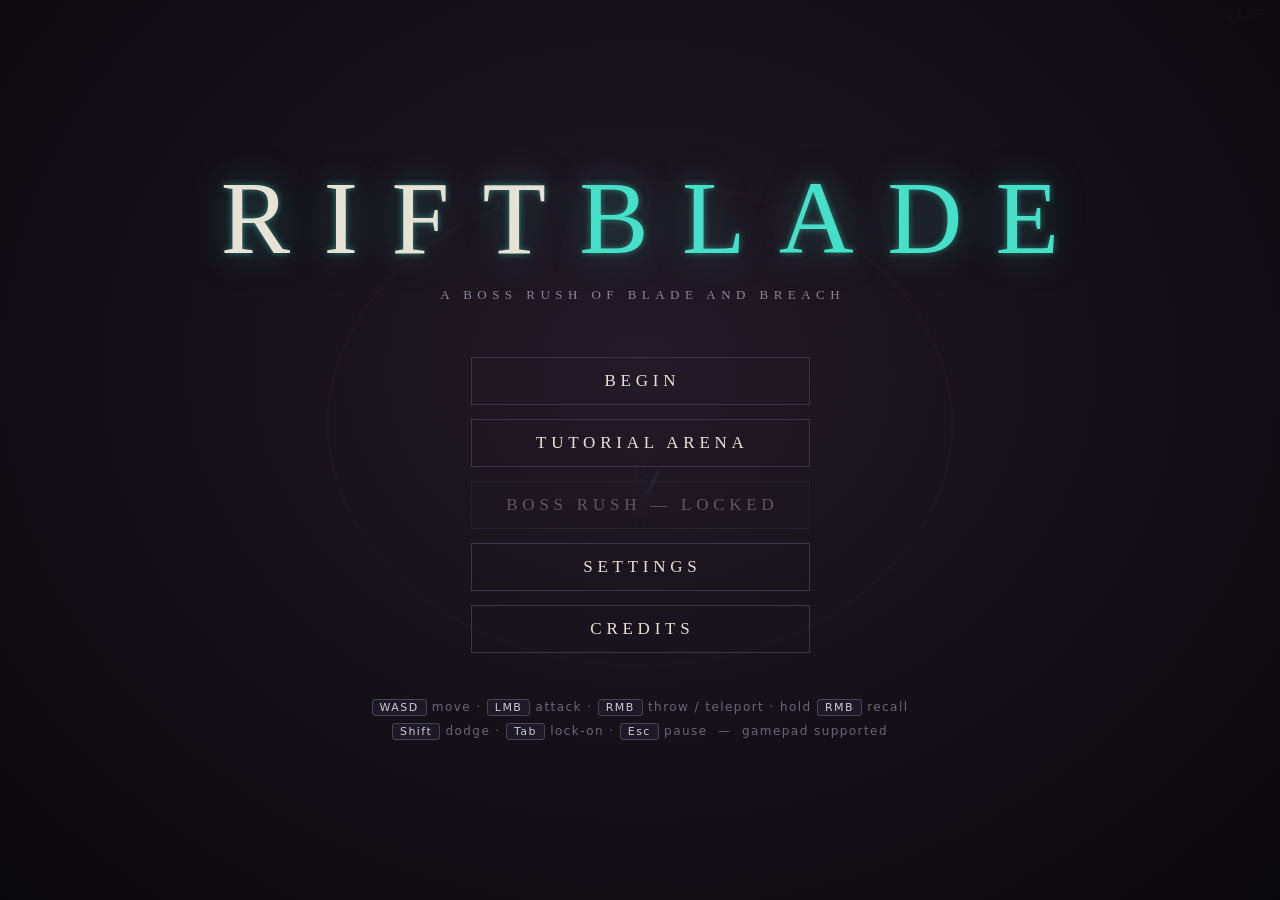
==== commit 06d1dd61: "added new boss" ====
--- a/index.html
+++ b/index.html
@@ -117,6 +117,7 @@
 <script src="src/enemies/warden.js"></script>
 <script src="src/enemies/choir.js"></script>
 <script src="src/enemies/dummy.js"></script>
+<script src="src/enemies/shepherd.js"></script>
 <script src="src/systems/render.js"></script>
 <script src="src/systems/tutorial.js"></script>
 <script src="src/ui/ui.js"></script>
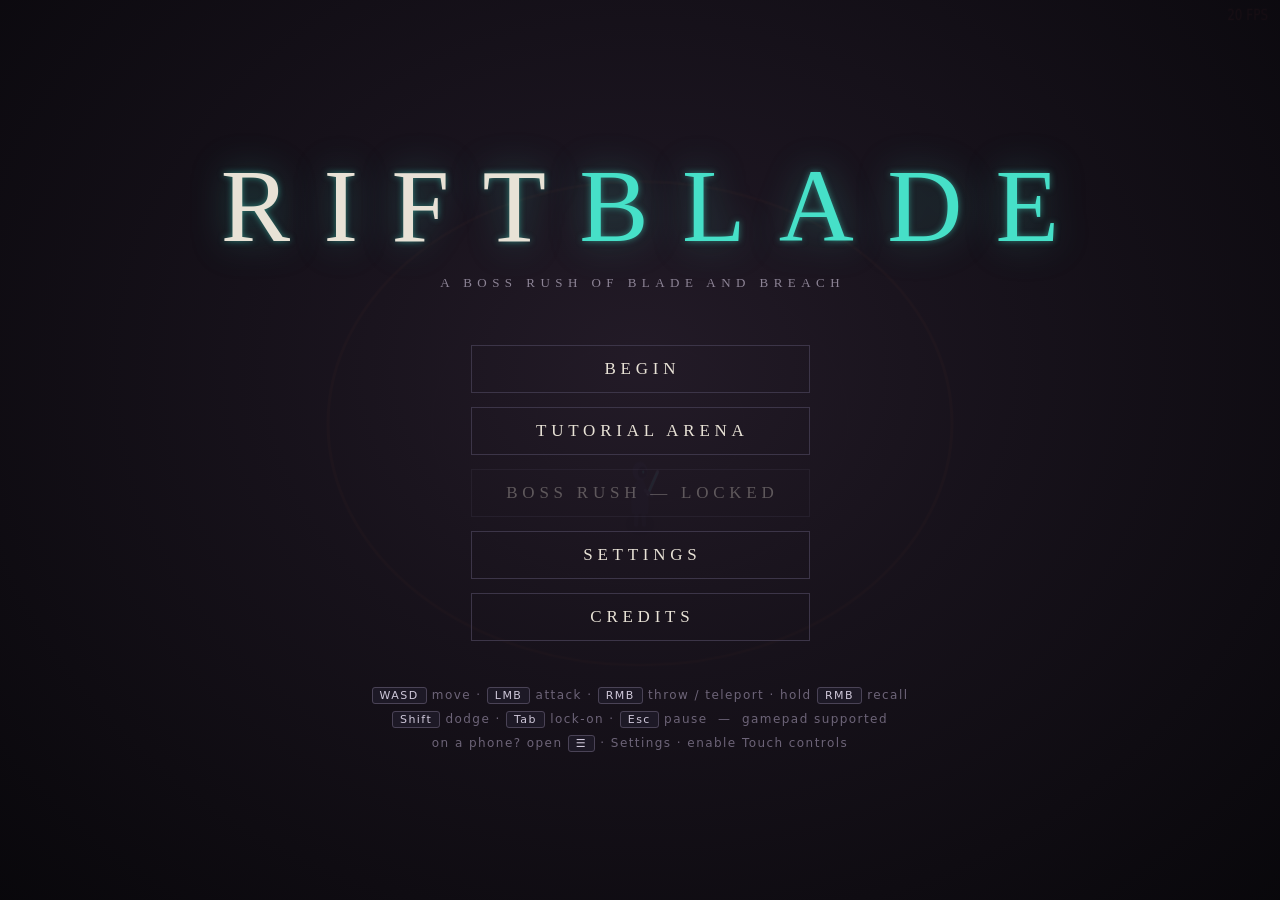
==== commit 16f6dac3: "add mobile support" ====
--- a/index.html
+++ b/index.html
@@ -2,7 +2,9 @@
 <html lang="en">
 <head>
 <meta charset="UTF-8">
-<meta name="viewport" content="width=device-width, initial-scale=1.0">
+<meta name="viewport" content="width=device-width, initial-scale=1.0, maximum-scale=1.0, user-scalable=no, viewport-fit=cover">
+<meta name="mobile-web-app-capable" content="yes">
+<meta name="apple-mobile-web-app-capable" content="yes">
 <title>RIFTBLADE</title>
 <link rel="stylesheet" href="styles.css">
 </head>
@@ -12,6 +14,8 @@
 
   <div id="objectives"><h3>Training Rites</h3><ul id="objList"></ul></div>
   <div id="toast"></div>
+
+  <button id="btnMenu" aria-label="Menu"><span></span><span></span><span></span></button>
 
   <div id="mainMenu" class="overlay show">
     <h1 class="title">RIFT<span class="rift">BLADE</span></h1>
@@ -25,7 +29,8 @@
     </div>
     <div class="hint">
       <kbd>WASD</kbd> move &middot; <kbd>LMB</kbd> attack &middot; <kbd>RMB</kbd> throw / teleport &middot; hold <kbd>RMB</kbd> recall<br>
-      <kbd>Shift</kbd> dodge &middot; <kbd>Tab</kbd> lock-on &middot; <kbd>Esc</kbd> pause &nbsp;&mdash;&nbsp; gamepad supported
+      <kbd>Shift</kbd> dodge &middot; <kbd>Tab</kbd> lock-on &middot; <kbd>Esc</kbd> pause &nbsp;&mdash;&nbsp; gamepad supported<br>
+      on a phone? open <kbd>&#9776;</kbd> &middot; Settings &middot; enable Touch controls
     </div>
   </div>
 
@@ -51,6 +56,8 @@
       <div class="srow"><label>Screen shake</label><div class="toggle on" id="tglShake"></div></div>
       <div class="srow"><label>Colorblind-safe telegraphs (shape + pattern)</label><div class="toggle on" id="tglCB"></div></div>
       <div class="srow"><label>Camera smoothing</label><div><input type="range" id="camSens" min="1" max="100" value="55"><span class="val" id="camSensV">55</span></div></div>
+      <div class="secthead">Controls</div>
+      <div class="srow"><label>Touch controls (mobile) &mdash; on-screen stick &amp; buttons</label><div class="toggle" id="tglMobile"></div></div>
       <div class="secthead">Key Bindings &mdash; click, then press a key</div>
       <div id="bindRows"></div>
       <div class="panelfoot">
@@ -120,6 +127,7 @@
 <script src="src/enemies/shepherd.js"></script>
 <script src="src/systems/render.js"></script>
 <script src="src/systems/tutorial.js"></script>
+<script src="src/systems/mobile.js"></script>
 <script src="src/ui/ui.js"></script>
 <script src="src/core/game.js"></script>
 <script src="src/core/boot.js"></script>
--- a/styles.css
+++ b/styles.css
@@ -71,3 +71,30 @@
     letter-spacing:.22em;text-indent:.22em;font-size:18px;color:var(--bone);text-shadow:0 0 14px rgba(0,0,0,.9);
     opacity:0;transition:opacity .4s;pointer-events:none;text-transform:uppercase;text-align:center}
   .small{font-size:11px;color:#6d6478;margin-top:30px;letter-spacing:.1em;line-height:1.9;max-width:560px}
+
+  /* in-game menu (hamburger) — shown during gameplay, hidden when paused/in menus */
+  #btnMenu{position:absolute;top:14px;right:16px;z-index:8;display:none;flex-direction:column;justify-content:center;gap:5px;
+    width:44px;height:44px;padding:0 11px;background:rgba(12,10,16,.66);border:1px solid #2c2638;border-radius:6px;cursor:pointer;
+    -webkit-tap-highlight-color:transparent}
+  #btnMenu span{display:block;height:2px;width:100%;background:var(--bone);border-radius:2px;transition:background .18s}
+  #btnMenu:hover span,#btnMenu:active span{background:var(--rift)}
+  #objectives{top:62px}
+
+  /* mobile on-screen controls (opt-in via Settings). Container passes touches
+     through to the canvas except on the stick/buttons themselves. */
+  #mobileControls{position:absolute;inset:0;z-index:7;display:none;pointer-events:none;touch-action:none}
+  #mobileControls>*{pointer-events:auto;touch-action:none;-webkit-user-select:none;user-select:none;-webkit-tap-highlight-color:transparent}
+  #mjoy{position:absolute;left:max(28px,env(safe-area-inset-left,0px));bottom:max(34px,env(safe-area-inset-bottom,0px));
+    width:148px;height:148px;border-radius:50%;border:1px solid #3c3548;
+    background:radial-gradient(circle at 50% 50%,rgba(28,25,38,.55),rgba(12,10,16,.32))}
+  #mjoyKnob{position:absolute;left:50%;top:50%;width:62px;height:62px;border-radius:50%;transform:translate(-50%,-50%);
+    background:radial-gradient(circle at 40% 35%,rgba(70,224,200,.55),rgba(26,110,114,.72));
+    border:1px solid var(--rift);box-shadow:0 0 16px rgba(70,224,200,.3)}
+  #mbtnAttack,#mbtnDash{position:absolute;border-radius:50%;color:var(--bone);background:rgba(20,17,27,.62);
+    font-family:var(--serif);letter-spacing:.12em;font-size:15px;text-transform:uppercase;cursor:pointer}
+  #mbtnAttack{right:max(34px,env(safe-area-inset-right,0px));bottom:max(42px,env(safe-area-inset-bottom,0px));
+    width:104px;height:104px;border:1px solid var(--ember)}
+  #mbtnDash{right:152px;bottom:58px;width:84px;height:84px;border:1px solid var(--rift)}
+  #mbtnAttack.pressed{background:rgba(255,122,47,.32);box-shadow:0 0 22px rgba(255,122,47,.4)}
+  #mbtnDash.pressed{background:rgba(70,224,200,.3);box-shadow:0 0 20px rgba(70,224,200,.35)}
+  #game{touch-action:none}
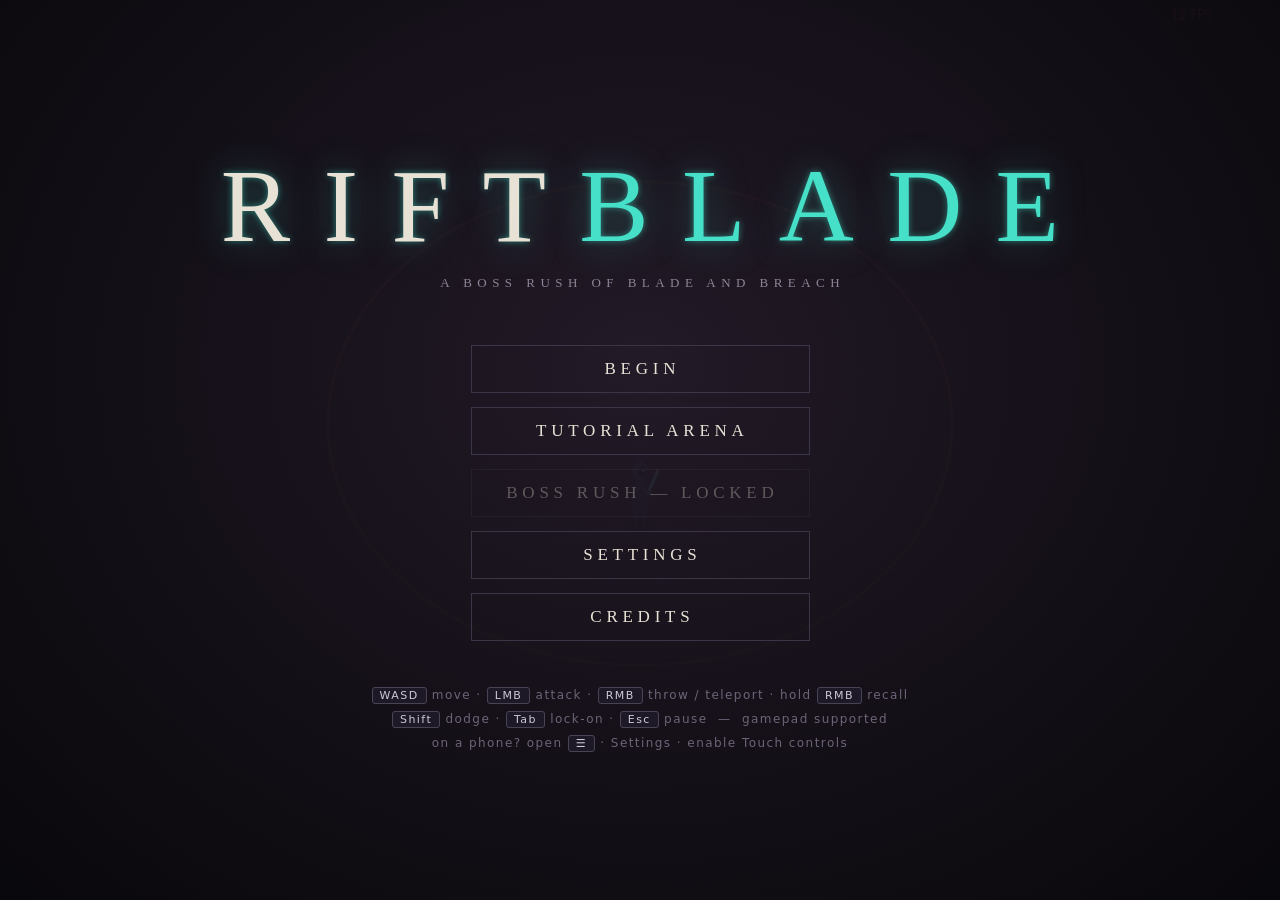
==== commit c459829f: "Mobile Improvement, fixed warden nova bug" ====
--- a/index.html
+++ b/index.html
@@ -16,6 +16,8 @@
   <div id="toast"></div>
 
   <button id="btnMenu" aria-label="Menu"><span></span><span></span><span></span></button>
+
+  <div id="rotateNotice"><div class="rot-icon">&#10227;</div><div>Rotate your device<span>RIFTBLADE plays in landscape</span></div></div>
 
   <div id="mainMenu" class="overlay show">
     <h1 class="title">RIFT<span class="rift">BLADE</span></h1>
@@ -53,6 +55,7 @@
       <div class="srow"><label>SFX volume</label><div><input type="range" id="volSfx" min="0" max="100" value="85"><span class="val" id="volSfxV">85</span></div></div>
       <div class="secthead">Display &amp; Camera</div>
       <div class="srow"><label>Fullscreen</label><button class="bindbtn" id="btnFullscreen">Toggle</button></div>
+      <div class="srow"><label>Stretch to fill screen (off = keep aspect ratio)</label><div class="toggle on" id="tglStretch"></div></div>
       <div class="srow"><label>Screen shake</label><div class="toggle on" id="tglShake"></div></div>
       <div class="srow"><label>Colorblind-safe telegraphs (shape + pattern)</label><div class="toggle on" id="tglCB"></div></div>
       <div class="srow"><label>Camera smoothing</label><div><input type="range" id="camSens" min="1" max="100" value="55"><span class="val" id="camSensV">55</span></div></div>
--- a/styles.css
+++ b/styles.css
@@ -6,9 +6,10 @@
     --sans: system-ui, 'Segoe UI', Helvetica, Arial, sans-serif;
   }
   *{margin:0;padding:0;box-sizing:border-box}
-  html,body{width:100%;height:100%;background:var(--ink);overflow:hidden;font-family:var(--sans);color:var(--bone)}
+  html,body{width:100%;height:100%;background:var(--ink);overflow:hidden;font-family:var(--sans);color:var(--bone);
+    touch-action:none;overscroll-behavior:none;-webkit-text-size-adjust:100%}
   #wrap{position:relative;width:100vw;height:100vh}
-  canvas{display:block;width:100%;height:100%;background:var(--ink)}
+  canvas{display:block;position:absolute;left:50%;top:50%;transform:translate(-50%,-50%);background:var(--ink)}
   .overlay{position:absolute;inset:0;display:none;flex-direction:column;align-items:center;justify-content:center;
     background:radial-gradient(ellipse at 50% 40%, rgba(34,26,40,.92), rgba(8,7,11,.97));z-index:10;text-align:center}
   .overlay.show{display:flex}
@@ -91,10 +92,21 @@
     background:radial-gradient(circle at 40% 35%,rgba(70,224,200,.55),rgba(26,110,114,.72));
     border:1px solid var(--rift);box-shadow:0 0 16px rgba(70,224,200,.3)}
   #mbtnAttack,#mbtnDash{position:absolute;border-radius:50%;color:var(--bone);background:rgba(20,17,27,.62);
-    font-family:var(--serif);letter-spacing:.12em;font-size:15px;text-transform:uppercase;cursor:pointer}
-  #mbtnAttack{right:max(34px,env(safe-area-inset-right,0px));bottom:max(42px,env(safe-area-inset-bottom,0px));
-    width:104px;height:104px;border:1px solid var(--ember)}
-  #mbtnDash{right:152px;bottom:58px;width:84px;height:84px;border:1px solid var(--rift)}
+    font-family:var(--serif);letter-spacing:.1em;font-size:12px;text-transform:uppercase;cursor:pointer}
+  #mbtnAttack{right:max(30px,env(safe-area-inset-right,0px));bottom:max(40px,env(safe-area-inset-bottom,0px));
+    width:60px;height:60px;border:1px solid var(--ember)}
+  #mbtnDash{right:calc(max(30px,env(safe-area-inset-right,0px)) + 72px);bottom:max(40px,env(safe-area-inset-bottom,0px));
+    width:60px;height:60px;border:1px solid var(--rift)}
   #mbtnAttack.pressed{background:rgba(255,122,47,.32);box-shadow:0 0 22px rgba(255,122,47,.4)}
   #mbtnDash.pressed{background:rgba(70,224,200,.3);box-shadow:0 0 20px rgba(70,224,200,.35)}
   #game{touch-action:none}
+
+  /* force landscape on touch devices — CSS cover when held in portrait
+     (iOS web ignores JS orientation locks, so a prompt is the reliable path) */
+  #rotateNotice{position:fixed;inset:0;z-index:9999;display:none;flex-direction:column;align-items:center;justify-content:center;
+    gap:20px;background:var(--ink);color:var(--bone);text-align:center;padding:24px;
+    font-family:var(--serif);letter-spacing:.2em;text-transform:uppercase;font-size:17px}
+  #rotateNotice .rot-icon{font-size:62px;line-height:1;color:var(--rift);animation:rotPulse 1.9s ease-in-out infinite}
+  #rotateNotice span{display:block;margin-top:12px;font-size:11.5px;letter-spacing:.24em;color:#8d8496}
+  @keyframes rotPulse{0%,100%{transform:rotate(-20deg);opacity:.65}50%{transform:rotate(20deg);opacity:1}}
+  @media (pointer:coarse) and (orientation:portrait){#rotateNotice{display:flex}}
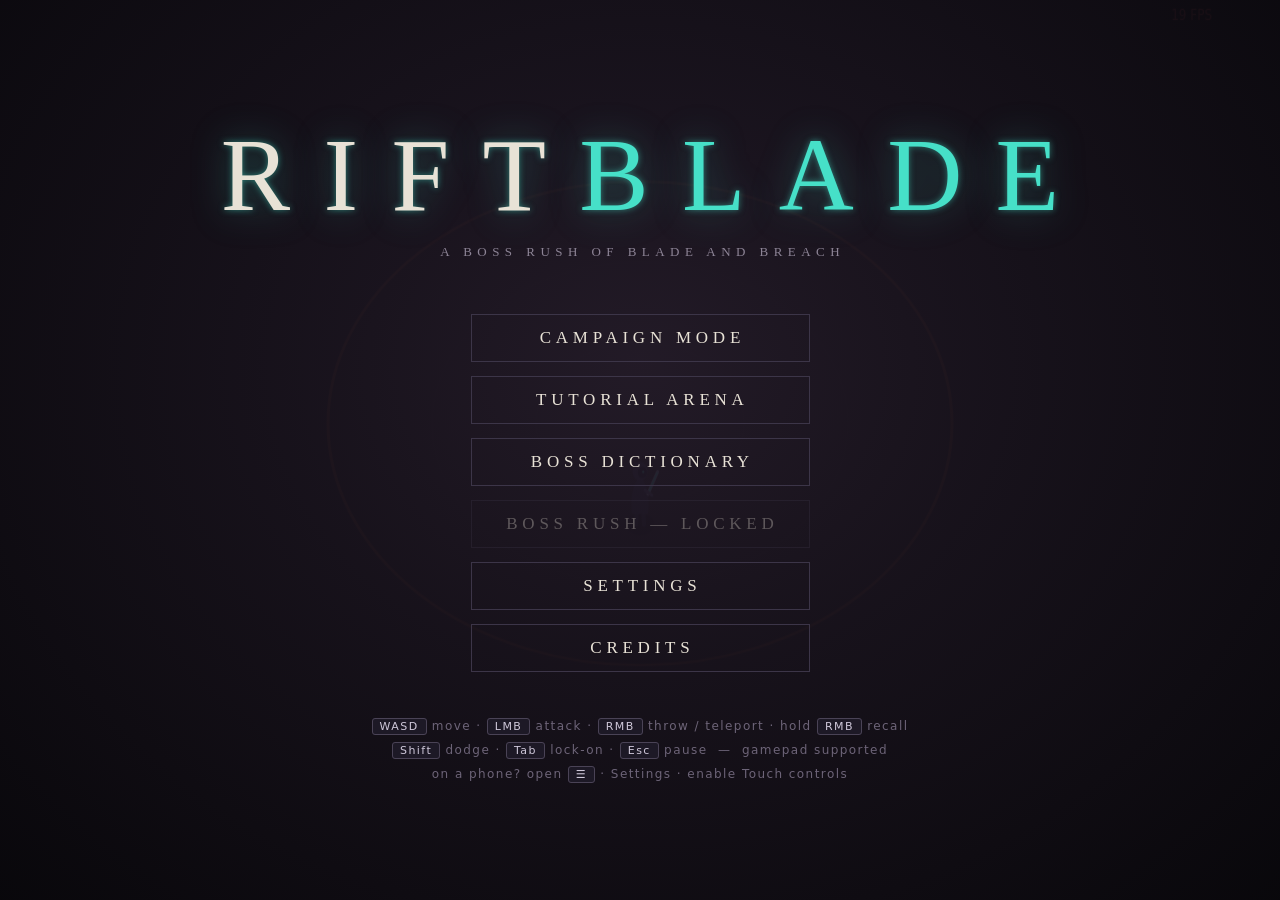
==== commit de9ba1c6: "Add boss select, save state to campaign" ====
--- a/index.html
+++ b/index.html
@@ -23,8 +23,9 @@
     <h1 class="title">RIFT<span class="rift">BLADE</span></h1>
     <div class="subtitle">a boss rush of blade and breach</div>
     <div class="menu">
-      <button class="mbtn" id="btnStart">Begin</button>
+      <button class="mbtn" id="btnStart">Campaign Mode</button>
       <button class="mbtn" id="btnTutorial">Tutorial Arena</button>
+      <button class="mbtn" id="btnDict">Boss Dictionary</button>
       <button class="mbtn ember" id="btnBossRush" disabled>Boss Rush &mdash; locked</button>
       <button class="mbtn" id="btnSettings">Settings</button>
       <button class="mbtn" id="btnCreditsMenu">Credits</button>
@@ -94,6 +95,15 @@
     </div>
   </div>
 
+  <div id="dictOverlay" class="overlay">
+    <div class="panel dictpanel">
+      <h2>Boss Dictionary</h2>
+      <p class="dicthint">Foes you have defeated. Choose one to fight again on its own — beating it returns you here.</p>
+      <div class="bossgrid" id="bossGrid"></div>
+      <div class="panelfoot"><button class="mbtn" id="btnDictBack" style="font-size:13px;padding:9px 20px">Back</button></div>
+    </div>
+  </div>
+
   <div id="creditsOverlay" class="overlay">
     <h2 style="font-family:var(--serif);letter-spacing:.34em;font-weight:400;font-size:26px;text-transform:uppercase">Credits &amp; Attribution</h2>
     <div class="credits">
--- a/styles.css
+++ b/styles.css
@@ -110,3 +110,16 @@
   #rotateNotice span{display:block;margin-top:12px;font-size:11.5px;letter-spacing:.24em;color:#8d8496}
   @keyframes rotPulse{0%,100%{transform:rotate(-20deg);opacity:.65}50%{transform:rotate(20deg);opacity:1}}
   @media (pointer:coarse) and (orientation:portrait){#rotateNotice{display:flex}}
+
+  /* boss dictionary — codex of faced foes; cards launch the campaign at that boss */
+  .dictpanel{min-width:min(560px,92vw)}
+  .dicthint{font-size:13px;color:#8d8496;letter-spacing:.06em;line-height:1.7;margin:-8px 0 20px;font-family:var(--sans)}
+  .bossgrid{display:flex;flex-direction:column;gap:12px}
+  .bcard{display:block;width:100%;text-align:left;background:rgba(20,17,27,.6);border:1px solid #322b3e;
+    padding:15px 20px;cursor:pointer;transition:border-color .16s,box-shadow .16s,transform .16s;color:var(--bone);font-family:var(--sans)}
+  .bcard:hover,.bcard:focus-visible{border-color:var(--rift);box-shadow:0 0 18px rgba(70,224,200,.2);outline:none;transform:translateX(3px)}
+  .bcard-name{font-family:var(--serif);letter-spacing:.2em;text-transform:uppercase;font-size:19px;color:var(--bone)}
+  .bcard:hover .bcard-name,.bcard:focus-visible .bcard-name{color:var(--rift)}
+  .bcard-sub{font-size:12px;color:#8d8496;letter-spacing:.14em;text-transform:uppercase;margin-top:6px;font-family:var(--serif)}
+  .bcard-time{font-size:11px;color:#6d6478;letter-spacing:.1em;margin-top:8px;font-family:var(--sans)}
+  .dict-empty{font-size:13.5px;color:#7d7390;letter-spacing:.06em;line-height:1.9;text-align:center;padding:28px 10px;font-family:var(--serif)}
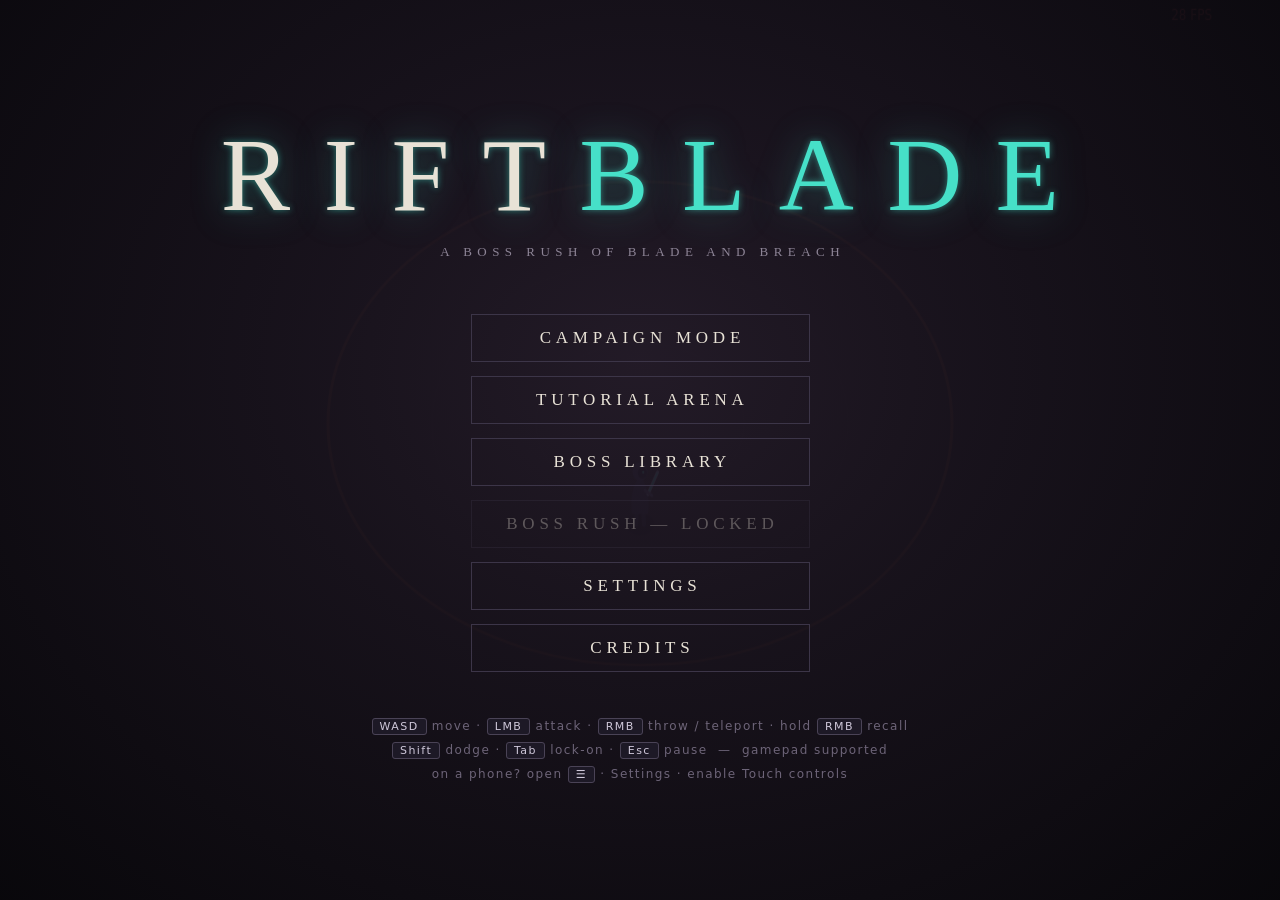
==== commit 5a24fd23: "improve tutorial and save state" ====
--- a/index.html
+++ b/index.html
@@ -12,7 +12,7 @@
 <div id="wrap">
   <canvas id="game" width="1280" height="720"></canvas>
 
-  <div id="objectives"><h3>Training Rites</h3><ul id="objList"></ul></div>
+  <div id="objectives"><h3>Training Rites</h3><ul id="objList"></ul><p id="objHow"></p><button id="btnSkipTutorial">Skip Tutorial &#9654;</button></div>
   <div id="toast"></div>
 
   <button id="btnMenu" aria-label="Menu"><span></span><span></span><span></span></button>
@@ -25,7 +25,7 @@
     <div class="menu">
       <button class="mbtn" id="btnStart">Campaign Mode</button>
       <button class="mbtn" id="btnTutorial">Tutorial Arena</button>
-      <button class="mbtn" id="btnDict">Boss Dictionary</button>
+      <button class="mbtn" id="btnDict">Boss Library</button>
       <button class="mbtn ember" id="btnBossRush" disabled>Boss Rush &mdash; locked</button>
       <button class="mbtn" id="btnSettings">Settings</button>
       <button class="mbtn" id="btnCreditsMenu">Credits</button>
@@ -97,7 +97,7 @@
 
   <div id="dictOverlay" class="overlay">
     <div class="panel dictpanel">
-      <h2>Boss Dictionary</h2>
+      <h2>Boss Library</h2>
       <p class="dicthint">Foes you have defeated. Choose one to fight again on its own — beating it returns you here.</p>
       <div class="bossgrid" id="bossGrid"></div>
       <div class="panelfoot"><button class="mbtn" id="btnDictBack" style="font-size:13px;padding:9px 20px">Back</button></div>
@@ -108,7 +108,7 @@
     <h2 style="font-family:var(--serif);letter-spacing:.34em;font-weight:400;font-size:26px;text-transform:uppercase">Credits &amp; Attribution</h2>
     <div class="credits">
       <h3>Design Source</h3>
-      RIFTBLADE &mdash; built to the v1.0 MVP specification. Two bosses, one blade, no mercy.
+      RIFTBLADE &mdash; built to the v1.0 MVP specification. One blade, no mercy.
       <h3>Code</h3>
       Original engine &amp; game code written for this build (HTML5 Canvas + Web Audio). Fixed-timestep 60&nbsp;Hz simulation. Zero network calls; runs fully offline.
       <h3>Art</h3>
--- a/styles.css
+++ b/styles.css
@@ -67,6 +67,16 @@
   #objectives li.done{color:var(--rift);text-decoration:line-through;text-decoration-color:rgba(70,224,200,.5)}
   #objectives li::before{content:'\25C7\00A0'}
   #objectives li.done::before{content:'\25C6\00A0'}
+  #objectives li.active{color:var(--bone);font-weight:600;text-shadow:0 0 10px rgba(70,224,200,.35)}
+  #objectives li.active::before{content:'\25BA\00A0';color:var(--rift)}
+  #objHow{margin-top:11px;padding:9px 11px;border-left:3px solid var(--rift);border-radius:0 4px 4px 0;
+    background:rgba(70,224,200,.12);font-size:13px;line-height:1.45;font-weight:600;
+    color:var(--bone);letter-spacing:.02em;max-width:230px;text-shadow:0 0 9px rgba(70,224,200,.3)}
+  #objHow:empty{display:none}
+  #btnSkipTutorial{margin-top:12px;width:100%;background:transparent;border:1px solid #2c2638;color:#7d7390;
+    font-family:var(--serif);letter-spacing:.2em;text-indent:.2em;text-transform:uppercase;font-size:10px;
+    padding:7px 0;cursor:pointer;transition:border-color .15s,color .15s}
+  #btnSkipTutorial:hover,#btnSkipTutorial:focus-visible{border-color:var(--rift);color:var(--rift);outline:none}
 
   #toast{position:absolute;left:50%;top:16%;transform:translateX(-50%);z-index:6;font-family:var(--serif);
     letter-spacing:.22em;text-indent:.22em;font-size:18px;color:var(--bone);text-shadow:0 0 14px rgba(0,0,0,.9);
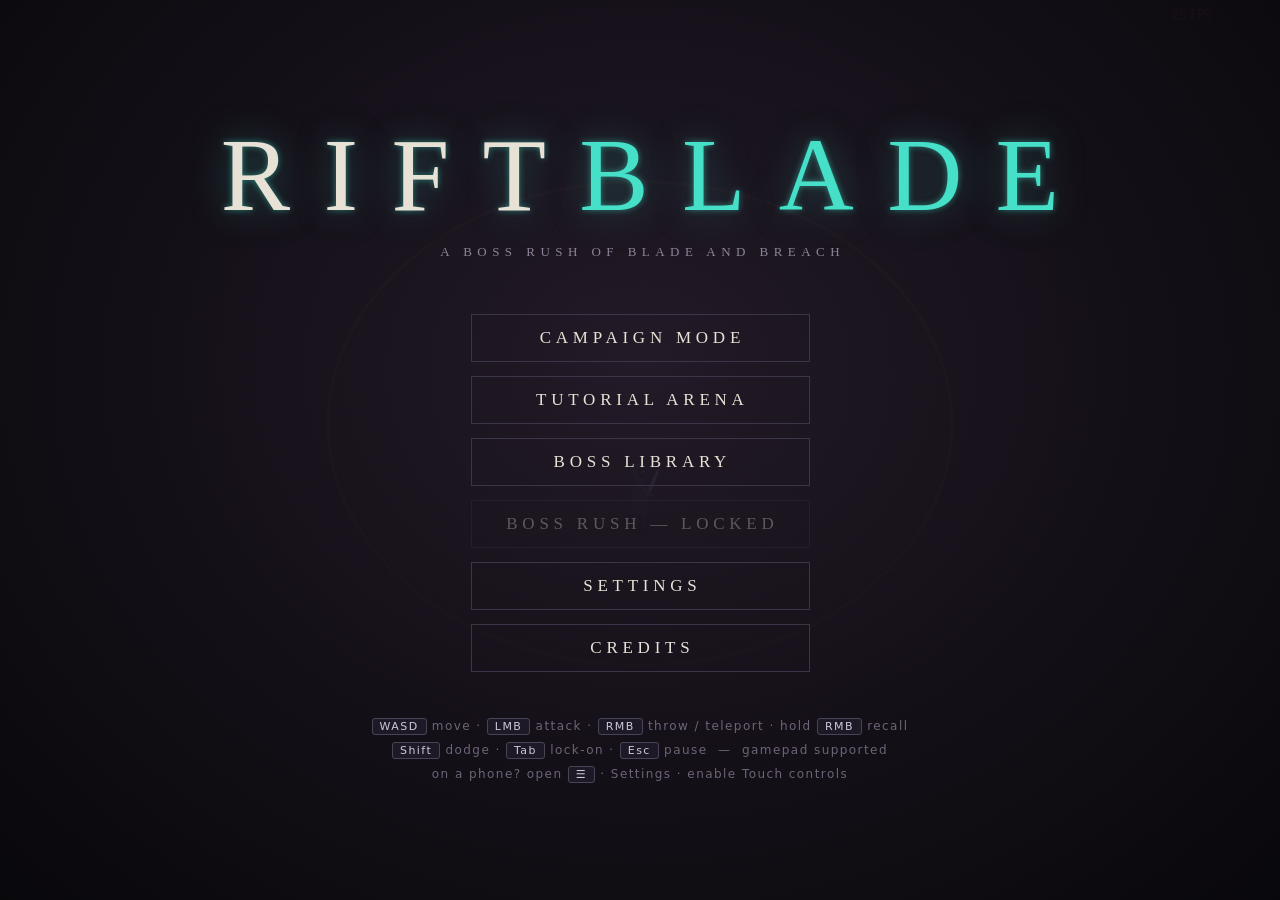
==== commit a03b2511: "Add Sovereign boss, change Sheperd behaviour" ====
--- a/index.html
+++ b/index.html
@@ -138,6 +138,7 @@
 <script src="src/enemies/choir.js"></script>
 <script src="src/enemies/dummy.js"></script>
 <script src="src/enemies/shepherd.js"></script>
+<script src="src/enemies/sovereign.js"></script>
 <script src="src/systems/render.js"></script>
 <script src="src/systems/tutorial.js"></script>
 <script src="src/systems/mobile.js"></script>
